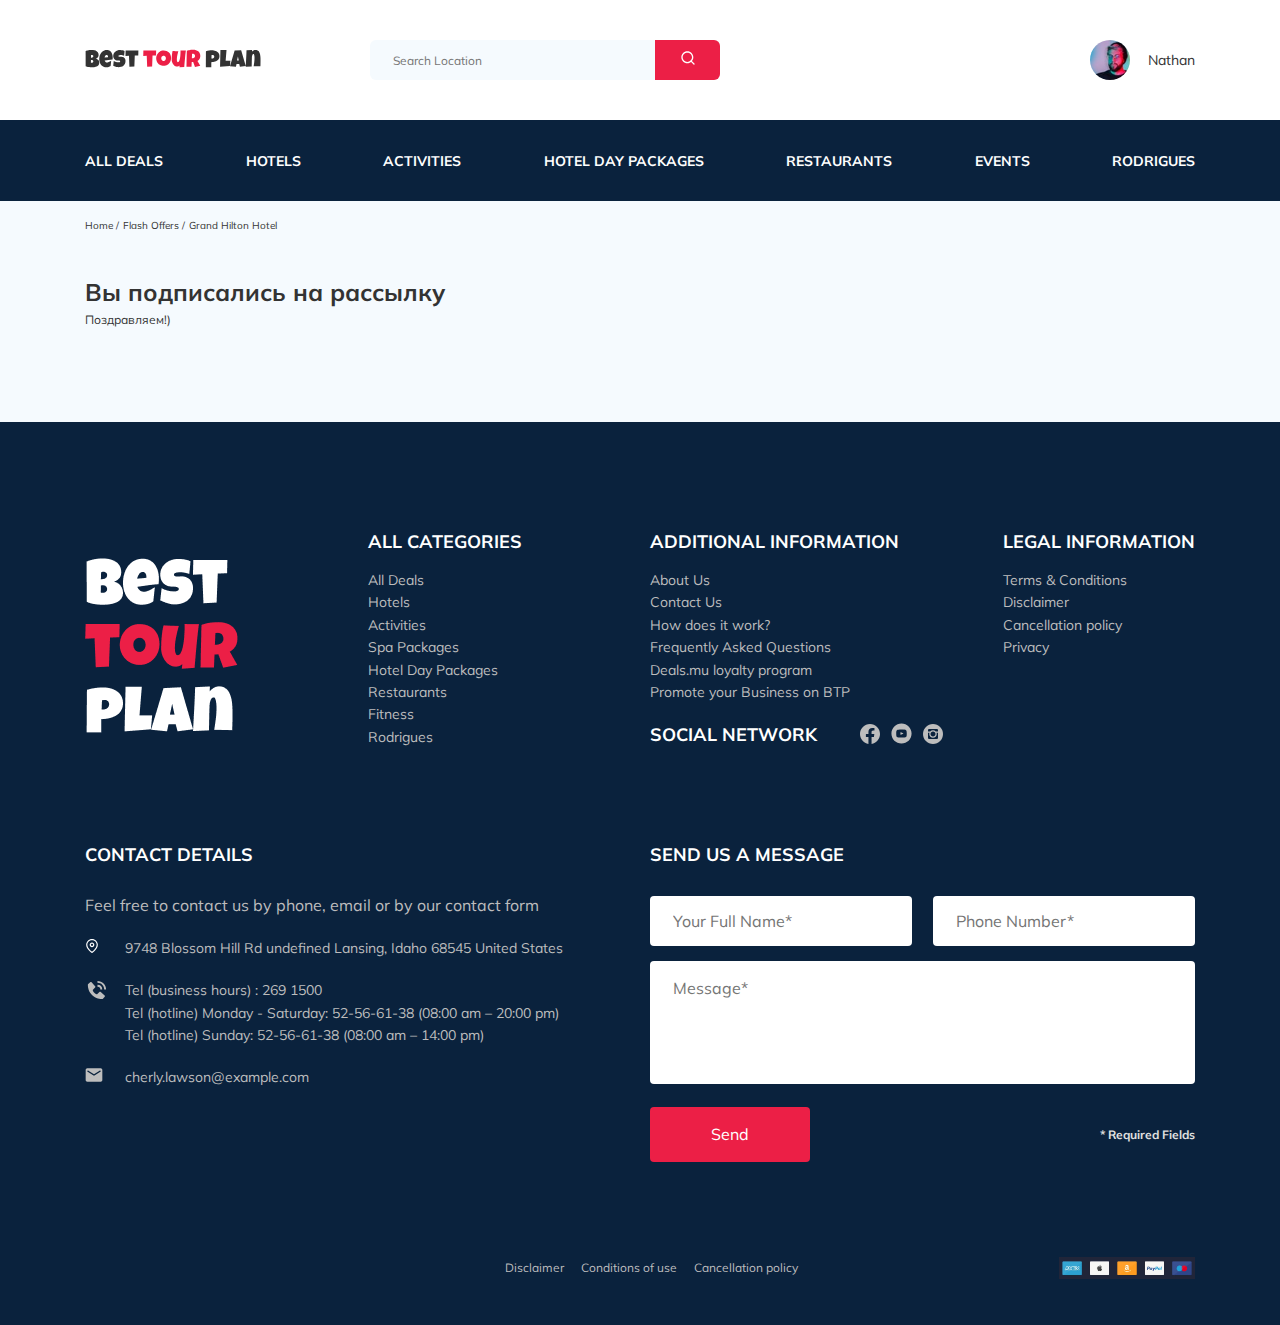
==== email.html @ 085a3705 "create: php mailer for form footer and newsletter" ====
<!DOCTYPE html>
<html lang="en">

<head>
  <meta charset="UTF-8">
  <meta http-equiv="X-UA-Compatible" content="IE=edge">
  <meta name="viewport" content="width=device-width, initial-scale=1.0">
  <title>Best tour plan - Hotel Booking</title>
  <link rel="preconnect" href="https://fonts.gstatic.com">
  <link
    href="https://fonts.googleapis.com/css2?family=Mulish:wght@400;600;700&family=Nunito:wght@400;600;800&display=swap"
    rel="stylesheet">
  <link rel="preconnect" href="https://fonts.gstatic.com">
  <link href="https://fonts.googleapis.com/css2?family=Nunito:wght@600&display=swap" rel="stylesheet">
  <link rel="stylesheet" href="css/swiper-bundle.min.css">
  <link rel="stylesheet" href="css/style.css">
</head>

<body>
  <header class="navbar navbar--mobile--fixed">
    <section class="container">
      <div class="navbar-top">

        <a href="#" class="logo">
          <img src="img/horizontal-logo.svg" alt="Logo: Best Tour Plan" class="logo__image">
        </a>

        <form action="#" class="search navbar__search navbar__search--mobile--hidden">
          <input type="text" class="search__input" placeholder="Search Location">
          <button class="search__button">
            <img src="img/search.svg" alt="Icon: Search">
          </button>
        </form>

        <a href="#" class="user navbar__user navbar__user--mobile--hidden">
          <img src="img/user-avatar.jpg" alt="Avatar: Nathan" class="user__avatar">
          <span class="user__name">Nathan</span>
        </a>
        <!-- /.user -->
        <button class="menu-button navbar-top__menu-button">
          <span class="menu-button__line"></span>
          <span class="menu-button__line"></span>
          <span class="menu-button__line"></span>
        </button>
      </div>

      <!-- /.navbar-top -->

    </section>
    <!-- /.container -->
    <div class="navbar-bottom">
      <div class="container">
        <ul class="navbar-menu">
          <li class="navbar-menu__item navbar-menu__item--mobile--visible">
            <a href="#" class="user navbar__user navbar__user--mobile--visible">
              <img src="img/user-avatar.jpg" alt="Avatar: Nathan" class="user__avatar">
              <span class="user__name user__name--light">Nathan</span>
            </a>
          </li>
          <li class="navbar-menu__item navbar-menu__item--mobile--visible">
            <form action="#" class="search navbar__search navbar__search--mobile--visible">
              <input type="text" class="search__input" placeholder="Search Location">
              <button class="search__button">
                <img src="img/search.svg" alt="Icon: Search">
              </button>
            </form>
          </li>
          <li class="navbar-menu__item">
            <a href="#" class="navbar-menu__link">All Deals</a>
          </li>
          <li class="navbar-menu__item">
            <a href="#" class="navbar-menu__link">Hotels</a>
          </li>
          <li class="navbar-menu__item">
            <a href="#" class="navbar-menu__link">Activities</a>
          </li>
          <li class="navbar-menu__item">
            <a href="#" class="navbar-menu__link">Hotel Day Packages</a>
          </li>
          <li class="navbar-menu__item">
            <a href="#" class="navbar-menu__link">Restaurants</a>
          </li>
          <li class="navbar-menu__item">
            <a href="#" class="navbar-menu__link">Events</a>
          </li>
          <li class="navbar-menu__item">
            <a href="#" class="navbar-menu__link">Rodrigues</a>
          </li>
        </ul>
        <!-- /.navbar-menu -->
      </div>
      <!-- /.container -->
    </div>
    <!-- /.navbar-bottom -->
  </header>
  <nav class="breadcrump">
    <div class="container">
      <ul class="breadcrump-list">
        <li class="breadcrump-list__item">
          <a href="#" class="breadcrump-list__link">Home</a>
        </li>
        <li class="breadcrump-list__item">
          <a href="#" class="breadcrump-list__link">Flash Offers</a>
        </li>
        <li class="breadcrump-list__item">
          Grand Hilton Hotel
        </li>
      </ul>
    </div>
    <!-- /.container -->
    <!-- /.breadcrump-list -->
  </nav>
  <!-- /.breadcrump -->
  <section class="hotel">
    <div class="container">
      <div class="hotel-info">
        <div class="hotel-info__text">
          <div class="hotel-wrapper">
            <h1 class="hotel-name hotel-info__name">Вы подписались на рассылку</h1>
          </div>
          <!-- /.hotel-wrapper -->
          <p class="hotel-description hotel-info__description">Поздравляем!)</p>
        </div>
        <!-- /.hotel-info__text -->

      </div>
      <!-- /.hotel-info -->
  </section>
  <footer class="footer">
    <div class="container">
      <div class="footer-wrapper">
        <a href="#" class="logo footer__logo"><img src="img/vertical-logo.png" alt="Logo: Best Tour Plan"></a>

        <div class="footer__list footer__categories">
          <h3 class="footer__title">ALL CATEGORIES</h3>
          <ul class="footer__ul">
            <li class="footer__item"><a href="#" class="footer__link">All Deals</a></li>
            <li class="footer__item"><a href="#" class="footer__link">Hotels</a></li>
            <li class="footer__item"><a href="#" class="footer__link">Activities</a></li>
            <li class="footer__item"><a href="#" class="footer__link">Spa Packages</a></li>
            <li class="footer__item"><a href="#" class="footer__link">Hotel Day Packages</a></li>
            <li class="footer__item"><a href="#" class="footer__link">Restaurants</a></li>
            <li class="footer__item"><a href="#" class="footer__link">Fitness</a></li>
            <li class="footer__item"><a href="#" class="footer__link">Rodrigues</a></li>
          </ul>
        </div>
        <!-- /.footer__list -->
        <div class="footer__list footer__additional">
          <h3 class="footer__title">ADDITIONAL INFORMATION</h3>
          <ul class="footer__ul">
            <li class="footer__item"><a href="#" class="footer__link">About Us</a></li>
            <li class="footer__item"><a href="#" class="footer__link">Contact Us</a></li>
            <li class="footer__item"><a href="#" class="footer__link">How does it work?</a></li>
            <li class="footer__item"><a href="#" class="footer__link">Frequently Asked Questions</a></li>
            <li class="footer__item"><a href="#" class="footer__link">Deals.mu loyalty program</a></li>
            <li class="footer__item"><a href="#" class="footer__link">Promote your Business on BTP</a></li>
          </ul>
        </div>
        <!-- /.footer__list -->
        <div class="footer__social-network">
          <h3 class="footer__title footer__title--inline">Social Network</h3>
          <div class="footer__social-links">
            <a href="#" class="footer__link"><img src="img/fb.svg" alt="Icon: Facebook"></a>
            <a href="#" class="footer__link"><img src="img/yt.svg" alt="Icon: YouTube"></a>
            <a href="#" class="footer__link"><img src="img/inst.svg" alt="Icon: Instagram"></a>
          </div>
          <!-- /.footer__social-links -->
        </div>
        <!-- /.footer__social-network -->
        <div class="footer__list footer__legal">
          <h3 class="footer__title">LEGAL INFORMATION</h3>
          <ul class="footer__ul">
            <li class="footer__item"><a href="#" class="footer__link">Terms & Conditions</a></li>
            <li class="footer__item"><a href="#" class="footer__link">Disclaimer</a></li>
            <li class="footer__item"><a href="#" class="footer__link">Cancellation policy</a></li>
            <li class="footer__item"><a href="#" class="footer__link">Privacy</a></li>
          </ul>
        </div>
        <!-- /.footer__list -->
        <div class="footer__contact-details">
          <h3 class="footer__title footer__title--mb-3">Contact Details</h3>
          <p class="footer__text">Feel free to contact us by phone, email or by our contact form</p>
          <ul class="footer__ul">
            <li class="footer__item footer__item--mb-2">
              <div class="footer__icon-wrapper">
                <img class="footer__icon" src="img/map-pin.svg" alt="Icon: Map">
              </div>
              9748 Blossom Hill Rd undefined Lansing, Idaho 68545 United States
            </li>
            <li class="footer__item footer__item--mb-2">
              <div class="footer__icon-wrapper">
                <img class="footer__icon" src="img/contact-phone-call.svg" alt="Icon: PhoneCall">
              </div>
              Tel (business hours) : 269 1500 <br>
              Tel (hotline) Monday - Saturday: 52-56-61-38 (08:00 am – 20:00 pm) <br>
              Tel (hotline) Sunday: 52-56-61-38 (08:00 am – 14:00 pm)
            </li>
            <li class="footer__item footer__item--mb-2">
              <div class="footer__icon-wrapper">
                <img class="footer__icon" src="img/e-mail.svg" alt="Icon: E-Mail">
              </div>
              cherly.lawson@example.com
            </li>
          </ul>
        </div>
        <!-- /.footer__contact-details -->
        <div class="footer__contact-form">
          <h3 class="footer__title footer__title--mb-3">Send us a message</h3>
          <form action="send.php" method="POST" class="footer-form">
            <input type="text" class="input footer__input" placeholder="Your Full Name*" name="name">
            <input type="text" class="input footer__input" placeholder="Phone Number*" name="phone">
            <textarea class="footer__message" placeholder="Message*" name="message"></textarea>
            <button class="button footer__button" type="submit">Send</button>
            <span class="footer__info">* Required Fields</span>
          </form>
        </div>
        <!-- /.footer__contact-form -->
      </div>
      <!-- /.footer-wrapper -->
      <div class="footer__bottom">
        <div class="footer__bottom-list">
          <a href="#" class="footer__bottom-link">Disclaimer</a>
          <a href="#" class="footer__bottom-link">Conditions of use</a>
          <a href="#" class="footer__bottom-link">Cancellation policy</a>
        </div>
        <img src="img/pay-systems.png" alt="Icons: Payment Systems" class="footer__bottom-pay">
      </div>
      <!-- /.footer__bottom -->
    </div>
    <!-- /.container -->
  </footer>
  <!-- /.footer -->
  <!-- <script src="https://api-maps.yandex.ru/2.1/?lang=ru_RU&amp;apikey=<6644a3e0-90c5-4b3d-82df-513abfeaaba8>" type="text/javascript"></script> -->
  <script src="https://ajax.googleapis.com/ajax/libs/jquery/1.11.0/jquery.min.js"></script>
  <script src="https://yakdm.ru/homeworks/tour-plan/js/parallax.min.js"></script>
  <script src="https://yakdm.ru/homeworks/tour-plan/js/swiper-bundle.min.js"></script>
  <script src="js/main.js"></script>
  <!-- <script src="js/mapparams.js" type="text/javascript"></script> -->

</body>

</html>
---- css/style.css ----
* {
  box-sizing: border-box;
}

body {
  font-family: 'Mulish', sans-serif;
  color: #333333;
  background-color: #F5FAFE;
}

.container {
  max-width: 1110px;
  margin: auto;
}

img {
  max-width: 100%;
}

/*! normalize.css v8.0.1 | MIT License | github.com/necolas/normalize.css */
/* Document
   ========================================================================== */
/**
 * 1. Correct the line height in all browsers.
 * 2. Prevent adjustments of font size after orientation changes in iOS.
 */
html {
  line-height: 1.15;
  /* 1 */
  -webkit-text-size-adjust: 100%;
  /* 2 */
}

/* Sections
   ========================================================================== */
/**
 * Remove the margin in all browsers.
 */
body {
  margin: 0;
}

/**
 * Render the `main` element consistently in IE.
 */
main {
  display: block;
}

/**
 * Correct the font size and margin on `h1` elements within `section` and
 * `article` contexts in Chrome, Firefox, and Safari.
 */
h1 {
  font-size: 2em;
  margin: 0.67em 0;
}

/* Grouping content
   ========================================================================== */
/**
 * 1. Add the correct box sizing in Firefox.
 * 2. Show the overflow in Edge and IE.
 */
hr {
  box-sizing: content-box;
  /* 1 */
  height: 0;
  /* 1 */
  overflow: visible;
  /* 2 */
}

/**
 * 1. Correct the inheritance and scaling of font size in all browsers.
 * 2. Correct the odd `em` font sizing in all browsers.
 */
pre {
  font-family: monospace, monospace;
  /* 1 */
  font-size: 1em;
  /* 2 */
}

/* Text-level semantics
   ========================================================================== */
/**
 * Remove the gray background on active links in IE 10.
 */
a {
  background-color: transparent;
}

/**
 * 1. Remove the bottom border in Chrome 57-
 * 2. Add the correct text decoration in Chrome, Edge, IE, Opera, and Safari.
 */
abbr[title] {
  border-bottom: none;
  /* 1 */
  text-decoration: underline;
  /* 2 */
  text-decoration: underline dotted;
  /* 2 */
}

/**
 * Add the correct font weight in Chrome, Edge, and Safari.
 */
b,
strong {
  font-weight: bolder;
}

/**
 * 1. Correct the inheritance and scaling of font size in all browsers.
 * 2. Correct the odd `em` font sizing in all browsers.
 */
code,
kbd,
samp {
  font-family: monospace, monospace;
  /* 1 */
  font-size: 1em;
  /* 2 */
}

/**
 * Add the correct font size in all browsers.
 */
small {
  font-size: 80%;
}

/**
 * Prevent `sub` and `sup` elements from affecting the line height in
 * all browsers.
 */
sub,
sup {
  font-size: 75%;
  line-height: 0;
  position: relative;
  vertical-align: baseline;
}

sub {
  bottom: -0.25em;
}

sup {
  top: -0.5em;
}

/* Embedded content
   ========================================================================== */
/**
 * Remove the border on images inside links in IE 10.
 */
img {
  border-style: none;
}

/* Forms
   ========================================================================== */
/**
 * 1. Change the font styles in all browsers.
 * 2. Remove the margin in Firefox and Safari.
 */
button,
input,
optgroup,
select,
textarea {
  font-family: inherit;
  /* 1 */
  font-size: 100%;
  /* 1 */
  line-height: 1.15;
  /* 1 */
  margin: 0;
  /* 2 */
}

/**
 * Show the overflow in IE.
 * 1. Show the overflow in Edge.
 */
button,
input {
  /* 1 */
  overflow: visible;
}

/**
 * Remove the inheritance of text transform in Edge, Firefox, and IE.
 * 1. Remove the inheritance of text transform in Firefox.
 */
button,
select {
  /* 1 */
  text-transform: none;
}

/**
 * Correct the inability to style clickable types in iOS and Safari.
 */
button,
[type="button"],
[type="reset"],
[type="submit"] {
  -webkit-appearance: button;
}

/**
 * Remove the inner border and padding in Firefox.
 */
button::-moz-focus-inner,
[type="button"]::-moz-focus-inner,
[type="reset"]::-moz-focus-inner,
[type="submit"]::-moz-focus-inner {
  border-style: none;
  padding: 0;
}

/**
 * Restore the focus styles unset by the previous rule.
 */
button:-moz-focusring,
[type="button"]:-moz-focusring,
[type="reset"]:-moz-focusring,
[type="submit"]:-moz-focusring {
  outline: 1px dotted ButtonText;
}

/**
 * Correct the padding in Firefox.
 */
fieldset {
  padding: 0.35em 0.75em 0.625em;
}

/**
 * 1. Correct the text wrapping in Edge and IE.
 * 2. Correct the color inheritance from `fieldset` elements in IE.
 * 3. Remove the padding so developers are not caught out when they zero out
 *    `fieldset` elements in all browsers.
 */
legend {
  box-sizing: border-box;
  /* 1 */
  color: inherit;
  /* 2 */
  display: table;
  /* 1 */
  max-width: 100%;
  /* 1 */
  padding: 0;
  /* 3 */
  white-space: normal;
  /* 1 */
}

/**
 * Add the correct vertical alignment in Chrome, Firefox, and Opera.
 */
progress {
  vertical-align: baseline;
}

/**
 * Remove the default vertical scrollbar in IE 10+.
 */
textarea {
  overflow: auto;
}

/**
 * 1. Add the correct box sizing in IE 10.
 * 2. Remove the padding in IE 10.
 */
[type="checkbox"],
[type="radio"] {
  box-sizing: border-box;
  /* 1 */
  padding: 0;
  /* 2 */
}

/**
 * Correct the cursor style of increment and decrement buttons in Chrome.
 */
[type="number"]::-webkit-inner-spin-button,
[type="number"]::-webkit-outer-spin-button {
  height: auto;
}

/**
 * 1. Correct the odd appearance in Chrome and Safari.
 * 2. Correct the outline style in Safari.
 */
[type="search"] {
  -webkit-appearance: textfield;
  /* 1 */
  outline-offset: -2px;
  /* 2 */
}

/**
 * Remove the inner padding in Chrome and Safari on macOS.
 */
[type="search"]::-webkit-search-decoration {
  -webkit-appearance: none;
}

/**
 * 1. Correct the inability to style clickable types in iOS and Safari.
 * 2. Change font properties to `inherit` in Safari.
 */
::-webkit-file-upload-button {
  -webkit-appearance: button;
  /* 1 */
  font: inherit;
  /* 2 */
}

/* Interactive
   ========================================================================== */
/*
 * Add the correct display in Edge, IE 10+, and Firefox.
 */
details {
  display: block;
}

/*
 * Add the correct display in all browsers.
 */
summary {
  display: list-item;
}

/* Misc
   ========================================================================== */
/**
 * Add the correct display in IE 10+.
 */
template {
  display: none;
}

/**
 * Add the correct display in IE 10.
 */
[hidden] {
  display: none;
}

.navbar {
  background-color: #fff;
}

.navbar-top {
  display: flex;
  align-items: center;
  justify-content: space-between;
  padding-top: 40px;
  padding-bottom: 40px;
}

.navbar-top__menu-button {
  display: none;
}

.navbar__search {
  margin: auto;
  margin-left: 108px;
}

.navbar-bottom {
  background-color: #0A223D;
}

.navbar-menu {
  list-style-type: none;
  margin: 0;
  padding: 31px 0;
  display: flex;
  align-items: center;
  justify-content: space-between;
  text-decoration: none;
  color: #fff;
}

.navbar-menu__link {
  color: inherit;
  text-decoration: none;
  text-transform: uppercase;
  font-size: 14px;
  line-height: 18px;
  font-weight: 700;
}

.navbar-menu__item--mobile--visible, .navbar-menu__user--mobile--visible {
  display: none;
}

.logo {
  width: 177px;
}

.search {
  display: flex;
  position: relative;
  overflow: hidden;
  height: 40px;
  border-radius: 6px;
}

.search__input {
  width: 350px;
  height: 100%;
  padding-left: 23px;
  padding-right: 75px;
  background-color: #F5FAFE;
  border: none;
  font-size: 12px;
  line-height: 15px;
  color: #333333;
}

.search__button {
  position: absolute;
  top: 0;
  right: 0;
  width: 65px;
  height: 100%;
  border: none;
  background-color: #EC1F46;
  cursor: pointer;
}

.user {
  display: flex;
  align-items: center;
  text-decoration: none;
}

.user__avatar {
  width: 40px;
  height: 40px;
  border-radius: 50%;
  object-fit: cover;
}

.user__name {
  font-size: 14px;
  line-height: 18px;
  color: #333333;
  margin-left: 18px;
}

.breadcrump {
  margin-bottom: 23px;
}

.breadcrump-list {
  list-style: none;
  display: flex;
  align-items: center;
  padding: 18px 0;
  margin: 0;
}

.breadcrump-list__item {
  font-size: 10px;
  line-height: 13px;
}

.breadcrump-list__item:not(:last-child)::after {
  content: '/';
  margin-right: 4px;
}

.breadcrump-list__link {
  text-decoration: none;
  color: inherit;
}

.hotel {
  padding-bottom: 70px;
}

.hotel-info {
  display: flex;
  align-items: center;
  justify-content: space-between;
  padding-bottom: 20px;
}

.hotel-info__offer {
  margin-left: 14px;
  margin-top: 4px;
}

.hotel-info__name {
  margin-top: 4px;
  margin-bottom: 0;
}

.hotel-info__description {
  margin: 5px 0;
}

.hotel-name {
  font-size: 24px;
  line-height: 30px;
  font-weight: 700;
}

.hotel-wrapper {
  display: flex;
  flex-wrap: wrap;
  align-items: center;
}

.hotel-description {
  font-size: 12px;
  line-height: 15px;
}

.hotel-grid {
  display: flex;
  justify-content: space-between;
}

.hotel-right {
  display: flex;
  flex-direction: column;
  justify-content: space-between;
}

.hotel-slider {
  width: 728px;
  height: 450px;
  margin-left: 0;
}

.hotel-slider__item {
  width: 100%;
  height: 100%;
  position: relative;
  border-radius: 8px;
  overflow: hidden;
}

.hotel-slider__item::after {
  content: '';
  position: absolute;
  width: 100%;
  height: 100%;
  top: 0;
  bottom: 0;
  left: 0;
  right: 0;
  background: linear-gradient(180deg, rgba(0, 122, 223, 0.48) 0%, rgba(255, 255, 255, 0.128) 100%);
  z-index: 10;
}

.hotel-slider__button {
  position: absolute;
  top: 50%;
  transform: translateY(-50%);
  z-index: 99;
  width: 30px;
  height: 30px;
  border: none;
  cursor: pointer;
  outline: none;
  background-repeat: no-repeat;
  background-position: center;
  background-size: 10px;
  background-color: transparent;
}

.hotel-slider__button--next {
  right: 18px;
  background-image: url(../img/arrow-next.svg);
}

.hotel-slider__button--prev {
  left: 18px;
  background-image: url(../img/arrow-prev.svg);
}

.stars {
  width: 100%;
}

.offer {
  font-weight: 600;
  font-size: 10px;
  line-height: 13px;
  padding: 4px 9px;
  background-color: #EC1F46;
  border-radius: 3px;
  color: #fff;
}

.rating {
  max-width: 65px;
  min-height: 45px;
  text-align: center;
  color: #fff;
  background-color: #EC1F46;
  border-radius: 4px;
}

.rating__text {
  font-size: 8px;
  line-height: 10px;
  font-weight: 600;
}

.rating__counter {
  font-size: 14px;
  line-height: 18px;
  font-weight: 700;
}

.booking {
  font-family: Nunito;
  background-color: #0A223D;
  color: #fff;
  border-radius: 8px;
  width: 100%;
  min-height: 210px;
  padding: 28px;
}

.booking__info {
  display: flex;
  justify-content: space-between;
  margin-bottom: 9px;
}

.booking__price {
  display: flex;
  flex-direction: column;
}

.booking__start {
  font-style: normal;
  font-weight: normal;
  font-size: 10px;
  line-height: 14px;
}

.booking__pricetag {
  font-style: normal;
  font-weight: 800;
  font-size: 24px;
  line-height: 33px;
}

.booking__per-room {
  font-style: normal;
  font-weight: normal;
  font-size: 12px;
  line-height: 16px;
}

.booking__room {
  margin-top: 4px;
}

.booking__text {
  font-weight: normal;
  font-size: 12px;
  line-height: 16px;
  display: flex;
  align-items: center;
  justify-content: space-between;
  margin-bottom: 8px;
}

.booking__description {
  margin-left: 9px;
}

.booking__call-center {
  display: flex;
  align-items: center;
  justify-content: space-between;
  margin-bottom: 17px;
}

.booking__heading {
  font-weight: 600;
  font-size: 18px;
  line-height: 25px;
}

.booking__number {
  display: flex;
  align-items: center;
  justify-content: space-between;
  color: inherit;
  text-decoration: none;
  font-weight: 600;
  font-size: 18px;
  line-height: 25px;
}

.booking__num {
  margin-left: 8px;
}

.booking__button {
  width: 100%;
  font-weight: 600;
  font-size: 14px;
  line-height: 19px;
  border-radius: 4px;
  background-color: #EC1F46;
  color: #fff;
  min-height: 45px;
  border: none;
  cursor: pointer;
  outline: none;
}

.map {
  width: 350px;
  height: 213px;
  overflow: hidden;
  border-radius: 10px;
  background-color: #000;
}

.test {
  height: 10000px;
}

.packages {
  padding: 40px 0 70px 0;
}

.packages__title {
  font-style: normal;
  font-weight: bold;
  font-size: 36px;
  line-height: 45px;
  text-align: center;
  text-transform: uppercase;
  margin-top: 0;
  margin-bottom: 65px;
}

.packages-wrapper {
  display: grid;
  grid-template-columns: 1fr 1fr 1fr;
  column-gap: 30px;
  row-gap: 30px;
}

.packages-card {
  background-color: #0A223D;
  color: #fff;
  height: 500px;
  border-radius: 8px;
  position: relative;
  overflow: hidden;
}

.packages-card__offer {
  position: absolute;
  text-align: center;
  background-color: #EC1F46;
  color: #fff;
  padding: 0 9px 4px 9px;
  top: 26px;
  border-radius: 0px 4px 4px 0px;
  min-width: 60px;
}

.packages-card__offer__text {
  font-style: normal;
  font-weight: 600;
  font-size: 8px;
  line-height: 10px;
}

.packages-card__image {
  height: 250px;
  width: 100%;
  object-fit: cover;
  border-radius: 8px 8px 0px 0px;
}

.packages-card__stars {
  margin-bottom: 5px;
}

.packages-card__icon {
  margin-right: 14px;
}

.packages-card__old-price {
  text-decoration: line-through;
  font-style: normal;
  font-weight: normal;
  font-size: 14px;
  line-height: 18px;
  margin-bottom: 5px;
}

.packages-card__new-price {
  font-style: normal;
  font-weight: bold;
  font-size: 24px;
  line-height: 30px;
}

.packages-card__info {
  padding: 30px 21px 20px 32px;
  display: flex;
  flex-direction: column;
  justify-content: space-between;
}

.packages-card__info__title {
  font-style: normal;
  font-weight: bold;
  font-size: 18px;
  line-height: 23px;
  margin-bottom: 27px;
}

.packages-card__info__text {
  font-style: normal;
  font-weight: normal;
  font-size: 14px;
  line-height: 22px;
  margin-bottom: 40px;
}

.packages-card__info__room {
  margin-bottom: 10px;
}

.packages-card__info__room-text {
  margin-bottom: 11px;
  font-style: normal;
  font-weight: normal;
  font-size: 12px;
  line-height: 15px;
}

.packages-card__info__price {
  display: flex;
  flex-direction: column;
}

.packages-card__info__bottom {
  display: flex;
  justify-content: space-between;
}

.packages-card__info__button {
  font-family: Nunito;
  min-width: 120px;
  min-height: 40px;
  padding: 11px 27px 10px 26px;
  background-color: #EC1F46;
  color: #fff;
  border-radius: 4px;
  cursor: pointer;
  border: none;
  outline: none;
}

.main-package {
  grid-column-start: 1;
  grid-column-end: 3;
  display: flex;
}

.main-package__offer {
  position: absolute;
  text-align: center;
  background-color: #EC1F46;
  color: #fff;
  padding: 9px 16px;
  top: 26px;
  min-width: 95px;
}

.main-package__offer__text {
  font-style: normal;
  font-weight: 600;
  font-size: 12px;
  line-height: 15px;
}

.main-package__image {
  width: 366px;
  border-radius: 8px 0px 0px 8px;
}

.main-package__info {
  padding: 46px 21px 30px 44px;
  display: flex;
  flex-direction: column;
  justify-content: space-between;
}

.main-package__info__title {
  margin-bottom: 0;
}

.newsletter {
  position: relative;
  padding: 98px 0 87px 0;
}

.newsletter::before {
  content: '';
  position: absolute;
  top: 0;
  left: 0;
  right: 0;
  bottom: 0;
  width: 100%;
  height: 100%;
  background-color: rgba(10, 34, 61, 0.8);
}

.newsletter-wrapper {
  display: flex;
  position: relative;
  max-width: 731px;
  margin: auto;
  align-items: center;
  justify-content: space-between;
}

.newsletter-title {
  color: #fff;
  font-style: normal;
  font-weight: 300;
  font-size: 24px;
  line-height: 30px;
}

.newsletter-title__strong {
  display: block;
  font-weight: 600;
  font-size: 36px;
  line-height: 45px;
  text-transform: uppercase;
}

.subscribe {
  position: relative;
  width: 350px;
  height: 55px;
  border-radius: 4px;
  overflow: hidden;
  outline: none;
}

.subscribe__input {
  position: absolute;
  width: 100%;
  height: 100%;
  border: none;
  padding-left: 33px;
  padding-right: 75px;
  font-style: normal;
  font-weight: 300;
  font-size: 14px;
  line-height: 18px;
}

.subscribe__button {
  position: absolute;
  min-width: 65px;
  max-width: 150px;
  cursor: pointer;
  right: 0;
  top: 0;
  height: 100%;
  border: none;
  background-color: #EC1F46;
  color: #fff;
}

.reviews {
  padding: 40px 0 70px 0;
}

.reviews__title {
  font-style: normal;
  font-weight: bold;
  font-size: 36px;
  line-height: 45px;
  text-align: center;
  text-transform: uppercase;
  margin-bottom: 70px;
}

.reviews-slider__item {
  position: relative;
  display: flex;
  flex-direction: column;
  align-items: center;
  max-width: 730px;
  margin: 45px auto 0;
  background-color: #fff;
  border-radius: 8px;
  padding: 0 62px 30px;
}

.reviews-slider__item::before {
  content: '';
  background-image: url(../img/quote-left.svg);
  background-repeat: no-repeat;
  left: 62px;
  top: 13px;
  width: 70px;
  height: 47px;
  position: absolute;
}

.reviews-slider__item::after {
  content: '';
  background-image: url(../img/quote-right.svg);
  background-repeat: no-repeat;
  right: 62px;
  top: 118px;
  width: 70px;
  height: 47px;
  position: absolute;
}

.reviews-slider__button {
  position: absolute;
  top: 50%;
  transform: translateY(-50%);
  width: 30px;
  height: 30px;
  cursor: pointer;
  background-repeat: no-repeat;
  background-size: 10px;
  background-position: center;
  border: none;
  background-color: transparent;
  outline: none;
  z-index: 99;
}

.reviews-slider__button--prev {
  background-image: url(../img/arrow-prev-secondary.svg);
  left: 0;
}

.reviews-slider__button--next {
  background-image: url(../img/arrow-next-secondary.svg);
  right: 0;
}

.reviews-slider__profile {
  display: flex;
  flex-direction: column;
  align-items: center;
  margin-top: -45px;
  margin-bottom: 30px;
}

.reviews-slider__avatar {
  width: 90px;
  height: 90px;
  border-radius: 50%;
  object-fit: cover;
  margin-bottom: 9px;
}

.reviews-slider__username {
  font-style: normal;
  font-weight: bold;
  font-size: 12px;
  line-height: 15px;
  color: #EC1F46;
  margin-bottom: 10px;
}

.reviews-slider__date {
  font-style: normal;
  font-weight: normal;
  font-size: 10px;
  line-height: 13px;
  margin-bottom: 4px;
}

.reviews-slider__rating {
  display: flex;
  align-items: center;
}

.reviews-slider__text {
  max-width: 537px;
  margin: auto;
  font-style: normal;
  font-weight: normal;
  font-size: 12px;
  line-height: 160%;
  text-align: justify;
}

.activities {
  padding: 60px 0 98px 0;
}

.activities__title {
  font-style: normal;
  font-weight: bold;
  font-size: 24px;
  line-height: 30px;
  text-transform: uppercase;
  margin-bottom: 57px;
}

.activities-wrapper {
  display: flex;
  justify-content: space-between;
}

.card {
  position: relative;
  display: flex;
  flex-direction: column;
  align-items: flex-start;
  padding: 24px 26px;
  width: 255px;
  height: 255px;
  border-radius: 6px;
  overflow: hidden;
}

.card::before {
  content: '';
  position: absolute;
  left: 0;
  right: 0;
  top: 0;
  bottom: 0;
  background: linear-gradient(179.83deg, rgba(196, 196, 196, 0) 35.34%, #0A223D 99.85%);
  z-index: -1;
}

.card__image {
  position: absolute;
  left: 0;
  right: 0;
  top: 0;
  bottom: 0;
  width: 100%;
  height: 100%;
  object-fit: cover;
  z-index: -2;
}

.card__title {
  margin-top: auto;
  margin-bottom: 18px;
  color: #fff;
  font-style: normal;
  font-weight: bold;
  font-size: 16px;
  line-height: 20px;
}

.card__button {
  font-family: Nunito;
  font-style: normal;
  font-weight: bold;
  font-size: 16px;
  line-height: 20px;
  background-color: #EC1F46;
  color: #fff;
  padding: 7px 22px;
  border-radius: 4px;
  cursor: pointer;
  border: none;
}

.footer {
  background-color: #0A223D;
  color: #fff;
  padding-top: 108px;
  padding-bottom: 46px;
}

.footer-wrapper {
  display: grid;
  grid-template-columns: repeat(4, minmax(min-content, 1fr));
  grid-gap: 20px;
  grid-auto-rows: minmax(40px, min-content);
  align-items: start;
  margin-bottom: 95px;
}

.footer__logo {
  width: 166px;
  grid-row: 1 / 3;
  align-self: center;
}

.footer__categories {
  grid-row: 1 / 4;
}

.footer__legal {
  justify-self: end;
}

.footer__social-links {
  display: flex;
  align-items: center;
  justify-content: space-between;
  min-width: 83px;
}

.footer__social-network {
  display: flex;
  align-content: center;
  grid-row: 2 / 4;
  grid-column: span 2;
}

.footer__contact-details {
  grid-column: span 2;
}

.footer__contact-form {
  grid-column: span 2;
}

.footer-form {
  display: flex;
  justify-content: space-between;
  flex-wrap: wrap;
  align-items: center;
}

.footer__text {
  color: #BDBDBD;
  margin-bottom: 22px;
}

.footer__ul {
  padding: 0;
  margin: 0;
  list-style: none;
}

.footer__title {
  font-style: normal;
  font-weight: bold;
  font-size: 18px;
  line-height: 23px;
  margin: 0 0 16px 0;
  text-transform: uppercase;
}

.footer__title--inline {
  margin: 0 43px 0 0;
}

.footer__title--mb-3 {
  margin-bottom: 30px;
}

.footer__item {
  display: flex;
  align-items: flex-start;
  font-style: normal;
  font-weight: normal;
  font-size: 14px;
  line-height: 160%;
  color: #BDBDBD;
}

.footer__item--mb-2 {
  margin-bottom: 20px;
}

.footer__link {
  text-decoration: none;
  color: inherit;
}

.footer__icon-wrapper {
  min-width: 40px;
}

.footer__input {
  background-color: #fff;
  border-radius: 4px;
  border: none;
  padding: 23px;
  height: 50px;
  margin-bottom: 15px;
  flex-basis: 48%;
}

.footer__message {
  width: 539px;
  height: 123px;
  background-color: #fff;
  border-radius: 4px;
  border: none;
  padding: 18px 23px;
  flex-basis: 100%;
  margin-bottom: 23px;
  resize: none;
}

.footer__button {
  min-width: 160px;
  min-height: 50px;
  padding: 18px;
  background-color: #EC1F46;
  color: #fff;
  border-radius: 4px;
  border: none;
  outline: none;
  cursor: pointer;
}

.footer__info {
  font-style: normal;
  font-weight: bold;
  font-size: 12px;
  line-height: 15px;
  color: #E0E0E0;
}

.footer__bottom {
  display: grid;
  grid-template-columns: repeat(5, 1fr);
}

.footer__bottom-list {
  grid-column: 3 / 6;
  margin-left: 30px;
}

.footer__bottom-link {
  color: #BDBDBD;
  margin-right: 13px;
  text-decoration: none;
  font-style: normal;
  font-weight: normal;
  font-size: 12px;
  line-height: 15px;
}

.footer__bottom-pay {
  width: 136px;
  height: 22px;
  justify-self: end;
  grid-column: 6;
}

@media (max-width: 1200px) {
  .container {
    max-width: 960px;
  }
  .hotel__slider {
    width: 590px;
  }
  .hotel-slider__image {
    width: 100%;
    height: 100%;
    object-fit: cover;
  }
  .card {
    width: 230px;
    height: 230px;
  }
  .packages-card__info__text {
    margin-bottom: 35px;
  }
  .main-package__info {
    padding: 20px 20px 30px 20px;
  }
  .main-package__image {
    min-width: 50%;
  }
  .footer-wrapper {
    margin-bottom: 56px;
  }
  .footer__input {
    flex-basis: 100%;
  }
  .footer__bottom {
    display: flex;
    justify-content: space-between;
  }
  .footer__bottom-list {
    margin-left: 0;
  }
}

@media (max-width: 992px) {
  .container, .newsletter-wrapper {
    max-width: 730px;
  }
  .navbar-top {
    padding-top: 30px;
    padding-bottom: 30px;
  }
  .navbar__search {
    margin-left: auto;
  }
  .navbar-menu {
    padding: 22px 14px;
  }
  .navbar-menu__link {
    font-size: 12px;
    line-height: 15px;
  }
  .logo {
    margin-right: 47px;
  }
  .search__input {
    width: 340px;
  }
  .hotel-grid {
    flex-direction: column;
  }
  .hotel__slider {
    margin-bottom: 30px;
  }
  .hotel-right {
    flex-direction: row;
  }
  .hotel-slider {
    width: 100%;
  }
  .booking {
    width: 350px;
  }
  .reviews-slider__item {
    max-width: 580px;
  }
  .reviews__title {
    font-size: 30px;
    line-height: 38px;
    margin-bottom: 50px;
  }
  .activities-wrapper {
    flex-wrap: wrap;
  }
  .activities__card {
    margin-bottom: 20px;
  }
  .card {
    width: 340px;
    height: 250px;
  }
  .packages-card__info__text {
    flex-basis: 60%;
    margin-bottom: 5px;
    font-style: normal;
    font-weight: normal;
    font-size: 12px;
    line-height: 20px;
  }
  .packages__title {
    font-size: 32px;
    margin-bottom: 60px;
  }
  .packages-wrapper {
    grid-template-columns: 1fr 1fr;
    column-gap: 20px;
    row-gap: 20px;
  }
  .main-package {
    flex-direction: column;
  }
  .main-package__description {
    display: flex;
    justify-content: space-between;
  }
  .main-package__info {
    padding: 5px 21px 30px 25px;
  }
  .main-package__info__title {
    margin-bottom: 5px;
  }
  .main-package-card {
    flex-direction: column;
    grid-column-start: 1;
    grid-column-end: -1;
  }
  .main-package-card__info {
    padding: 5px 23px 0 27px;
  }
  .main-package__image {
    border-radius: 8px 8px 0px 0px;
    width: 100%;
    height: 250px;
    object-fit: cover;
  }
  .footer-wrapper {
    grid-template-columns: repeat(6, 1fr);
    grid-gap: 40px;
  }
  .footer__input {
    flex-basis: 49%;
  }
  .footer__logo {
    grid-row: 1 / 2;
    grid-column: span 2;
  }
  .footer__social-network {
    grid-row: 1 / 2;
    grid-column: span 4;
    align-self: center;
  }
  .footer__categories {
    grid-row: 2 / 3;
    grid-column: span 2;
  }
  .footer__legal {
    grid-column: span 2;
  }
  .footer__additional {
    grid-column: span 2;
  }
  .footer__contact-details {
    grid-row: 3;
    grid-column: span 5;
  }
  .footer__contact-form {
    grid-row: 4;
    grid-column: span 5;
  }
}

@media (max-width: 768px) {
  .container {
    max-width: 576px;
    width: 92%;
  }
  .logo {
    width: 99px;
  }
  body {
    padding-top: 78px;
  }
  .navbar--mobile--fixed {
    position: fixed;
    left: 0;
    top: 0;
    right: 0;
    z-index: 99;
  }
  .navbar__user--mobile--hidden, .navbar__search--mobile--hidden {
    display: none;
  }
  .navbar__user--mobile--visible, .navbar__search--mobile--visible {
    display: flex;
  }
  .navbar__user {
    flex-direction: column;
    justify-content: center;
  }
  .navbar-bottom {
    display: none;
    position: fixed;
    left: 0;
    right: 0;
    bottom: 0;
    top: 72px;
    padding-top: 30px;
  }
  .navbar-bottom--visible {
    display: block;
    overflow: scroll;
  }
  .navbar-menu {
    flex-direction: column;
  }
  .navbar-menu__item {
    margin-bottom: 20px;
  }
  .navbar-menu__item--mobile--visible {
    display: block;
  }
  .navbar-top {
    padding-top: 28px;
    padding-bottom: 28px;
  }
  .menu-button {
    display: flex;
    height: 11px;
    width: 16px;
    padding: 0;
    align-items: center;
    justify-content: space-between;
    flex-direction: column;
    background-color: #fff;
    border: none;
    cursor: pointer;
  }
  .menu-button__line {
    width: 16px;
    height: 1px;
    background-color: #333333;
  }
  .user__name--light {
    color: #fff;
    margin-left: 0;
    margin-top: 10px;
  }
  .stars {
    flex-basis: auto;
    width: auto;
  }
  .hotel {
    padding-top: 0;
  }
  .hotel-name {
    flex-basis: 100%;
    padding-top: 5px;
  }
  .hotel-wrapper {
    justify-content: space-between;
  }
  .hotel-info__text {
    width: 100%;
  }
  .hotel-info__name {
    margin-top: 10px;
  }
  .hotel-info__rating {
    display: none;
  }
  .hotel-info__offer {
    order: -1;
    margin-left: 0;
  }
  .breadcrump {
    margin-bottom: 0;
  }
  .hotel-right {
    flex-direction: column;
    min-height: 450px;
  }
  .hotel-slider {
    height: 350px;
  }
  .booking {
    width: 100%;
  }
  .map {
    width: 100%;
  }
  .newsletter-wrapper {
    flex-direction: column;
    max-width: 576px;
    width: 92%;
    align-items: flex-start;
  }
  .reviews-slider__item {
    padding: 0 30px 30px;
  }
  .reviews-slider__item::after, .reviews-slider__item::before {
    display: none;
  }
  .reviews-slider__button {
    top: 32px;
  }
  .reviews-slider__button--prev {
    margin-left: -65px;
    left: 50%;
    transform: translate(-50%, 0);
  }
  .reviews-slider__button--next {
    right: 50%;
    margin-right: -65px;
    transform: translate(50%, 0);
  }
  .activities {
    padding-top: 40px;
    padding-bottom: 60px;
  }
  .card {
    width: 48%;
    height: 255px;
  }
  .packages__title {
    font-size: 24px;
    margin-bottom: 30px;
  }
  .packages-wrapper {
    grid-template-columns: 1fr;
    column-gap: 20px;
    row-gap: 20px;
  }
  .packages-card {
    flex-direction: column;
  }
  .packages-card__info {
    padding: 25px 25px 20px 25px;
  }
  .packages-card__info__room {
    margin-bottom: 15px;
  }
  .packages-card__info__text {
    display: none;
  }
  .packages-card__image {
    height: 250px;
  }
  .main-package {
    grid-column-start: 1;
    grid-column-end: -1;
  }
  .main-package__info {
    padding: 18px 25px 20px 25px;
  }
  .main-package__info__title {
    margin-bottom: 10px;
  }
  .footer__input {
    flex-basis: 100%;
  }
  .footer__bottom-list {
    margin-left: 0;
  }
  .footer__bottom-link {
    margin-right: 5px;
  }
}

@media (max-width: 576px) {
  .logo {
    width: 99px;
  }
  .slider {
    height: 250px;
  }
  .hotel__slider {
    margin-bottom: 20px;
  }
  .hotel-slider {
    height: 250px;
  }
  .newsletter {
    padding: 76px 0 83px 0;
  }
  .newsletter__title {
    margin-bottom: 37px;
  }
  .subscribe {
    width: 100%;
  }
  .reviews {
    padding-bottom: 50px;
  }
  .reviews__title {
    font-size: 18px;
    line-height: 23px;
    margin-bottom: 42px;
  }
  .card {
    width: 100%;
  }
  .footer-wrapper {
    grid-template-columns: 1fr;
  }
  .footer__logo {
    grid-row: 1;
    grid-column: 1;
  }
  .footer__social-network {
    flex-direction: column;
    grid-row: 2;
    grid-column: 1;
  }
  .footer__social-links {
    justify-content: start;
  }
  .footer__title--inline {
    margin-bottom: 20px;
  }
  .footer__link {
    margin-right: 10px;
  }
  .footer__additional {
    grid-row: 3;
    grid-column: 1;
  }
  .footer__categories {
    grid-row: 4;
    grid-column: 1;
  }
  .footer__legal {
    grid-row: 5;
    grid-column: 1;
    justify-self: start;
  }
  .footer__contact-details {
    grid-row: 6;
    grid-column: 1;
  }
  .footer__contact-form {
    grid-row: 7;
    grid-column: 1;
  }
  .footer__contact-form__info {
    grid-row: 8;
    grid-column: 1;
  }
  .footer__message {
    width: 100%;
    margin-bottom: 0;
  }
  .footer-form {
    display: grid;
    grid-template-columns: 100%;
  }
  .footer__button {
    max-width: fit-content;
  }
  .footer__info {
    grid-row: 4;
    margin-top: 15px;
    margin-bottom: 15px;
  }
  .footer__bottom {
    flex-direction: column;
  }
  .footer__bottom-list {
    margin-bottom: 10px;
  }
}

@media (max-width: 350px) {
  .search__input {
    width: 100%;
  }
}

@media (max-width: 340px) {
  .hotel-slider {
    height: 179px;
  }
  .reviews__title {
    width: 245px;
    margin: auto;
    margin-bottom: 42px;
  }
}
/*# sourceMappingURL=style.css.map */
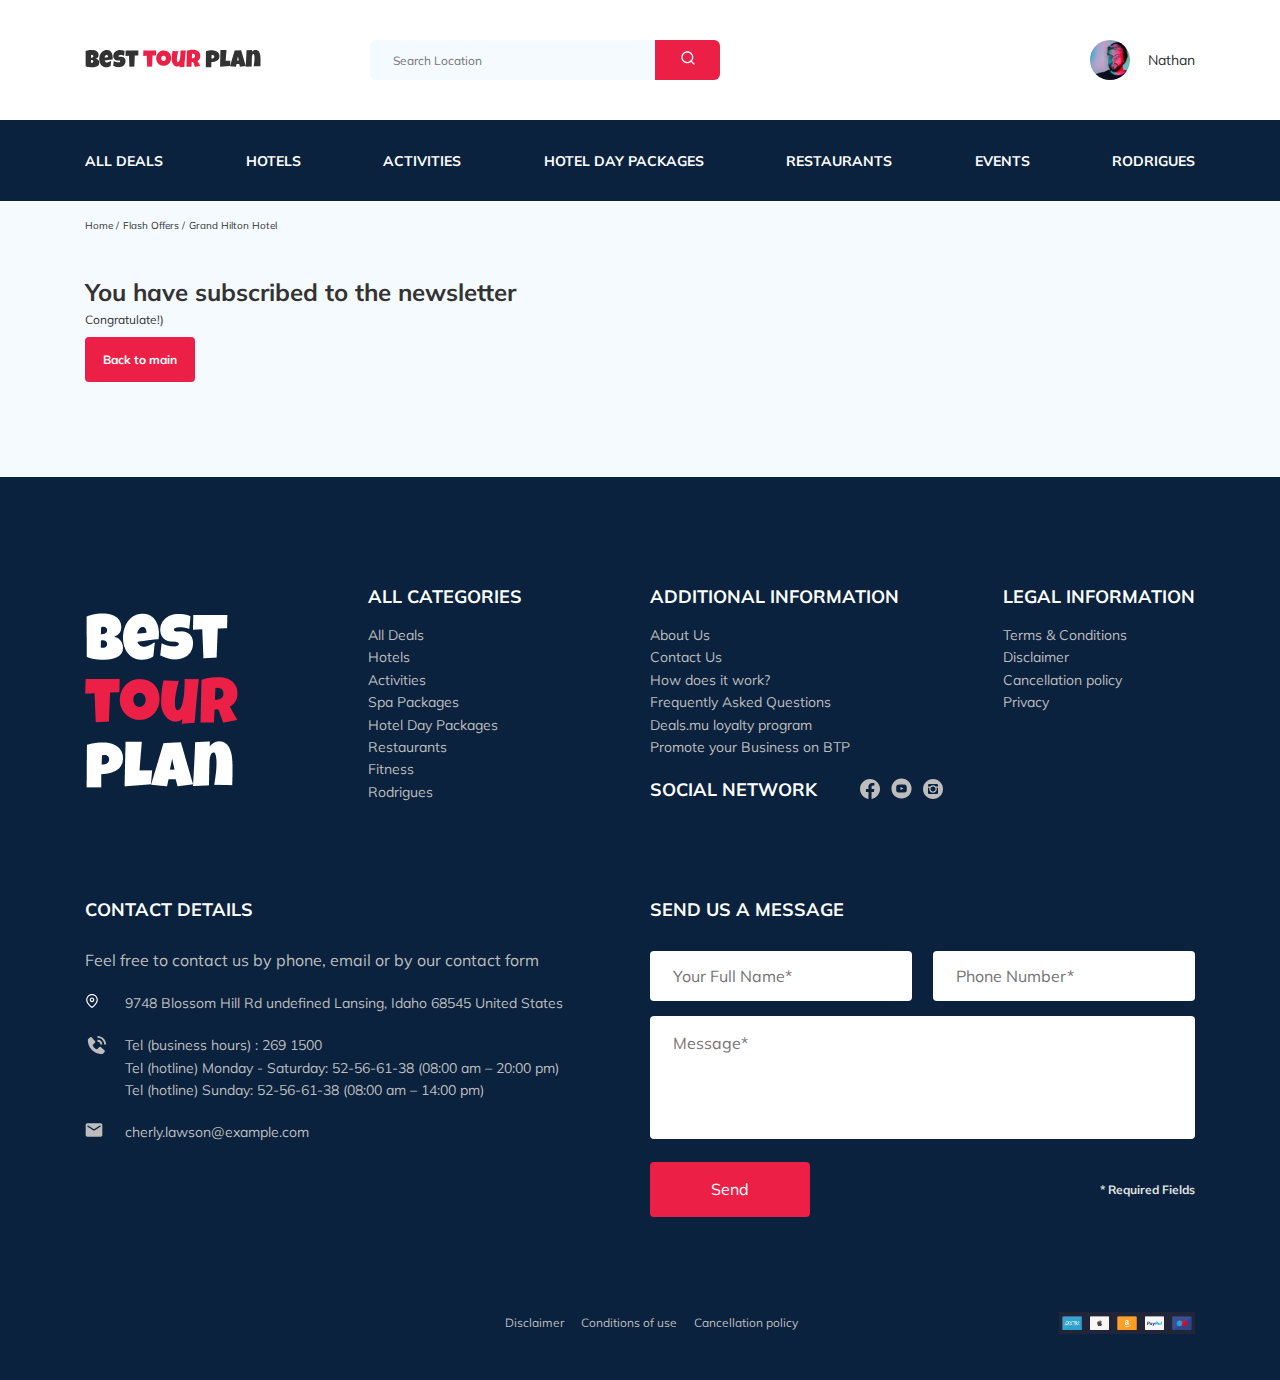
==== commit 87adb881: "fixed: added back to main on thankyou.html" ====
--- a/email.html
+++ b/email.html
@@ -116,10 +116,13 @@
       <div class="hotel-info">
         <div class="hotel-info__text">
           <div class="hotel-wrapper">
-            <h1 class="hotel-name hotel-info__name">Вы подписались на рассылку</h1>
+            <h1 class="hotel-name hotel-info__name">You have subscribed to the newsletter</h1>
           </div>
           <!-- /.hotel-wrapper -->
-          <p class="hotel-description hotel-info__description">Поздравляем!)</p>
+          <p class="hotel-description hotel-info__description">Congratulate!)</p>
+          <p class="hotel-description hotel-info__description">
+            <a class="back-link" href="index.html">Back to main</a>
+          </p>
         </div>
         <!-- /.hotel-info__text -->
 
--- a/css/style.css
+++ b/css/style.css
@@ -593,6 +593,25 @@
   background-image: url(../img/arrow-prev.svg);
 }
 
+.back-link {
+  border: none;
+  cursor: pointer;
+  outline: none;
+  background-color: #EC1F46;
+  color: #fff;
+  padding: 15px;
+  border-radius: 4px;
+  margin-top: 10px;
+  display: block;
+  max-width: 110px;
+  text-align: center;
+  text-decoration: none;
+  font-style: normal;
+  font-weight: bold;
+  font-size: 12px;
+  line-height: 15px;
+}
+
 .stars {
   width: 100%;
 }
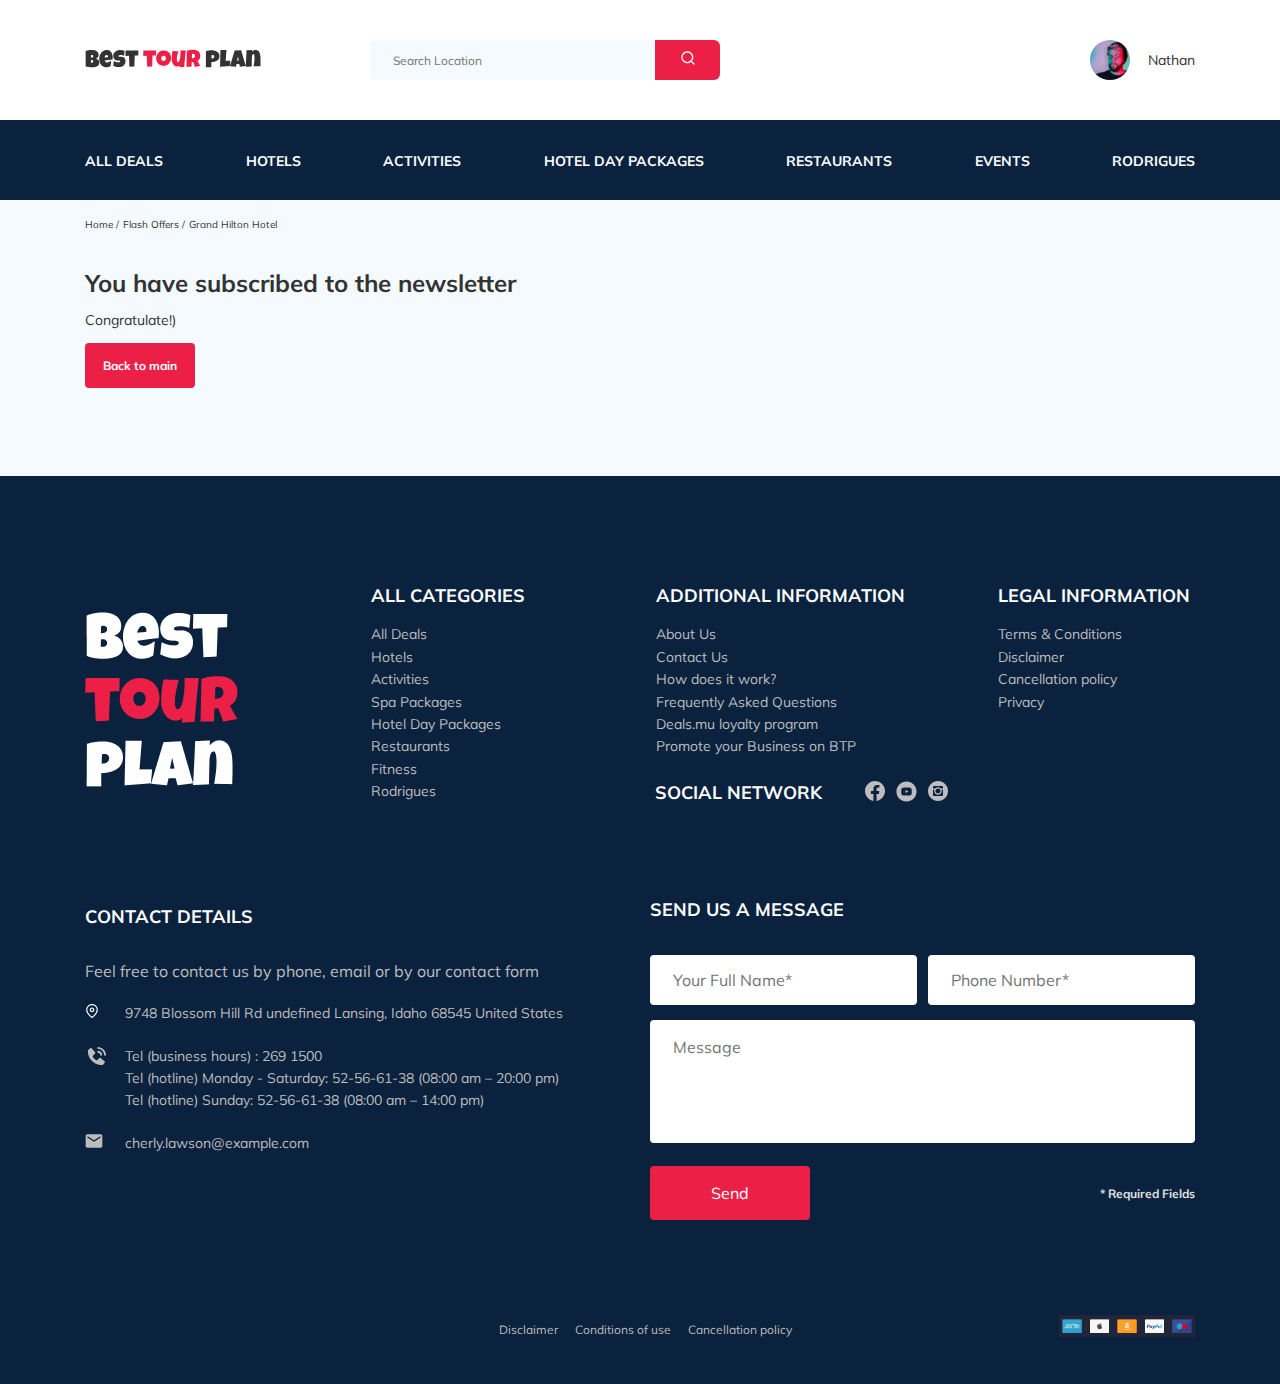
==== commit d1888198: "fix: pixel perfect correction" ====
--- a/email.html
+++ b/email.html
@@ -18,10 +18,10 @@
 
 <body>
   <header class="navbar navbar--mobile--fixed">
-    <section class="container">
+    <div class="container">
       <div class="navbar-top">
 
-        <a href="#" class="logo">
+        <a href="https://yakdm.ru/tour-plan/index.html" class="logo">
           <img src="img/horizontal-logo.svg" alt="Logo: Best Tour Plan" class="logo__image">
         </a>
 
@@ -32,7 +32,7 @@
           </button>
         </form>
 
-        <a href="#" class="user navbar__user navbar__user--mobile--hidden">
+        <a href="https://yakdm.ru/tour-plan/index.html" class="user navbar__user navbar__user--mobile--hidden">
           <img src="img/user-avatar.jpg" alt="Avatar: Nathan" class="user__avatar">
           <span class="user__name">Nathan</span>
         </a>
@@ -46,13 +46,13 @@
 
       <!-- /.navbar-top -->
 
-    </section>
+    </div>
     <!-- /.container -->
     <div class="navbar-bottom">
       <div class="container">
         <ul class="navbar-menu">
           <li class="navbar-menu__item navbar-menu__item--mobile--visible">
-            <a href="#" class="user navbar__user navbar__user--mobile--visible">
+            <a href="https://yakdm.ru/tour-plan/index.html" class="user navbar__user navbar__user--mobile--visible">
               <img src="img/user-avatar.jpg" alt="Avatar: Nathan" class="user__avatar">
               <span class="user__name user__name--light">Nathan</span>
             </a>
@@ -66,25 +66,25 @@
             </form>
           </li>
           <li class="navbar-menu__item">
-            <a href="#" class="navbar-menu__link">All Deals</a>
-          </li>
-          <li class="navbar-menu__item">
-            <a href="#" class="navbar-menu__link">Hotels</a>
-          </li>
-          <li class="navbar-menu__item">
-            <a href="#" class="navbar-menu__link">Activities</a>
-          </li>
-          <li class="navbar-menu__item">
-            <a href="#" class="navbar-menu__link">Hotel Day Packages</a>
-          </li>
-          <li class="navbar-menu__item">
-            <a href="#" class="navbar-menu__link">Restaurants</a>
-          </li>
-          <li class="navbar-menu__item">
-            <a href="#" class="navbar-menu__link">Events</a>
-          </li>
-          <li class="navbar-menu__item">
-            <a href="#" class="navbar-menu__link">Rodrigues</a>
+            <a href="https://yakdm.ru/tour-plan/index.html" class="navbar-menu__link">All Deals</a>
+          </li>
+          <li class="navbar-menu__item">
+            <a href="https://yakdm.ru/tour-plan/index.html" class="navbar-menu__link">Hotels</a>
+          </li>
+          <li class="navbar-menu__item">
+            <a href="https://yakdm.ru/tour-plan/index.html" class="navbar-menu__link">Activities</a>
+          </li>
+          <li class="navbar-menu__item">
+            <a href="https://yakdm.ru/tour-plan/index.html" class="navbar-menu__link">Hotel Day Packages</a>
+          </li>
+          <li class="navbar-menu__item">
+            <a href="https://yakdm.ru/tour-plan/index.html" class="navbar-menu__link">Restaurants</a>
+          </li>
+          <li class="navbar-menu__item">
+            <a href="https://yakdm.ru/tour-plan/index.html" class="navbar-menu__link">Events</a>
+          </li>
+          <li class="navbar-menu__item">
+            <a href="https://yakdm.ru/tour-plan/index.html" class="navbar-menu__link">Rodrigues</a>
           </li>
         </ul>
         <!-- /.navbar-menu -->
@@ -97,10 +97,10 @@
     <div class="container">
       <ul class="breadcrump-list">
         <li class="breadcrump-list__item">
-          <a href="#" class="breadcrump-list__link">Home</a>
+          <a href="https://yakdm.ru/tour-plan/index.html" class="breadcrump-list__link">Home</a>
         </li>
         <li class="breadcrump-list__item">
-          <a href="#" class="breadcrump-list__link">Flash Offers</a>
+          <a href="https://yakdm.ru/tour-plan/index.html" class="breadcrump-list__link">Flash Offers</a>
         </li>
         <li class="breadcrump-list__item">
           Grand Hilton Hotel
@@ -116,10 +116,10 @@
       <div class="hotel-info">
         <div class="hotel-info__text">
           <div class="hotel-wrapper">
-            <h1 class="hotel-name hotel-info__name">You have subscribed to the newsletter</h1>
+            <h1 class="hotel-name hotel-info__name hotel-name__subscribe">You have subscribed to the newsletter</h1>
           </div>
           <!-- /.hotel-wrapper -->
-          <p class="hotel-description hotel-info__description">Congratulate!)</p>
+          <p class="hotel-description hotel-info__description hotel-description__subscribe">Congratulate!)</p>
           <p class="hotel-description hotel-info__description">
             <a class="back-link" href="index.html">Back to main</a>
           </p>
@@ -130,109 +130,279 @@
       <!-- /.hotel-info -->
   </section>
   <footer class="footer">
-    <div class="container">
-      <div class="footer-wrapper">
-        <a href="#" class="logo footer__logo"><img src="img/vertical-logo.png" alt="Logo: Best Tour Plan"></a>
-
-        <div class="footer__list footer__categories">
-          <h3 class="footer__title">ALL CATEGORIES</h3>
-          <ul class="footer__ul">
-            <li class="footer__item"><a href="#" class="footer__link">All Deals</a></li>
-            <li class="footer__item"><a href="#" class="footer__link">Hotels</a></li>
-            <li class="footer__item"><a href="#" class="footer__link">Activities</a></li>
-            <li class="footer__item"><a href="#" class="footer__link">Spa Packages</a></li>
-            <li class="footer__item"><a href="#" class="footer__link">Hotel Day Packages</a></li>
-            <li class="footer__item"><a href="#" class="footer__link">Restaurants</a></li>
-            <li class="footer__item"><a href="#" class="footer__link">Fitness</a></li>
-            <li class="footer__item"><a href="#" class="footer__link">Rodrigues</a></li>
-          </ul>
+      <div class="container">
+        <div class="footer-wrapper">
+          <a
+            href="https://yakdm.ru/tour-plan/index.html"
+            class="logo footer__logo"
+            ><img src="img/vertical-logo.png" alt="Logo: Best Tour Plan"
+          /></a>
+
+          <div class="footer__list footer__categories">
+            <h3 class="footer__title">ALL CATEGORIES</h3>
+            <ul class="footer__ul">
+              <li class="footer__item">
+                <a
+                  href="https://yakdm.ru/tour-plan/index.html"
+                  class="footer__link"
+                  >All Deals</a
+                >
+              </li>
+              <li class="footer__item">
+                <a
+                  href="https://yakdm.ru/tour-plan/index.html"
+                  class="footer__link"
+                  >Hotels</a
+                >
+              </li>
+              <li class="footer__item">
+                <a
+                  href="https://yakdm.ru/tour-plan/index.html"
+                  class="footer__link"
+                  >Activities</a
+                >
+              </li>
+              <li class="footer__item">
+                <a
+                  href="https://yakdm.ru/tour-plan/index.html"
+                  class="footer__link"
+                  >Spa Packages</a
+                >
+              </li>
+              <li class="footer__item">
+                <a
+                  href="https://yakdm.ru/tour-plan/index.html"
+                  class="footer__link"
+                  >Hotel Day Packages</a
+                >
+              </li>
+              <li class="footer__item">
+                <a
+                  href="https://yakdm.ru/tour-plan/index.html"
+                  class="footer__link"
+                  >Restaurants</a
+                >
+              </li>
+              <li class="footer__item">
+                <a
+                  href="https://yakdm.ru/tour-plan/index.html"
+                  class="footer__link"
+                  >Fitness</a
+                >
+              </li>
+              <li class="footer__item">
+                <a
+                  href="https://yakdm.ru/tour-plan/index.html"
+                  class="footer__link"
+                  >Rodrigues</a
+                >
+              </li>
+            </ul>
+          </div>
+          <!-- /.footer__list -->
+          <div class="footer__list footer__additional">
+            <h3 class="footer__title">ADDITIONAL INFORMATION</h3>
+            <ul class="footer__ul">
+              <li class="footer__item">
+                <a
+                  href="https://yakdm.ru/tour-plan/index.html"
+                  class="footer__link"
+                  >About Us</a
+                >
+              </li>
+              <li class="footer__item">
+                <a
+                  href="https://yakdm.ru/tour-plan/index.html"
+                  class="footer__link"
+                  >Contact Us</a
+                >
+              </li>
+              <li class="footer__item">
+                <a
+                  href="https://yakdm.ru/tour-plan/index.html"
+                  class="footer__link"
+                  >How does it work?</a
+                >
+              </li>
+              <li class="footer__item">
+                <a
+                  href="https://yakdm.ru/tour-plan/index.html"
+                  class="footer__link"
+                  >Frequently Asked Questions</a
+                >
+              </li>
+              <li class="footer__item">
+                <a
+                  href="https://yakdm.ru/tour-plan/index.html"
+                  class="footer__link"
+                  >Deals.mu loyalty program</a
+                >
+              </li>
+              <li class="footer__item">
+                <a
+                  href="https://yakdm.ru/tour-plan/index.html"
+                  class="footer__link"
+                  >Promote your Business on BTP</a
+                >
+              </li>
+            </ul>
+          </div>
+          <!-- /.footer__list -->
+          <div class="footer__social-network">
+            <h3 class="footer__title footer__title--inline">Social Network</h3>
+            <div class="footer__social-links">
+              <a href="https://facebook.com" class="footer__link"
+                ><img src="img/fb.svg" alt="Icon: Facebook"
+              /></a>
+              <a href="https://youtube.com" class="footer__link"
+                ><img src="img/yt.svg" alt="Icon: YouTube"
+              /></a>
+              <a href="https://instagram.com" class="footer__link"
+                ><img src="img/inst.svg" alt="Icon: Instagram"
+              /></a>
+            </div>
+            <!-- /.footer__social-links -->
+          </div>
+          <!-- /.footer__social-network -->
+          <div class="footer__list footer__legal">
+            <h3 class="footer__title">LEGAL INFORMATION</h3>
+            <ul class="footer__ul">
+              <li class="footer__item">
+                <a
+                  href="https://yakdm.ru/tour-plan/index.html"
+                  class="footer__link"
+                  >Terms & Conditions</a
+                >
+              </li>
+              <li class="footer__item">
+                <a
+                  href="https://yakdm.ru/tour-plan/index.html"
+                  class="footer__link"
+                  >Disclaimer</a
+                >
+              </li>
+              <li class="footer__item">
+                <a
+                  href="https://yakdm.ru/tour-plan/index.html"
+                  class="footer__link"
+                  >Cancellation policy</a
+                >
+              </li>
+              <li class="footer__item">
+                <a
+                  href="https://yakdm.ru/tour-plan/index.html"
+                  class="footer__link"
+                  >Privacy</a
+                >
+              </li>
+            </ul>
+          </div>
+          <!-- /.footer__list -->
+          <div class="footer__contact-details">
+            <h3 class="footer__title footer__title--mb-3">Contact Details</h3>
+            <p class="footer__text">
+              Feel free to contact us by phone, email or by our contact form
+            </p>
+            <ul class="footer__ul">
+              <li class="footer__item footer__item--mb-2">
+                <div class="footer__icon-wrapper">
+                  <img
+                    class="footer__icon"
+                    src="img/map-pin.svg"
+                    alt="Icon: Map"
+                  />
+                </div>
+                9748 Blossom Hill Rd undefined Lansing, Idaho 68545 United
+                States
+              </li>
+              <li class="footer__item footer__item--mb-2">
+                <div class="footer__icon-wrapper">
+                  <img
+                    class="footer__icon"
+                    src="img/contact-phone-call.svg"
+                    alt="Icon: PhoneCall"
+                  />
+                </div>
+                Tel (business hours) : 269 1500 <br />
+                Tel (hotline) Monday - Saturday: 52-56-61-38 (08:00 am – 20:00
+                pm) <br />
+                Tel (hotline) Sunday: 52-56-61-38 (08:00 am – 14:00 pm)
+              </li>
+              <li class="footer__item footer__item--mb-2">
+                <div class="footer__icon-wrapper">
+                  <img
+                    class="footer__icon"
+                    src="img/e-mail.svg"
+                    alt="Icon: E-Mail"
+                  />
+                </div>
+                cherly.lawson@example.com
+              </li>
+            </ul>
+          </div>
+          <!-- /.footer__contact-details -->
+          <div class="footer__contact-form">
+            <h3 class="footer__title footer__title--mb-3">Send us a message</h3>
+            <form action="send.php" method="POST" class="footer-form form">
+              <div class="footer__input-group">
+                <input
+                  type="text"
+                  class="input footer__input"
+                  placeholder="Your Full Name*"
+                  name="name"
+                  required
+                />
+              </div>
+              <div class="footer__input-group">
+                <input
+                  type="tel"
+                  class="input footer__input phone"
+                  placeholder="Phone Number*"
+                  name="phone"
+                  required
+                />
+              </div>
+              <textarea
+                class="message footer__message"
+                placeholder="Message"
+                name="message"
+              ></textarea>
+              <button class="button footer__button" type="submit">Send</button>
+              <span class="footer__info">* Required Fields</span>
+            </form>
+          </div>
+          <!-- /.footer__contact-form -->
         </div>
-        <!-- /.footer__list -->
-        <div class="footer__list footer__additional">
-          <h3 class="footer__title">ADDITIONAL INFORMATION</h3>
-          <ul class="footer__ul">
-            <li class="footer__item"><a href="#" class="footer__link">About Us</a></li>
-            <li class="footer__item"><a href="#" class="footer__link">Contact Us</a></li>
-            <li class="footer__item"><a href="#" class="footer__link">How does it work?</a></li>
-            <li class="footer__item"><a href="#" class="footer__link">Frequently Asked Questions</a></li>
-            <li class="footer__item"><a href="#" class="footer__link">Deals.mu loyalty program</a></li>
-            <li class="footer__item"><a href="#" class="footer__link">Promote your Business on BTP</a></li>
-          </ul>
+        <!-- /.footer-wrapper -->
+        <div class="footer__bottom">
+          <div class="footer__bottom-list">
+            <a
+              href="https://yakdm.ru/tour-plan/index.html"
+              class="footer__bottom-link"
+              >Disclaimer</a
+            >
+            <a
+              href="https://yakdm.ru/tour-plan/index.html"
+              class="footer__bottom-link"
+              >Conditions of use</a
+            >
+            <a
+              href="https://yakdm.ru/tour-plan/index.html"
+              class="footer__bottom-link"
+              >Cancellation policy</a
+            >
+          </div>
+          <img
+            src="img/pay-systems.png"
+            alt="Icons: Payment Systems"
+            class="footer__bottom-pay"
+          />
         </div>
-        <!-- /.footer__list -->
-        <div class="footer__social-network">
-          <h3 class="footer__title footer__title--inline">Social Network</h3>
-          <div class="footer__social-links">
-            <a href="#" class="footer__link"><img src="img/fb.svg" alt="Icon: Facebook"></a>
-            <a href="#" class="footer__link"><img src="img/yt.svg" alt="Icon: YouTube"></a>
-            <a href="#" class="footer__link"><img src="img/inst.svg" alt="Icon: Instagram"></a>
-          </div>
-          <!-- /.footer__social-links -->
-        </div>
-        <!-- /.footer__social-network -->
-        <div class="footer__list footer__legal">
-          <h3 class="footer__title">LEGAL INFORMATION</h3>
-          <ul class="footer__ul">
-            <li class="footer__item"><a href="#" class="footer__link">Terms & Conditions</a></li>
-            <li class="footer__item"><a href="#" class="footer__link">Disclaimer</a></li>
-            <li class="footer__item"><a href="#" class="footer__link">Cancellation policy</a></li>
-            <li class="footer__item"><a href="#" class="footer__link">Privacy</a></li>
-          </ul>
-        </div>
-        <!-- /.footer__list -->
-        <div class="footer__contact-details">
-          <h3 class="footer__title footer__title--mb-3">Contact Details</h3>
-          <p class="footer__text">Feel free to contact us by phone, email or by our contact form</p>
-          <ul class="footer__ul">
-            <li class="footer__item footer__item--mb-2">
-              <div class="footer__icon-wrapper">
-                <img class="footer__icon" src="img/map-pin.svg" alt="Icon: Map">
-              </div>
-              9748 Blossom Hill Rd undefined Lansing, Idaho 68545 United States
-            </li>
-            <li class="footer__item footer__item--mb-2">
-              <div class="footer__icon-wrapper">
-                <img class="footer__icon" src="img/contact-phone-call.svg" alt="Icon: PhoneCall">
-              </div>
-              Tel (business hours) : 269 1500 <br>
-              Tel (hotline) Monday - Saturday: 52-56-61-38 (08:00 am – 20:00 pm) <br>
-              Tel (hotline) Sunday: 52-56-61-38 (08:00 am – 14:00 pm)
-            </li>
-            <li class="footer__item footer__item--mb-2">
-              <div class="footer__icon-wrapper">
-                <img class="footer__icon" src="img/e-mail.svg" alt="Icon: E-Mail">
-              </div>
-              cherly.lawson@example.com
-            </li>
-          </ul>
-        </div>
-        <!-- /.footer__contact-details -->
-        <div class="footer__contact-form">
-          <h3 class="footer__title footer__title--mb-3">Send us a message</h3>
-          <form action="send.php" method="POST" class="footer-form">
-            <input type="text" class="input footer__input" placeholder="Your Full Name*" name="name">
-            <input type="text" class="input footer__input" placeholder="Phone Number*" name="phone">
-            <textarea class="footer__message" placeholder="Message*" name="message"></textarea>
-            <button class="button footer__button" type="submit">Send</button>
-            <span class="footer__info">* Required Fields</span>
-          </form>
-        </div>
-        <!-- /.footer__contact-form -->
+        <!-- /.footer__bottom -->
       </div>
-      <!-- /.footer-wrapper -->
-      <div class="footer__bottom">
-        <div class="footer__bottom-list">
-          <a href="#" class="footer__bottom-link">Disclaimer</a>
-          <a href="#" class="footer__bottom-link">Conditions of use</a>
-          <a href="#" class="footer__bottom-link">Cancellation policy</a>
-        </div>
-        <img src="img/pay-systems.png" alt="Icons: Payment Systems" class="footer__bottom-pay">
-      </div>
-      <!-- /.footer__bottom -->
-    </div>
-    <!-- /.container -->
-  </footer>
-  <!-- /.footer -->
+      <!-- /.container -->
+    </footer>
+    <!-- /.footer -->
   <!-- <script src="https://api-maps.yandex.ru/2.1/?lang=ru_RU&amp;apikey=<6644a3e0-90c5-4b3d-82df-513abfeaaba8>" type="text/javascript"></script> -->
   <script src="https://ajax.googleapis.com/ajax/libs/jquery/1.11.0/jquery.min.js"></script>
   <script src="https://yakdm.ru/homeworks/tour-plan/js/parallax.min.js"></script>
--- a/css/style.css
+++ b/css/style.css
@@ -1,1889 +1 @@
-* {
-  box-sizing: border-box;
-}
-
-body {
-  font-family: 'Mulish', sans-serif;
-  color: #333333;
-  background-color: #F5FAFE;
-}
-
-.container {
-  max-width: 1110px;
-  margin: auto;
-}
-
-img {
-  max-width: 100%;
-}
-
-/*! normalize.css v8.0.1 | MIT License | github.com/necolas/normalize.css */
-/* Document
-   ========================================================================== */
-/**
- * 1. Correct the line height in all browsers.
- * 2. Prevent adjustments of font size after orientation changes in iOS.
- */
-html {
-  line-height: 1.15;
-  /* 1 */
-  -webkit-text-size-adjust: 100%;
-  /* 2 */
-}
-
-/* Sections
-   ========================================================================== */
-/**
- * Remove the margin in all browsers.
- */
-body {
-  margin: 0;
-}
-
-/**
- * Render the `main` element consistently in IE.
- */
-main {
-  display: block;
-}
-
-/**
- * Correct the font size and margin on `h1` elements within `section` and
- * `article` contexts in Chrome, Firefox, and Safari.
- */
-h1 {
-  font-size: 2em;
-  margin: 0.67em 0;
-}
-
-/* Grouping content
-   ========================================================================== */
-/**
- * 1. Add the correct box sizing in Firefox.
- * 2. Show the overflow in Edge and IE.
- */
-hr {
-  box-sizing: content-box;
-  /* 1 */
-  height: 0;
-  /* 1 */
-  overflow: visible;
-  /* 2 */
-}
-
-/**
- * 1. Correct the inheritance and scaling of font size in all browsers.
- * 2. Correct the odd `em` font sizing in all browsers.
- */
-pre {
-  font-family: monospace, monospace;
-  /* 1 */
-  font-size: 1em;
-  /* 2 */
-}
-
-/* Text-level semantics
-   ========================================================================== */
-/**
- * Remove the gray background on active links in IE 10.
- */
-a {
-  background-color: transparent;
-}
-
-/**
- * 1. Remove the bottom border in Chrome 57-
- * 2. Add the correct text decoration in Chrome, Edge, IE, Opera, and Safari.
- */
-abbr[title] {
-  border-bottom: none;
-  /* 1 */
-  text-decoration: underline;
-  /* 2 */
-  text-decoration: underline dotted;
-  /* 2 */
-}
-
-/**
- * Add the correct font weight in Chrome, Edge, and Safari.
- */
-b,
-strong {
-  font-weight: bolder;
-}
-
-/**
- * 1. Correct the inheritance and scaling of font size in all browsers.
- * 2. Correct the odd `em` font sizing in all browsers.
- */
-code,
-kbd,
-samp {
-  font-family: monospace, monospace;
-  /* 1 */
-  font-size: 1em;
-  /* 2 */
-}
-
-/**
- * Add the correct font size in all browsers.
- */
-small {
-  font-size: 80%;
-}
-
-/**
- * Prevent `sub` and `sup` elements from affecting the line height in
- * all browsers.
- */
-sub,
-sup {
-  font-size: 75%;
-  line-height: 0;
-  position: relative;
-  vertical-align: baseline;
-}
-
-sub {
-  bottom: -0.25em;
-}
-
-sup {
-  top: -0.5em;
-}
-
-/* Embedded content
-   ========================================================================== */
-/**
- * Remove the border on images inside links in IE 10.
- */
-img {
-  border-style: none;
-}
-
-/* Forms
-   ========================================================================== */
-/**
- * 1. Change the font styles in all browsers.
- * 2. Remove the margin in Firefox and Safari.
- */
-button,
-input,
-optgroup,
-select,
-textarea {
-  font-family: inherit;
-  /* 1 */
-  font-size: 100%;
-  /* 1 */
-  line-height: 1.15;
-  /* 1 */
-  margin: 0;
-  /* 2 */
-}
-
-/**
- * Show the overflow in IE.
- * 1. Show the overflow in Edge.
- */
-button,
-input {
-  /* 1 */
-  overflow: visible;
-}
-
-/**
- * Remove the inheritance of text transform in Edge, Firefox, and IE.
- * 1. Remove the inheritance of text transform in Firefox.
- */
-button,
-select {
-  /* 1 */
-  text-transform: none;
-}
-
-/**
- * Correct the inability to style clickable types in iOS and Safari.
- */
-button,
-[type="button"],
-[type="reset"],
-[type="submit"] {
-  -webkit-appearance: button;
-}
-
-/**
- * Remove the inner border and padding in Firefox.
- */
-button::-moz-focus-inner,
-[type="button"]::-moz-focus-inner,
-[type="reset"]::-moz-focus-inner,
-[type="submit"]::-moz-focus-inner {
-  border-style: none;
-  padding: 0;
-}
-
-/**
- * Restore the focus styles unset by the previous rule.
- */
-button:-moz-focusring,
-[type="button"]:-moz-focusring,
-[type="reset"]:-moz-focusring,
-[type="submit"]:-moz-focusring {
-  outline: 1px dotted ButtonText;
-}
-
-/**
- * Correct the padding in Firefox.
- */
-fieldset {
-  padding: 0.35em 0.75em 0.625em;
-}
-
-/**
- * 1. Correct the text wrapping in Edge and IE.
- * 2. Correct the color inheritance from `fieldset` elements in IE.
- * 3. Remove the padding so developers are not caught out when they zero out
- *    `fieldset` elements in all browsers.
- */
-legend {
-  box-sizing: border-box;
-  /* 1 */
-  color: inherit;
-  /* 2 */
-  display: table;
-  /* 1 */
-  max-width: 100%;
-  /* 1 */
-  padding: 0;
-  /* 3 */
-  white-space: normal;
-  /* 1 */
-}
-
-/**
- * Add the correct vertical alignment in Chrome, Firefox, and Opera.
- */
-progress {
-  vertical-align: baseline;
-}
-
-/**
- * Remove the default vertical scrollbar in IE 10+.
- */
-textarea {
-  overflow: auto;
-}
-
-/**
- * 1. Add the correct box sizing in IE 10.
- * 2. Remove the padding in IE 10.
- */
-[type="checkbox"],
-[type="radio"] {
-  box-sizing: border-box;
-  /* 1 */
-  padding: 0;
-  /* 2 */
-}
-
-/**
- * Correct the cursor style of increment and decrement buttons in Chrome.
- */
-[type="number"]::-webkit-inner-spin-button,
-[type="number"]::-webkit-outer-spin-button {
-  height: auto;
-}
-
-/**
- * 1. Correct the odd appearance in Chrome and Safari.
- * 2. Correct the outline style in Safari.
- */
-[type="search"] {
-  -webkit-appearance: textfield;
-  /* 1 */
-  outline-offset: -2px;
-  /* 2 */
-}
-
-/**
- * Remove the inner padding in Chrome and Safari on macOS.
- */
-[type="search"]::-webkit-search-decoration {
-  -webkit-appearance: none;
-}
-
-/**
- * 1. Correct the inability to style clickable types in iOS and Safari.
- * 2. Change font properties to `inherit` in Safari.
- */
-::-webkit-file-upload-button {
-  -webkit-appearance: button;
-  /* 1 */
-  font: inherit;
-  /* 2 */
-}
-
-/* Interactive
-   ========================================================================== */
-/*
- * Add the correct display in Edge, IE 10+, and Firefox.
- */
-details {
-  display: block;
-}
-
-/*
- * Add the correct display in all browsers.
- */
-summary {
-  display: list-item;
-}
-
-/* Misc
-   ========================================================================== */
-/**
- * Add the correct display in IE 10+.
- */
-template {
-  display: none;
-}
-
-/**
- * Add the correct display in IE 10.
- */
-[hidden] {
-  display: none;
-}
-
-.navbar {
-  background-color: #fff;
-}
-
-.navbar-top {
-  display: flex;
-  align-items: center;
-  justify-content: space-between;
-  padding-top: 40px;
-  padding-bottom: 40px;
-}
-
-.navbar-top__menu-button {
-  display: none;
-}
-
-.navbar__search {
-  margin: auto;
-  margin-left: 108px;
-}
-
-.navbar-bottom {
-  background-color: #0A223D;
-}
-
-.navbar-menu {
-  list-style-type: none;
-  margin: 0;
-  padding: 31px 0;
-  display: flex;
-  align-items: center;
-  justify-content: space-between;
-  text-decoration: none;
-  color: #fff;
-}
-
-.navbar-menu__link {
-  color: inherit;
-  text-decoration: none;
-  text-transform: uppercase;
-  font-size: 14px;
-  line-height: 18px;
-  font-weight: 700;
-}
-
-.navbar-menu__item--mobile--visible, .navbar-menu__user--mobile--visible {
-  display: none;
-}
-
-.logo {
-  width: 177px;
-}
-
-.search {
-  display: flex;
-  position: relative;
-  overflow: hidden;
-  height: 40px;
-  border-radius: 6px;
-}
-
-.search__input {
-  width: 350px;
-  height: 100%;
-  padding-left: 23px;
-  padding-right: 75px;
-  background-color: #F5FAFE;
-  border: none;
-  font-size: 12px;
-  line-height: 15px;
-  color: #333333;
-}
-
-.search__button {
-  position: absolute;
-  top: 0;
-  right: 0;
-  width: 65px;
-  height: 100%;
-  border: none;
-  background-color: #EC1F46;
-  cursor: pointer;
-}
-
-.user {
-  display: flex;
-  align-items: center;
-  text-decoration: none;
-}
-
-.user__avatar {
-  width: 40px;
-  height: 40px;
-  border-radius: 50%;
-  object-fit: cover;
-}
-
-.user__name {
-  font-size: 14px;
-  line-height: 18px;
-  color: #333333;
-  margin-left: 18px;
-}
-
-.breadcrump {
-  margin-bottom: 23px;
-}
-
-.breadcrump-list {
-  list-style: none;
-  display: flex;
-  align-items: center;
-  padding: 18px 0;
-  margin: 0;
-}
-
-.breadcrump-list__item {
-  font-size: 10px;
-  line-height: 13px;
-}
-
-.breadcrump-list__item:not(:last-child)::after {
-  content: '/';
-  margin-right: 4px;
-}
-
-.breadcrump-list__link {
-  text-decoration: none;
-  color: inherit;
-}
-
-.hotel {
-  padding-bottom: 70px;
-}
-
-.hotel-info {
-  display: flex;
-  align-items: center;
-  justify-content: space-between;
-  padding-bottom: 20px;
-}
-
-.hotel-info__offer {
-  margin-left: 14px;
-  margin-top: 4px;
-}
-
-.hotel-info__name {
-  margin-top: 4px;
-  margin-bottom: 0;
-}
-
-.hotel-info__description {
-  margin: 5px 0;
-}
-
-.hotel-name {
-  font-size: 24px;
-  line-height: 30px;
-  font-weight: 700;
-}
-
-.hotel-wrapper {
-  display: flex;
-  flex-wrap: wrap;
-  align-items: center;
-}
-
-.hotel-description {
-  font-size: 12px;
-  line-height: 15px;
-}
-
-.hotel-grid {
-  display: flex;
-  justify-content: space-between;
-}
-
-.hotel-right {
-  display: flex;
-  flex-direction: column;
-  justify-content: space-between;
-}
-
-.hotel-slider {
-  width: 728px;
-  height: 450px;
-  margin-left: 0;
-}
-
-.hotel-slider__item {
-  width: 100%;
-  height: 100%;
-  position: relative;
-  border-radius: 8px;
-  overflow: hidden;
-}
-
-.hotel-slider__item::after {
-  content: '';
-  position: absolute;
-  width: 100%;
-  height: 100%;
-  top: 0;
-  bottom: 0;
-  left: 0;
-  right: 0;
-  background: linear-gradient(180deg, rgba(0, 122, 223, 0.48) 0%, rgba(255, 255, 255, 0.128) 100%);
-  z-index: 10;
-}
-
-.hotel-slider__button {
-  position: absolute;
-  top: 50%;
-  transform: translateY(-50%);
-  z-index: 99;
-  width: 30px;
-  height: 30px;
-  border: none;
-  cursor: pointer;
-  outline: none;
-  background-repeat: no-repeat;
-  background-position: center;
-  background-size: 10px;
-  background-color: transparent;
-}
-
-.hotel-slider__button--next {
-  right: 18px;
-  background-image: url(../img/arrow-next.svg);
-}
-
-.hotel-slider__button--prev {
-  left: 18px;
-  background-image: url(../img/arrow-prev.svg);
-}
-
-.back-link {
-  border: none;
-  cursor: pointer;
-  outline: none;
-  background-color: #EC1F46;
-  color: #fff;
-  padding: 15px;
-  border-radius: 4px;
-  margin-top: 10px;
-  display: block;
-  max-width: 110px;
-  text-align: center;
-  text-decoration: none;
-  font-style: normal;
-  font-weight: bold;
-  font-size: 12px;
-  line-height: 15px;
-}
-
-.stars {
-  width: 100%;
-}
-
-.offer {
-  font-weight: 600;
-  font-size: 10px;
-  line-height: 13px;
-  padding: 4px 9px;
-  background-color: #EC1F46;
-  border-radius: 3px;
-  color: #fff;
-}
-
-.rating {
-  max-width: 65px;
-  min-height: 45px;
-  text-align: center;
-  color: #fff;
-  background-color: #EC1F46;
-  border-radius: 4px;
-}
-
-.rating__text {
-  font-size: 8px;
-  line-height: 10px;
-  font-weight: 600;
-}
-
-.rating__counter {
-  font-size: 14px;
-  line-height: 18px;
-  font-weight: 700;
-}
-
-.booking {
-  font-family: Nunito;
-  background-color: #0A223D;
-  color: #fff;
-  border-radius: 8px;
-  width: 100%;
-  min-height: 210px;
-  padding: 28px;
-}
-
-.booking__info {
-  display: flex;
-  justify-content: space-between;
-  margin-bottom: 9px;
-}
-
-.booking__price {
-  display: flex;
-  flex-direction: column;
-}
-
-.booking__start {
-  font-style: normal;
-  font-weight: normal;
-  font-size: 10px;
-  line-height: 14px;
-}
-
-.booking__pricetag {
-  font-style: normal;
-  font-weight: 800;
-  font-size: 24px;
-  line-height: 33px;
-}
-
-.booking__per-room {
-  font-style: normal;
-  font-weight: normal;
-  font-size: 12px;
-  line-height: 16px;
-}
-
-.booking__room {
-  margin-top: 4px;
-}
-
-.booking__text {
-  font-weight: normal;
-  font-size: 12px;
-  line-height: 16px;
-  display: flex;
-  align-items: center;
-  justify-content: space-between;
-  margin-bottom: 8px;
-}
-
-.booking__description {
-  margin-left: 9px;
-}
-
-.booking__call-center {
-  display: flex;
-  align-items: center;
-  justify-content: space-between;
-  margin-bottom: 17px;
-}
-
-.booking__heading {
-  font-weight: 600;
-  font-size: 18px;
-  line-height: 25px;
-}
-
-.booking__number {
-  display: flex;
-  align-items: center;
-  justify-content: space-between;
-  color: inherit;
-  text-decoration: none;
-  font-weight: 600;
-  font-size: 18px;
-  line-height: 25px;
-}
-
-.booking__num {
-  margin-left: 8px;
-}
-
-.booking__button {
-  width: 100%;
-  font-weight: 600;
-  font-size: 14px;
-  line-height: 19px;
-  border-radius: 4px;
-  background-color: #EC1F46;
-  color: #fff;
-  min-height: 45px;
-  border: none;
-  cursor: pointer;
-  outline: none;
-}
-
-.map {
-  width: 350px;
-  height: 213px;
-  overflow: hidden;
-  border-radius: 10px;
-  background-color: #000;
-}
-
-.test {
-  height: 10000px;
-}
-
-.packages {
-  padding: 40px 0 70px 0;
-}
-
-.packages__title {
-  font-style: normal;
-  font-weight: bold;
-  font-size: 36px;
-  line-height: 45px;
-  text-align: center;
-  text-transform: uppercase;
-  margin-top: 0;
-  margin-bottom: 65px;
-}
-
-.packages-wrapper {
-  display: grid;
-  grid-template-columns: 1fr 1fr 1fr;
-  column-gap: 30px;
-  row-gap: 30px;
-}
-
-.packages-card {
-  background-color: #0A223D;
-  color: #fff;
-  height: 500px;
-  border-radius: 8px;
-  position: relative;
-  overflow: hidden;
-}
-
-.packages-card__offer {
-  position: absolute;
-  text-align: center;
-  background-color: #EC1F46;
-  color: #fff;
-  padding: 0 9px 4px 9px;
-  top: 26px;
-  border-radius: 0px 4px 4px 0px;
-  min-width: 60px;
-}
-
-.packages-card__offer__text {
-  font-style: normal;
-  font-weight: 600;
-  font-size: 8px;
-  line-height: 10px;
-}
-
-.packages-card__image {
-  height: 250px;
-  width: 100%;
-  object-fit: cover;
-  border-radius: 8px 8px 0px 0px;
-}
-
-.packages-card__stars {
-  margin-bottom: 5px;
-}
-
-.packages-card__icon {
-  margin-right: 14px;
-}
-
-.packages-card__old-price {
-  text-decoration: line-through;
-  font-style: normal;
-  font-weight: normal;
-  font-size: 14px;
-  line-height: 18px;
-  margin-bottom: 5px;
-}
-
-.packages-card__new-price {
-  font-style: normal;
-  font-weight: bold;
-  font-size: 24px;
-  line-height: 30px;
-}
-
-.packages-card__info {
-  padding: 30px 21px 20px 32px;
-  display: flex;
-  flex-direction: column;
-  justify-content: space-between;
-}
-
-.packages-card__info__title {
-  font-style: normal;
-  font-weight: bold;
-  font-size: 18px;
-  line-height: 23px;
-  margin-bottom: 27px;
-}
-
-.packages-card__info__text {
-  font-style: normal;
-  font-weight: normal;
-  font-size: 14px;
-  line-height: 22px;
-  margin-bottom: 40px;
-}
-
-.packages-card__info__room {
-  margin-bottom: 10px;
-}
-
-.packages-card__info__room-text {
-  margin-bottom: 11px;
-  font-style: normal;
-  font-weight: normal;
-  font-size: 12px;
-  line-height: 15px;
-}
-
-.packages-card__info__price {
-  display: flex;
-  flex-direction: column;
-}
-
-.packages-card__info__bottom {
-  display: flex;
-  justify-content: space-between;
-}
-
-.packages-card__info__button {
-  font-family: Nunito;
-  min-width: 120px;
-  min-height: 40px;
-  padding: 11px 27px 10px 26px;
-  background-color: #EC1F46;
-  color: #fff;
-  border-radius: 4px;
-  cursor: pointer;
-  border: none;
-  outline: none;
-}
-
-.main-package {
-  grid-column-start: 1;
-  grid-column-end: 3;
-  display: flex;
-}
-
-.main-package__offer {
-  position: absolute;
-  text-align: center;
-  background-color: #EC1F46;
-  color: #fff;
-  padding: 9px 16px;
-  top: 26px;
-  min-width: 95px;
-}
-
-.main-package__offer__text {
-  font-style: normal;
-  font-weight: 600;
-  font-size: 12px;
-  line-height: 15px;
-}
-
-.main-package__image {
-  width: 366px;
-  border-radius: 8px 0px 0px 8px;
-}
-
-.main-package__info {
-  padding: 46px 21px 30px 44px;
-  display: flex;
-  flex-direction: column;
-  justify-content: space-between;
-}
-
-.main-package__info__title {
-  margin-bottom: 0;
-}
-
-.newsletter {
-  position: relative;
-  padding: 98px 0 87px 0;
-}
-
-.newsletter::before {
-  content: '';
-  position: absolute;
-  top: 0;
-  left: 0;
-  right: 0;
-  bottom: 0;
-  width: 100%;
-  height: 100%;
-  background-color: rgba(10, 34, 61, 0.8);
-}
-
-.newsletter-wrapper {
-  display: flex;
-  position: relative;
-  max-width: 731px;
-  margin: auto;
-  align-items: center;
-  justify-content: space-between;
-}
-
-.newsletter-title {
-  color: #fff;
-  font-style: normal;
-  font-weight: 300;
-  font-size: 24px;
-  line-height: 30px;
-}
-
-.newsletter-title__strong {
-  display: block;
-  font-weight: 600;
-  font-size: 36px;
-  line-height: 45px;
-  text-transform: uppercase;
-}
-
-.subscribe {
-  position: relative;
-  width: 350px;
-  height: 55px;
-  border-radius: 4px;
-  overflow: hidden;
-  outline: none;
-}
-
-.subscribe__input {
-  position: absolute;
-  width: 100%;
-  height: 100%;
-  border: none;
-  padding-left: 33px;
-  padding-right: 75px;
-  font-style: normal;
-  font-weight: 300;
-  font-size: 14px;
-  line-height: 18px;
-}
-
-.subscribe__button {
-  position: absolute;
-  min-width: 65px;
-  max-width: 150px;
-  cursor: pointer;
-  right: 0;
-  top: 0;
-  height: 100%;
-  border: none;
-  background-color: #EC1F46;
-  color: #fff;
-}
-
-.reviews {
-  padding: 40px 0 70px 0;
-}
-
-.reviews__title {
-  font-style: normal;
-  font-weight: bold;
-  font-size: 36px;
-  line-height: 45px;
-  text-align: center;
-  text-transform: uppercase;
-  margin-bottom: 70px;
-}
-
-.reviews-slider__item {
-  position: relative;
-  display: flex;
-  flex-direction: column;
-  align-items: center;
-  max-width: 730px;
-  margin: 45px auto 0;
-  background-color: #fff;
-  border-radius: 8px;
-  padding: 0 62px 30px;
-}
-
-.reviews-slider__item::before {
-  content: '';
-  background-image: url(../img/quote-left.svg);
-  background-repeat: no-repeat;
-  left: 62px;
-  top: 13px;
-  width: 70px;
-  height: 47px;
-  position: absolute;
-}
-
-.reviews-slider__item::after {
-  content: '';
-  background-image: url(../img/quote-right.svg);
-  background-repeat: no-repeat;
-  right: 62px;
-  top: 118px;
-  width: 70px;
-  height: 47px;
-  position: absolute;
-}
-
-.reviews-slider__button {
-  position: absolute;
-  top: 50%;
-  transform: translateY(-50%);
-  width: 30px;
-  height: 30px;
-  cursor: pointer;
-  background-repeat: no-repeat;
-  background-size: 10px;
-  background-position: center;
-  border: none;
-  background-color: transparent;
-  outline: none;
-  z-index: 99;
-}
-
-.reviews-slider__button--prev {
-  background-image: url(../img/arrow-prev-secondary.svg);
-  left: 0;
-}
-
-.reviews-slider__button--next {
-  background-image: url(../img/arrow-next-secondary.svg);
-  right: 0;
-}
-
-.reviews-slider__profile {
-  display: flex;
-  flex-direction: column;
-  align-items: center;
-  margin-top: -45px;
-  margin-bottom: 30px;
-}
-
-.reviews-slider__avatar {
-  width: 90px;
-  height: 90px;
-  border-radius: 50%;
-  object-fit: cover;
-  margin-bottom: 9px;
-}
-
-.reviews-slider__username {
-  font-style: normal;
-  font-weight: bold;
-  font-size: 12px;
-  line-height: 15px;
-  color: #EC1F46;
-  margin-bottom: 10px;
-}
-
-.reviews-slider__date {
-  font-style: normal;
-  font-weight: normal;
-  font-size: 10px;
-  line-height: 13px;
-  margin-bottom: 4px;
-}
-
-.reviews-slider__rating {
-  display: flex;
-  align-items: center;
-}
-
-.reviews-slider__text {
-  max-width: 537px;
-  margin: auto;
-  font-style: normal;
-  font-weight: normal;
-  font-size: 12px;
-  line-height: 160%;
-  text-align: justify;
-}
-
-.activities {
-  padding: 60px 0 98px 0;
-}
-
-.activities__title {
-  font-style: normal;
-  font-weight: bold;
-  font-size: 24px;
-  line-height: 30px;
-  text-transform: uppercase;
-  margin-bottom: 57px;
-}
-
-.activities-wrapper {
-  display: flex;
-  justify-content: space-between;
-}
-
-.card {
-  position: relative;
-  display: flex;
-  flex-direction: column;
-  align-items: flex-start;
-  padding: 24px 26px;
-  width: 255px;
-  height: 255px;
-  border-radius: 6px;
-  overflow: hidden;
-}
-
-.card::before {
-  content: '';
-  position: absolute;
-  left: 0;
-  right: 0;
-  top: 0;
-  bottom: 0;
-  background: linear-gradient(179.83deg, rgba(196, 196, 196, 0) 35.34%, #0A223D 99.85%);
-  z-index: -1;
-}
-
-.card__image {
-  position: absolute;
-  left: 0;
-  right: 0;
-  top: 0;
-  bottom: 0;
-  width: 100%;
-  height: 100%;
-  object-fit: cover;
-  z-index: -2;
-}
-
-.card__title {
-  margin-top: auto;
-  margin-bottom: 18px;
-  color: #fff;
-  font-style: normal;
-  font-weight: bold;
-  font-size: 16px;
-  line-height: 20px;
-}
-
-.card__button {
-  font-family: Nunito;
-  font-style: normal;
-  font-weight: bold;
-  font-size: 16px;
-  line-height: 20px;
-  background-color: #EC1F46;
-  color: #fff;
-  padding: 7px 22px;
-  border-radius: 4px;
-  cursor: pointer;
-  border: none;
-}
-
-.footer {
-  background-color: #0A223D;
-  color: #fff;
-  padding-top: 108px;
-  padding-bottom: 46px;
-}
-
-.footer-wrapper {
-  display: grid;
-  grid-template-columns: repeat(4, minmax(min-content, 1fr));
-  grid-gap: 20px;
-  grid-auto-rows: minmax(40px, min-content);
-  align-items: start;
-  margin-bottom: 95px;
-}
-
-.footer__logo {
-  width: 166px;
-  grid-row: 1 / 3;
-  align-self: center;
-}
-
-.footer__categories {
-  grid-row: 1 / 4;
-}
-
-.footer__legal {
-  justify-self: end;
-}
-
-.footer__social-links {
-  display: flex;
-  align-items: center;
-  justify-content: space-between;
-  min-width: 83px;
-}
-
-.footer__social-network {
-  display: flex;
-  align-content: center;
-  grid-row: 2 / 4;
-  grid-column: span 2;
-}
-
-.footer__contact-details {
-  grid-column: span 2;
-}
-
-.footer__contact-form {
-  grid-column: span 2;
-}
-
-.footer-form {
-  display: flex;
-  justify-content: space-between;
-  flex-wrap: wrap;
-  align-items: center;
-}
-
-.footer__text {
-  color: #BDBDBD;
-  margin-bottom: 22px;
-}
-
-.footer__ul {
-  padding: 0;
-  margin: 0;
-  list-style: none;
-}
-
-.footer__title {
-  font-style: normal;
-  font-weight: bold;
-  font-size: 18px;
-  line-height: 23px;
-  margin: 0 0 16px 0;
-  text-transform: uppercase;
-}
-
-.footer__title--inline {
-  margin: 0 43px 0 0;
-}
-
-.footer__title--mb-3 {
-  margin-bottom: 30px;
-}
-
-.footer__item {
-  display: flex;
-  align-items: flex-start;
-  font-style: normal;
-  font-weight: normal;
-  font-size: 14px;
-  line-height: 160%;
-  color: #BDBDBD;
-}
-
-.footer__item--mb-2 {
-  margin-bottom: 20px;
-}
-
-.footer__link {
-  text-decoration: none;
-  color: inherit;
-}
-
-.footer__icon-wrapper {
-  min-width: 40px;
-}
-
-.footer__input {
-  background-color: #fff;
-  border-radius: 4px;
-  border: none;
-  padding: 23px;
-  height: 50px;
-  margin-bottom: 15px;
-  flex-basis: 48%;
-}
-
-.footer__message {
-  width: 539px;
-  height: 123px;
-  background-color: #fff;
-  border-radius: 4px;
-  border: none;
-  padding: 18px 23px;
-  flex-basis: 100%;
-  margin-bottom: 23px;
-  resize: none;
-}
-
-.footer__button {
-  min-width: 160px;
-  min-height: 50px;
-  padding: 18px;
-  background-color: #EC1F46;
-  color: #fff;
-  border-radius: 4px;
-  border: none;
-  outline: none;
-  cursor: pointer;
-}
-
-.footer__info {
-  font-style: normal;
-  font-weight: bold;
-  font-size: 12px;
-  line-height: 15px;
-  color: #E0E0E0;
-}
-
-.footer__bottom {
-  display: grid;
-  grid-template-columns: repeat(5, 1fr);
-}
-
-.footer__bottom-list {
-  grid-column: 3 / 6;
-  margin-left: 30px;
-}
-
-.footer__bottom-link {
-  color: #BDBDBD;
-  margin-right: 13px;
-  text-decoration: none;
-  font-style: normal;
-  font-weight: normal;
-  font-size: 12px;
-  line-height: 15px;
-}
-
-.footer__bottom-pay {
-  width: 136px;
-  height: 22px;
-  justify-self: end;
-  grid-column: 6;
-}
-
-@media (max-width: 1200px) {
-  .container {
-    max-width: 960px;
-  }
-  .hotel__slider {
-    width: 590px;
-  }
-  .hotel-slider__image {
-    width: 100%;
-    height: 100%;
-    object-fit: cover;
-  }
-  .card {
-    width: 230px;
-    height: 230px;
-  }
-  .packages-card__info__text {
-    margin-bottom: 35px;
-  }
-  .main-package__info {
-    padding: 20px 20px 30px 20px;
-  }
-  .main-package__image {
-    min-width: 50%;
-  }
-  .footer-wrapper {
-    margin-bottom: 56px;
-  }
-  .footer__input {
-    flex-basis: 100%;
-  }
-  .footer__bottom {
-    display: flex;
-    justify-content: space-between;
-  }
-  .footer__bottom-list {
-    margin-left: 0;
-  }
-}
-
-@media (max-width: 992px) {
-  .container, .newsletter-wrapper {
-    max-width: 730px;
-  }
-  .navbar-top {
-    padding-top: 30px;
-    padding-bottom: 30px;
-  }
-  .navbar__search {
-    margin-left: auto;
-  }
-  .navbar-menu {
-    padding: 22px 14px;
-  }
-  .navbar-menu__link {
-    font-size: 12px;
-    line-height: 15px;
-  }
-  .logo {
-    margin-right: 47px;
-  }
-  .search__input {
-    width: 340px;
-  }
-  .hotel-grid {
-    flex-direction: column;
-  }
-  .hotel__slider {
-    margin-bottom: 30px;
-  }
-  .hotel-right {
-    flex-direction: row;
-  }
-  .hotel-slider {
-    width: 100%;
-  }
-  .booking {
-    width: 350px;
-  }
-  .reviews-slider__item {
-    max-width: 580px;
-  }
-  .reviews__title {
-    font-size: 30px;
-    line-height: 38px;
-    margin-bottom: 50px;
-  }
-  .activities-wrapper {
-    flex-wrap: wrap;
-  }
-  .activities__card {
-    margin-bottom: 20px;
-  }
-  .card {
-    width: 340px;
-    height: 250px;
-  }
-  .packages-card__info__text {
-    flex-basis: 60%;
-    margin-bottom: 5px;
-    font-style: normal;
-    font-weight: normal;
-    font-size: 12px;
-    line-height: 20px;
-  }
-  .packages__title {
-    font-size: 32px;
-    margin-bottom: 60px;
-  }
-  .packages-wrapper {
-    grid-template-columns: 1fr 1fr;
-    column-gap: 20px;
-    row-gap: 20px;
-  }
-  .main-package {
-    flex-direction: column;
-  }
-  .main-package__description {
-    display: flex;
-    justify-content: space-between;
-  }
-  .main-package__info {
-    padding: 5px 21px 30px 25px;
-  }
-  .main-package__info__title {
-    margin-bottom: 5px;
-  }
-  .main-package-card {
-    flex-direction: column;
-    grid-column-start: 1;
-    grid-column-end: -1;
-  }
-  .main-package-card__info {
-    padding: 5px 23px 0 27px;
-  }
-  .main-package__image {
-    border-radius: 8px 8px 0px 0px;
-    width: 100%;
-    height: 250px;
-    object-fit: cover;
-  }
-  .footer-wrapper {
-    grid-template-columns: repeat(6, 1fr);
-    grid-gap: 40px;
-  }
-  .footer__input {
-    flex-basis: 49%;
-  }
-  .footer__logo {
-    grid-row: 1 / 2;
-    grid-column: span 2;
-  }
-  .footer__social-network {
-    grid-row: 1 / 2;
-    grid-column: span 4;
-    align-self: center;
-  }
-  .footer__categories {
-    grid-row: 2 / 3;
-    grid-column: span 2;
-  }
-  .footer__legal {
-    grid-column: span 2;
-  }
-  .footer__additional {
-    grid-column: span 2;
-  }
-  .footer__contact-details {
-    grid-row: 3;
-    grid-column: span 5;
-  }
-  .footer__contact-form {
-    grid-row: 4;
-    grid-column: span 5;
-  }
-}
-
-@media (max-width: 768px) {
-  .container {
-    max-width: 576px;
-    width: 92%;
-  }
-  .logo {
-    width: 99px;
-  }
-  body {
-    padding-top: 78px;
-  }
-  .navbar--mobile--fixed {
-    position: fixed;
-    left: 0;
-    top: 0;
-    right: 0;
-    z-index: 99;
-  }
-  .navbar__user--mobile--hidden, .navbar__search--mobile--hidden {
-    display: none;
-  }
-  .navbar__user--mobile--visible, .navbar__search--mobile--visible {
-    display: flex;
-  }
-  .navbar__user {
-    flex-direction: column;
-    justify-content: center;
-  }
-  .navbar-bottom {
-    display: none;
-    position: fixed;
-    left: 0;
-    right: 0;
-    bottom: 0;
-    top: 72px;
-    padding-top: 30px;
-  }
-  .navbar-bottom--visible {
-    display: block;
-    overflow: scroll;
-  }
-  .navbar-menu {
-    flex-direction: column;
-  }
-  .navbar-menu__item {
-    margin-bottom: 20px;
-  }
-  .navbar-menu__item--mobile--visible {
-    display: block;
-  }
-  .navbar-top {
-    padding-top: 28px;
-    padding-bottom: 28px;
-  }
-  .menu-button {
-    display: flex;
-    height: 11px;
-    width: 16px;
-    padding: 0;
-    align-items: center;
-    justify-content: space-between;
-    flex-direction: column;
-    background-color: #fff;
-    border: none;
-    cursor: pointer;
-  }
-  .menu-button__line {
-    width: 16px;
-    height: 1px;
-    background-color: #333333;
-  }
-  .user__name--light {
-    color: #fff;
-    margin-left: 0;
-    margin-top: 10px;
-  }
-  .stars {
-    flex-basis: auto;
-    width: auto;
-  }
-  .hotel {
-    padding-top: 0;
-  }
-  .hotel-name {
-    flex-basis: 100%;
-    padding-top: 5px;
-  }
-  .hotel-wrapper {
-    justify-content: space-between;
-  }
-  .hotel-info__text {
-    width: 100%;
-  }
-  .hotel-info__name {
-    margin-top: 10px;
-  }
-  .hotel-info__rating {
-    display: none;
-  }
-  .hotel-info__offer {
-    order: -1;
-    margin-left: 0;
-  }
-  .breadcrump {
-    margin-bottom: 0;
-  }
-  .hotel-right {
-    flex-direction: column;
-    min-height: 450px;
-  }
-  .hotel-slider {
-    height: 350px;
-  }
-  .booking {
-    width: 100%;
-  }
-  .map {
-    width: 100%;
-  }
-  .newsletter-wrapper {
-    flex-direction: column;
-    max-width: 576px;
-    width: 92%;
-    align-items: flex-start;
-  }
-  .reviews-slider__item {
-    padding: 0 30px 30px;
-  }
-  .reviews-slider__item::after, .reviews-slider__item::before {
-    display: none;
-  }
-  .reviews-slider__button {
-    top: 32px;
-  }
-  .reviews-slider__button--prev {
-    margin-left: -65px;
-    left: 50%;
-    transform: translate(-50%, 0);
-  }
-  .reviews-slider__button--next {
-    right: 50%;
-    margin-right: -65px;
-    transform: translate(50%, 0);
-  }
-  .activities {
-    padding-top: 40px;
-    padding-bottom: 60px;
-  }
-  .card {
-    width: 48%;
-    height: 255px;
-  }
-  .packages__title {
-    font-size: 24px;
-    margin-bottom: 30px;
-  }
-  .packages-wrapper {
-    grid-template-columns: 1fr;
-    column-gap: 20px;
-    row-gap: 20px;
-  }
-  .packages-card {
-    flex-direction: column;
-  }
-  .packages-card__info {
-    padding: 25px 25px 20px 25px;
-  }
-  .packages-card__info__room {
-    margin-bottom: 15px;
-  }
-  .packages-card__info__text {
-    display: none;
-  }
-  .packages-card__image {
-    height: 250px;
-  }
-  .main-package {
-    grid-column-start: 1;
-    grid-column-end: -1;
-  }
-  .main-package__info {
-    padding: 18px 25px 20px 25px;
-  }
-  .main-package__info__title {
-    margin-bottom: 10px;
-  }
-  .footer__input {
-    flex-basis: 100%;
-  }
-  .footer__bottom-list {
-    margin-left: 0;
-  }
-  .footer__bottom-link {
-    margin-right: 5px;
-  }
-}
-
-@media (max-width: 576px) {
-  .logo {
-    width: 99px;
-  }
-  .slider {
-    height: 250px;
-  }
-  .hotel__slider {
-    margin-bottom: 20px;
-  }
-  .hotel-slider {
-    height: 250px;
-  }
-  .newsletter {
-    padding: 76px 0 83px 0;
-  }
-  .newsletter__title {
-    margin-bottom: 37px;
-  }
-  .subscribe {
-    width: 100%;
-  }
-  .reviews {
-    padding-bottom: 50px;
-  }
-  .reviews__title {
-    font-size: 18px;
-    line-height: 23px;
-    margin-bottom: 42px;
-  }
-  .card {
-    width: 100%;
-  }
-  .footer-wrapper {
-    grid-template-columns: 1fr;
-  }
-  .footer__logo {
-    grid-row: 1;
-    grid-column: 1;
-  }
-  .footer__social-network {
-    flex-direction: column;
-    grid-row: 2;
-    grid-column: 1;
-  }
-  .footer__social-links {
-    justify-content: start;
-  }
-  .footer__title--inline {
-    margin-bottom: 20px;
-  }
-  .footer__link {
-    margin-right: 10px;
-  }
-  .footer__additional {
-    grid-row: 3;
-    grid-column: 1;
-  }
-  .footer__categories {
-    grid-row: 4;
-    grid-column: 1;
-  }
-  .footer__legal {
-    grid-row: 5;
-    grid-column: 1;
-    justify-self: start;
-  }
-  .footer__contact-details {
-    grid-row: 6;
-    grid-column: 1;
-  }
-  .footer__contact-form {
-    grid-row: 7;
-    grid-column: 1;
-  }
-  .footer__contact-form__info {
-    grid-row: 8;
-    grid-column: 1;
-  }
-  .footer__message {
-    width: 100%;
-    margin-bottom: 0;
-  }
-  .footer-form {
-    display: grid;
-    grid-template-columns: 100%;
-  }
-  .footer__button {
-    max-width: fit-content;
-  }
-  .footer__info {
-    grid-row: 4;
-    margin-top: 15px;
-    margin-bottom: 15px;
-  }
-  .footer__bottom {
-    flex-direction: column;
-  }
-  .footer__bottom-list {
-    margin-bottom: 10px;
-  }
-}
-
-@media (max-width: 350px) {
-  .search__input {
-    width: 100%;
-  }
-}
-
-@media (max-width: 340px) {
-  .hotel-slider {
-    height: 179px;
-  }
-  .reviews__title {
-    width: 245px;
-    margin: auto;
-    margin-bottom: 42px;
-  }
-}
-/*# sourceMappingURL=style.css.map */+*{box-sizing:border-box}body{font-family:'Mulish', sans-serif;color:#333;background-color:#F5FAFE}.container{max-width:1110px;margin:auto}img{max-width:100%}.input{background-color:#fff;border-radius:4px;border:none;padding:23px;height:50px}.message{background-color:#fff;border-radius:4px;border:none;padding:18px 23px}.button{min-width:160px;min-height:50px;padding:18px;background-color:#EC1F46;color:#fff;border-radius:4px;border:none;outline:none;cursor:pointer}.invalid{color:#EC1F46;border-bottom:1px solid #EC1F46}/*! normalize.css v8.0.1 | MIT License | github.com/necolas/normalize.css */html{line-height:1.15;-webkit-text-size-adjust:100%}body{margin:0}main{display:block}h1{font-size:2em;margin:0.67em 0}hr{box-sizing:content-box;height:0;overflow:visible}pre{font-family:monospace, monospace;font-size:1em}a{background-color:transparent}abbr[title]{border-bottom:none;text-decoration:underline;text-decoration:underline dotted}b,strong{font-weight:bolder}code,kbd,samp{font-family:monospace, monospace;font-size:1em}small{font-size:80%}sub,sup{font-size:75%;line-height:0;position:relative;vertical-align:baseline}sub{bottom:-0.25em}sup{top:-0.5em}img{border-style:none}button,input,optgroup,select,textarea{font-family:inherit;font-size:100%;line-height:1.15;margin:0}button,input{overflow:visible}button,select{text-transform:none}button,[type="button"],[type="reset"],[type="submit"]{-webkit-appearance:button}button::-moz-focus-inner,[type="button"]::-moz-focus-inner,[type="reset"]::-moz-focus-inner,[type="submit"]::-moz-focus-inner{border-style:none;padding:0}button:-moz-focusring,[type="button"]:-moz-focusring,[type="reset"]:-moz-focusring,[type="submit"]:-moz-focusring{outline:1px dotted ButtonText}fieldset{padding:0.35em 0.75em 0.625em}legend{box-sizing:border-box;color:inherit;display:table;max-width:100%;padding:0;white-space:normal}progress{vertical-align:baseline}textarea{overflow:auto}[type="checkbox"],[type="radio"]{box-sizing:border-box;padding:0}[type="number"]::-webkit-inner-spin-button,[type="number"]::-webkit-outer-spin-button{height:auto}[type="search"]{-webkit-appearance:textfield;outline-offset:-2px}[type="search"]::-webkit-search-decoration{-webkit-appearance:none}::-webkit-file-upload-button{-webkit-appearance:button;font:inherit}details{display:block}summary{display:list-item}template{display:none}[hidden]{display:none}.navbar{background-color:#fff}.navbar-top{display:flex;align-items:center;justify-content:space-between;padding-top:40px;padding-bottom:40px}.navbar-top__menu-button{display:none}.navbar__search{margin:auto;margin-left:108px}.navbar-bottom{background-color:#0A223D}.navbar-menu{list-style-type:none;margin:0;padding:31px 0;display:flex;align-items:center;justify-content:space-between;text-decoration:none;color:#fff}.navbar-menu__link{color:inherit;text-decoration:none;text-transform:uppercase;font-size:14px;line-height:18px;font-weight:700}.navbar-menu__item--mobile--visible,.navbar-menu__user--mobile--visible{display:none}.logo{width:177px}.search{display:flex;position:relative;overflow:hidden;height:40px;border-radius:6px}.search__input{width:350px;height:100%;padding-left:23px;padding-right:75px;background-color:#F5FAFE;border:none;font-size:12px;line-height:15px;color:#333}.search__button{position:absolute;top:0;right:0;width:65px;height:100%;border:none;background-color:#EC1F46;cursor:pointer;box-shadow:inset 0 0 20px rgba(255,255,255,0);outline:1px solid;outline-color:rgba(255,255,255,0.5);outline-offset:0px;text-shadow:none;transition:all 1250ms cubic-bezier(0.19, 1, 0.22, 1)}.search__button:hover{box-shadow:inset 0 0 20px rgba(255,255,255,0.5),0 0 20px rgba(255,255,255,0.2);outline-color:rgba(255,255,255,0);outline-offset:15px;text-shadow:1px 1px 2px #427388}.user{display:flex;align-items:center;text-decoration:none}.user__avatar{width:40px;height:40px;border-radius:50%;object-fit:cover}.user__name{font-size:14px;line-height:18px;color:#333;margin-left:18px}.breadcrump{margin-bottom:15px}.breadcrump-list{list-style:none;display:flex;align-items:center;padding:18px 0;margin:0}.breadcrump-list__item{font-size:10px;line-height:13px}.breadcrump-list__item:not(:last-child)::after{content:'/';margin-right:4px}.breadcrump-list__link{text-decoration:none;color:inherit}.hotel{padding-bottom:70px}.hotel-info{display:flex;align-items:center;justify-content:space-between;padding-bottom:13px}.hotel-info__offer{margin-left:14px;margin-top:4px}.hotel-info__name{margin-top:4px;margin-bottom:-6px}.hotel-info__description{margin:5px 0}.hotel-info__message{margin-bottom:10px}.hotel-name{font-size:24px;line-height:30px;font-weight:700}.hotel-name__subscribe{margin-bottom:10px}.hotel-wrapper{display:flex;flex-wrap:wrap;align-items:center}.hotel-description{font-size:12px;line-height:15px}.hotel-description__message,.hotel-description__subscribe{font-size:14px;margin-bottom:15px}.hotel-grid{display:flex;justify-content:space-between}.hotel-right{display:flex;flex-direction:column;justify-content:space-between}.hotel-slider{width:728px;height:450px;margin-left:0}.hotel-slider__item{width:100%;height:100%;position:relative;border-radius:8px;overflow:hidden}.hotel-slider__item::after{content:'';position:absolute;width:100%;height:100%;top:0;bottom:0;left:0;right:0;background:linear-gradient(180deg, rgba(0,122,223,0.48) 0%, rgba(255,255,255,0.128) 100%);z-index:10}.hotel-slider__button{position:absolute;top:50%;transform:translateY(-50%);z-index:99;width:30px;height:30px;border:none;cursor:pointer;outline:none;background-repeat:no-repeat;background-position:center;background-size:10px;background-color:transparent}.hotel-slider__button--next{right:18px;background-image:url(../img/arrow-next.svg)}.hotel-slider__button--prev{left:18px;background-image:url(../img/arrow-prev.svg)}.back-link{border:none;cursor:pointer;outline:none;background-color:#EC1F46;color:#fff;padding:15px;border-radius:4px;margin-top:10px;display:block;max-width:110px;text-align:center;text-decoration:none;font-style:normal;font-weight:bold;font-size:12px;line-height:15px}.stars{width:100%}.offer{font-weight:600;font-size:10px;line-height:13px;padding:4px 9px;background-color:#EC1F46;border-radius:3px;color:#fff}.rating{max-width:65px;min-height:45px;text-align:center;color:#fff;background-color:#EC1F46;border-radius:4px}.rating__text{font-size:8px;line-height:10px;font-weight:600}.rating__counter{font-size:14px;line-height:18px;font-weight:700}.booking{font-family:Nunito;background-color:#0A223D;color:#fff;border-radius:8px;width:100%;min-height:210px;padding:28px}.booking__info{display:flex;justify-content:space-between;margin-bottom:9px}.booking__price{display:flex;flex-direction:column}.booking__start{font-style:normal;font-weight:normal;font-size:10px;line-height:14px}.booking__pricetag{font-style:normal;font-weight:800;font-size:24px;line-height:33px}.booking__per-room{font-style:normal;font-weight:normal;font-size:12px;line-height:16px}.booking__room{margin-top:4px}.booking__text{font-weight:normal;font-size:12px;line-height:16px;display:flex;align-items:center;justify-content:space-between;margin-bottom:8px}.booking__description{margin-left:9px}.booking__call-center{display:flex;align-items:center;justify-content:space-between;margin-bottom:9px}.booking__heading{font-weight:600;font-size:18px;line-height:25px}.booking__number{display:flex;align-items:center;justify-content:space-between;color:inherit;text-decoration:none;font-weight:600;font-size:18px;line-height:25px}.booking__num{margin-left:8px}.booking__button{width:100%;font-weight:600;font-size:14px;line-height:19px;border-radius:4px;background-color:#EC1F46;color:#fff;min-height:45px;border:none;cursor:pointer;outline:none}.map{width:350px;height:213px;overflow:hidden;border-radius:10px;background-color:#000}.map-google{width:100%}.packages{padding:40px 0 50px 0;margin-bottom:20px}.packages__title{font-style:normal;font-weight:bold;font-size:36px;line-height:45px;text-align:center;text-transform:uppercase;margin-top:0;margin-bottom:65px}.packages-wrapper{display:grid;grid-template-columns:1fr 1fr 1fr;column-gap:30px;row-gap:30px}.packages-card{background-color:#0A223D;color:#fff;height:500px;border-radius:8px;position:relative;overflow:hidden}.packages-card__stars__item{margin-right:-3px}.packages-card__offer{position:absolute;text-align:center;background-color:#EC1F46;color:#fff;padding:0 9px 4px 9px;top:26px;border-radius:0px 4px 4px 0px;min-width:60px}.packages-card__offer__text{font-style:normal;font-weight:600;font-size:8px;line-height:10px}.packages-card__image{height:250px;width:100%;object-fit:cover;border-radius:8px 8px 0px 0px}.packages-card__stars{margin-bottom:0}.packages-card__icon{margin-right:12px}.packages-card__old-price{text-decoration:line-through;font-style:normal;font-weight:normal;font-size:14px;line-height:18px;margin-bottom:5px}.packages-card__new-price{font-style:normal;font-weight:bold;font-size:24px;line-height:30px}.packages-card__info{padding:27px 21px 20px 32px;display:flex;flex-direction:column;justify-content:space-between}.packages-card__info__title{font-style:normal;font-weight:bold;font-size:18px;line-height:23px;margin-bottom:23px}.packages-card__info__text{font-style:normal;font-weight:normal;font-size:14px;line-height:22px;margin-bottom:40px}.packages-card__info__room{margin-bottom:0px}.packages-card__info__room-text{margin-bottom:10px;font-style:normal;font-weight:normal;font-size:12px;line-height:15px}.packages-card__info__price{display:flex;flex-direction:column}.packages-card__info__bottom{display:flex;justify-content:space-between;margin-top:13px}.packages-card__info__button{font-family:Nunito;font-style:normal;font-weight:600;font-size:14px;line-height:19px;min-width:120px;max-height:40px;margin-top:13px;padding:11px 27px 10px 26px;background-color:#EC1F46;color:#fff;border-radius:4px;cursor:pointer;border:none;outline:none;box-shadow:inset 0 0 20px rgba(255,255,255,0);outline-color:rgba(255,255,255,0.5);outline-offset:0px;text-shadow:none;transition:all 1250ms cubic-bezier(0.19, 1, 0.22, 1)}.packages-card__info__button:hover{box-shadow:inset 0 0 20px rgba(255,255,255,0.5),0 0 20px rgba(255,255,255,0.2);outline-color:rgba(255,255,255,0);outline-offset:15px;text-shadow:1px 1px 2px #427388}.main-package{grid-column-start:1;grid-column-end:3;display:flex}.main-package__description{margin-top:-15px}.main-package__offer{position:absolute;text-align:center;background-color:#EC1F46;color:#fff;padding:9px 16px;top:26px;min-width:95px}.main-package__offer__text{font-style:normal;font-weight:600;font-size:12px;line-height:15px}.main-package__image{width:366px;border-radius:8px 0px 0px 8px}.main-package__info{padding:37px 21px 32px 44px;display:flex;flex-direction:column;justify-content:space-between}.main-package__info__title{margin-bottom:13px}.newsletter{position:relative;padding:79px 0 87px 0;height:260px;background:transparent}.newsletter::before{content:'';position:absolute;top:0;left:0;right:0;bottom:0;width:100%;height:100%;background-color:rgba(10,34,61,0.8)}.newsletter-wrapper{display:flex;position:relative;max-width:731px;margin:auto;align-items:center;justify-content:space-between}.newsletter-title{color:#fff;font-style:normal;font-weight:300;font-size:24px;line-height:30px}.newsletter-title__strong{display:block;font-weight:600;font-size:36px;line-height:45px;text-transform:uppercase}.subscribe{position:relative;width:350px;height:55px;border-radius:4px;outline:none}.subscribe__input{width:100%;height:100%;border:none;padding-left:33px;padding-right:75px;font-style:normal;font-weight:300;font-size:14px;line-height:18px}.subscribe__button{position:absolute;min-width:65px;max-width:150px;cursor:pointer;right:0;top:0;height:100%;border:none;background-color:#EC1F46;color:#fff;box-shadow:inset 0 0 20px rgba(255,255,255,0);outline-color:rgba(255,255,255,0.5);outline-offset:0px;text-shadow:none;transition:all 1250ms cubic-bezier(0.19, 1, 0.22, 1)}.subscribe__button:hover{box-shadow:inset 0 0 20px rgba(255,255,255,0.5),0 0 20px rgba(255,255,255,0.2);outline-color:rgba(255,255,255,0);outline-offset:15px;text-shadow:1px 1px 2px #427388}.reviews{padding:11px 0 52px 0}.reviews__title{font-style:normal;font-weight:bold;font-size:36px;line-height:45px;text-align:center;text-transform:uppercase;letter-spacing:1px;margin-bottom:70px}.reviews-slider__item{position:relative;display:flex;flex-direction:column;align-items:center;max-width:730px;margin:45px auto 0;background-color:#fff;border-radius:8px;padding:0 65px 30px;padding-left:68px}.reviews-slider__item::before{content:'';background-image:url(../img/quote-left.svg);background-repeat:no-repeat;left:62px;top:13px;width:70px;height:47px;position:absolute}.reviews-slider__item::after{content:'';background-image:url(../img/quote-right.svg);background-repeat:no-repeat;right:62px;top:118px;width:70px;height:47px;position:absolute}.reviews-slider__button{position:absolute;top:46%;transform:translateY(-50%);width:30px;height:30px;cursor:pointer;background-repeat:no-repeat;background-size:10px;background-position:center;border:none;background-color:transparent;outline:none;z-index:99}.reviews-slider__button--prev{background-image:url(../img/arrow-prev-secondary.svg);left:18px}.reviews-slider__button--next{background-image:url(../img/arrow-next-secondary.svg);right:18px}.reviews-slider__profile{display:flex;flex-direction:column;align-items:center;margin-top:-45px;margin-bottom:30px}.reviews-slider__avatar{width:90px;height:90px;border-radius:50%;object-fit:cover;margin-bottom:-2px}.reviews-slider__username{font-style:normal;font-weight:bold;font-size:12px;line-height:15px;color:#EC1F46;margin-bottom:10px}.reviews-slider__date{font-style:normal;font-weight:normal;font-size:10px;line-height:13px;margin-bottom:4px}.reviews-slider__rating{display:flex;align-items:center}.reviews-slider__text{max-width:537px;margin:auto;font-style:normal;font-weight:normal;font-size:12px;line-height:160%;text-align:justify}.activities{padding:60px 0 98px 0}.activities__title{font-style:normal;font-weight:bold;font-size:24px;line-height:30px;text-transform:uppercase;margin-bottom:57px}.activities-wrapper{display:flex;justify-content:space-between}.card{position:relative;display:flex;flex-direction:column;align-items:flex-start;padding:24px 26px;width:255px;height:255px;border-radius:6px;overflow:hidden}.card::before{content:'';position:absolute;left:0;right:0;top:0;bottom:0;background:linear-gradient(179.83deg, rgba(196,196,196,0) 35.34%, #0A223D 99.85%);z-index:-1}.card__image{position:absolute;left:0;right:0;top:0;bottom:0;width:100%;height:100%;object-fit:cover;z-index:-2}.card__title{margin-top:auto;margin-bottom:18px;color:#fff;font-style:normal;font-weight:bold;font-size:16px;line-height:20px}.card__button{font-family:Nunito;font-style:normal;font-weight:600;font-size:12px;line-height:16px;background-color:#EC1F46;color:#fff;padding:7px 22px;border-radius:4px;cursor:pointer;border:none;box-shadow:inset 0 0 20px rgba(255,255,255,0);outline-color:rgba(255,255,255,0.5);outline-offset:0px;text-shadow:none;transition:all 1250ms cubic-bezier(0.19, 1, 0.22, 1)}.card__button:hover{box-shadow:inset 0 0 20px rgba(255,255,255,0.5),0 0 20px rgba(255,255,255,0.2);outline-color:rgba(255,255,255,0);outline-offset:15px;text-shadow:1px 1px 2px #427388}.footer{background-color:#0A223D;color:#fff;padding-top:108px;padding-bottom:46px}.footer-wrapper{display:grid;grid-template-columns:repeat(4, minmax(min-content, 1fr));grid-gap:20px;grid-auto-rows:minmax(40px, min-content);align-items:start;margin-bottom:95px}.footer__logo{width:166px;grid-row:1 / 3;align-self:center}.footer__categories{grid-row:1 / 4;margin-left:3px}.footer__legal{justify-self:end;margin-right:5px}.footer__social-links{display:flex;align-items:center;justify-content:space-between;min-width:83px}.footer__social-network{display:flex;align-content:center;grid-row:2 / 4;grid-column:span 2;margin-left:5px;margin-top:3px}.footer__contact-details{grid-column:span 2;margin-top:7px}.footer__contact-form{grid-column:span 2}.footer-form{display:flex;justify-content:space-between;flex-wrap:wrap;align-items:center}.footer__text{color:#BDBDBD;margin-bottom:22px}.footer__ul{padding:0;margin:0;list-style:none}.footer__title{font-style:normal;font-weight:bold;font-size:18px;line-height:23px;margin:0 0 16px 0;text-transform:uppercase}.footer__title--inline{margin:0 43px 0 0}.footer__title--mb-3{margin-bottom:34px}.footer__item{display:flex;align-items:flex-start;font-style:normal;font-weight:normal;font-size:14px;line-height:160%;color:#BDBDBD}.footer__item--mb-2{margin-bottom:20px}.footer__link{text-decoration:none;color:inherit}.footer__icon-wrapper{min-width:40px}.footer__input{width:100%}.footer__input-group{flex-basis:49%;align-self:end}.footer__message{resize:none;height:123px;width:539px;flex-basis:100%;margin-top:15px;margin-bottom:23px}.footer__additional{margin-left:6px}.footer__info{font-style:normal;font-weight:bold;font-size:12px;line-height:15px;color:#E0E0E0}.footer__bottom{display:grid;grid-template-columns:repeat(5, 1fr)}.footer__bottom-list{grid-column:3 / 6;margin-top:4px;margin-left:24px}.footer__bottom-link{color:#BDBDBD;margin-right:13px;text-decoration:none;font-style:normal;font-weight:normal;font-size:12px;line-height:15px}.footer__bottom-pay{width:136px;height:22px;justify-self:end;grid-column:6}.modal__overlay{position:fixed;top:0;left:0;right:0;bottom:0;background-color:rgba(0,143,223,0.39);z-index:100;visibility:hidden;opacity:0;transition:opacity 0.2s}.modal__overlay--visible{visibility:visible;opacity:1}.modal__dialog{position:fixed;top:50%;left:50%;padding:33px 88px;border-radius:8px;background-color:#0A223D;color:#fff;z-index:101;max-width:478px;transform:translate(-50%, -50%);visibility:hidden;opacity:0;transition:opacity 0.2s}.modal__dialog--visible{visibility:visible;opacity:1}.modal__close{position:absolute;right:18px;top:17px;text-decoration:none;cursor:pointer}.modal__input{width:100%;margin-top:15px}.modal__message{width:100%;min-width:123px;min-height:123px;resize:none;margin-top:15px}.modal__button{margin-top:15px}.modal__info{font-style:normal;font-weight:bold;font-size:12px;line-height:15px;color:#E0E0E0}.modal__title{font-style:normal;font-weight:bold;font-size:18px;line-height:23px;margin-bottom:15px;text-transform:uppercase;text-align:center}.modal-form{display:flex;justify-content:space-between;flex-wrap:wrap;align-items:center}@media (min-width: 993px){.button{box-shadow:inset 0 0 20px rgba(255,255,255,0);outline-color:rgba(255,255,255,0.5);outline-offset:0px;text-shadow:none;transition:all 1250ms cubic-bezier(0.19, 1, 0.22, 1)}.button:hover{box-shadow:inset 0 0 20px rgba(255,255,255,0.5),0 0 20px rgba(255,255,255,0.2);outline-color:rgba(255,255,255,0);outline-offset:15px;text-shadow:1px 1px 2px #427388}.navbar-menu__link{display:inline-block;line-height:1;text-decoration:none;cursor:pointer;position:relative}.navbar-menu__link::after{display:block;content:"";height:3px;width:0%;left:50%;position:absolute;background-color:#fff;-webkit-transition:width .3s ease-in-out;-moz--transition:width .3s ease-in-out;transition:width .3s ease-in-out;transform:translateX(-50%);margin-top:3px}.navbar-menu__link:hover::after,.navbar-menu__link:focus::after{width:100%}.footer__link{display:inline-block;line-height:0,5;text-decoration:none;cursor:pointer;position:relative}.footer__link::after{display:block;content:"";height:1px;width:0%;left:50%;position:absolute;background-color:#fff;-webkit-transition:width .3s ease-in-out;-moz--transition:width .3s ease-in-out;transition:width .3s ease-in-out;transform:translateX(-50%)}.footer__link:hover::after,.footer__link:focus::after{width:100%}.footer__bottom-link{display:inline-block;line-height:0,5;text-decoration:none;cursor:pointer;position:relative}.footer__bottom-link::after{display:block;content:"";height:1px;width:0%;left:50%;position:absolute;background-color:#fff;-webkit-transition:width .3s ease-in-out;-moz--transition:width .3s ease-in-out;transition:width .3s ease-in-out;transform:translateX(-50%)}.footer__bottom-link:hover::after,.footer__bottom-link:focus::after{width:100%}}@media (max-width: 1200px){.container{max-width:960px}.invalid{font-size:14px}.hotel__slider{width:590px}.hotel-slider__image{width:100%;height:100%;object-fit:cover}.card{width:230px;height:230px}.packages-card__info__text{margin-bottom:35px}.main-package__info{padding:20px 20px 30px 20px}.main-package__image{min-width:50%}.footer-wrapper{margin-bottom:56px}.footer__input{flex-basis:100%}.footer__bottom{display:flex;justify-content:space-between}.footer__bottom-list{margin-left:0}}@media (max-width: 992px){.container,.newsletter-wrapper{max-width:700px}.navbar-top{padding-top:30px;padding-bottom:30px}.navbar__search{margin-left:48px}.navbar-menu{padding:22px 14px}.navbar-menu__link{font-size:12px;line-height:15px}.logo{width:133px}.search__input{width:340px}.hotel-grid{flex-direction:column}.hotel__slider{margin-bottom:30px}.hotel-right{flex-direction:row}.hotel-slider{width:100%}.booking{width:340px}.map{width:340px}.reviews-slider__item{max-width:580px}.reviews__title{font-size:30px;line-height:38px;margin-bottom:50px}.activities-wrapper{flex-wrap:wrap}.activities__card{margin-bottom:20px}.card{width:340px;height:250px}.packages-card__info__text{flex-basis:60%;margin-bottom:5px;font-style:normal;font-weight:normal;font-size:12px;line-height:20px}.packages__title{font-size:32px;margin-bottom:60px}.packages-wrapper{grid-template-columns:1fr 1fr;column-gap:20px;row-gap:20px}.main-package{flex-direction:column}.main-package__description{display:flex;justify-content:space-between;margin-top:0}.main-package__info{padding:5px 21px 30px 25px}.main-package__info__title{margin-bottom:5px}.main-package-card{flex-direction:column;grid-column-start:1;grid-column-end:-1}.main-package-card__info{padding:5px 23px 0 27px}.main-package__image{border-radius:8px 8px 0px 0px;width:100%;height:250px;object-fit:cover}.newsletter{padding-top:72px}.reviews{padding-top:15px}.reviews__title{letter-spacing:0}.reviews-slider__button--prev{top:50%;left:0}.reviews-slider__button--next{top:50%;right:0}.activities{padding:51px 0}.activities__card-two{margin-bottom:27px}.card__title{width:200px}.footer{padding-top:73px;padding-right:2px}.footer-wrapper{grid-template-columns:repeat(6, 1fr);grid-gap:40px}.footer__input{flex-basis:49%}.footer__logo{width:96px;height:120px;grid-row:1 / 2;grid-column:span 2}.footer__social-network{grid-row:1 / 2;grid-column:span 7;align-self:center}.footer__title--inline{margin-left:28px}.footer__title--mb-3{margin-bottom:25px}.footer__categories{grid-row:2 / 3;grid-column:span 4}.footer__legal{grid-column:8;margin-right:-30px}.footer__additional{grid-column:span 3;margin-left:-105px}.footer__contact-details{grid-row:3;grid-column:span 5;margin-top:24px;width:539px}.footer__contact-form{grid-row:4;grid-column:span 6;width:539px;margin-top:4px}.footer__text{font-style:normal;font-weight:normal;font-size:14px;line-height:160%}.footer__icon{width:24px}.footer__icon-wrapper{margin-left:5px}.footer__item--mb-2{margin-bottom:13px}.footer__item__email{margin-top:22px}.footer-form{padding-top:9px}.footer__input-group{flex-basis:47%}.footer__bottom{margin-top:-5px;padding-left:3px}.footer__bottom-link{margin-right:8px}.modal__dialog{padding:30px 60px}}@media (max-width: 768px){.container{max-width:576px;width:92%}.logo{width:99px}body{padding-top:78px}.navbar--mobile--fixed{position:fixed;left:0;top:0;right:0;z-index:99}.navbar__user--mobile--hidden,.navbar__search--mobile--hidden{display:none}.navbar__user--mobile--visible,.navbar__search--mobile--visible{display:flex}.navbar__user{flex-direction:column;justify-content:center}.navbar-bottom{display:none;position:fixed;left:0;right:0;bottom:0;top:72px;padding-top:30px}.navbar-bottom--visible{display:block;overflow:scroll}.navbar-menu{flex-direction:column}.navbar-menu__item{margin-bottom:20px}.navbar-menu__item--mobile--visible{display:block}.navbar-top{padding-top:28px;padding-bottom:28px}.menu-button{display:flex;height:11px;width:16px;padding:0;align-items:center;justify-content:space-between;flex-direction:column;background-color:#fff;border:none;cursor:pointer}.menu-button__line{width:16px;height:1px;background-color:#333}.user__name--light{color:#fff;margin-left:0;margin-top:10px}.stars{flex-basis:auto;width:auto}.hotel{padding-top:0}.hotel-name{flex-basis:100%;padding-top:5px}.hotel-wrapper{justify-content:space-between}.hotel-info__text{width:100%}.hotel-info__name{margin-top:10px}.hotel-info__rating{display:none}.hotel-info__offer{order:-1;margin-left:0}.breadcrump{margin-bottom:0}.hotel-right{flex-direction:column;min-height:450px}.hotel-slider{height:350px}.booking{width:100%}.map{width:100%}.newsletter{padding:35px 0 87px 0}.newsletter-wrapper{flex-direction:column;max-width:576px;width:92%;align-items:flex-start}.reviews-slider__item{padding:0 30px 30px}.reviews-slider__item::after,.reviews-slider__item::before{display:none}.reviews-slider__button{top:32px}.reviews-slider__button--prev{margin-left:-65px;left:50%;transform:translate(-50%, 0)}.reviews-slider__button--next{right:50%;margin-right:-65px;transform:translate(50%, 0)}.activities{padding-top:40px;padding-bottom:60px}.card{width:48%;height:255px}.packages__title{font-size:24px;margin-bottom:30px}.packages-wrapper{grid-template-columns:1fr;column-gap:20px;row-gap:20px}.packages-card{flex-direction:column}.packages-card__info{padding:25px 25px 20px 25px}.packages-card__info__room{margin-bottom:15px}.packages-card__info__text{display:none}.packages-card__image{height:250px}.main-package{grid-column-start:1;grid-column-end:-1}.main-package__info{padding:18px 25px 20px 25px}.main-package__info__title{margin-bottom:10px}.footer__categories{grid-column:span 2}.footer__additional{grid-column:span 2;margin-left:0}.footer__social-network{grid-column:span 4;margin-left:-50px}.footer__legal{grid-column:span 2}.footer__input{margin-top:15px}.footer__input-group{flex-basis:100%}.footer__bottom-list{margin-left:0}.footer__bottom-link{margin-right:5px}.modal__dialog{padding:30px 40px;width:80%}.modal-form{display:grid;justify-content:center;grid-template-columns:90%}.modal__button{grid-row:10}.modal__info{grid-row:9;margin-bottom:15px}}@media (max-width: 576px){.logo{width:99px}.slider{height:250px}.hotel__slider{margin-bottom:20px}.hotel-slider{height:250px}.newsletter{padding:20px 0 83px 0}.newsletter__title{margin-bottom:37px}.subscribe{width:100%}.reviews{padding-bottom:0px}.reviews__title{font-size:18px;line-height:23px;margin-bottom:42px}.card{width:100%}.footer-wrapper{grid-template-columns:1fr}.footer__logo{grid-row:1;grid-column:1}.footer__social-network{flex-direction:column;grid-row:2;grid-column:1;width:100%;margin-left:0}.footer__social-links{justify-content:start}.footer__title--inline{margin-bottom:20px;margin-left:0}.footer__link{margin-right:10px}.footer__additional{grid-row:4;grid-column:1}.footer__categories{grid-row:5;grid-column:1}.footer__legal{grid-row:3;grid-column:1;justify-self:start}.footer__contact-details{grid-row:6;grid-column:1;width:100%}.footer__contact-form{grid-row:7;grid-column:1;width:100%}.footer__contact-form__info{grid-row:8;grid-column:1}.footer__message{width:100%;margin-bottom:0}.footer-form{display:grid;grid-template-columns:100%}.footer__button{max-width:fit-content}.footer__info{grid-row:4;margin-top:15px;margin-bottom:15px}.footer__bottom{flex-direction:column}.footer__bottom-list{margin-bottom:10px}.invalid{font-size:12px}.modal__dialog{width:80%}.modal-form{grid-template-columns:90%}}@media (max-width: 350px){.search__input-group{width:100%}.modal-form{grid-template-columns:100%}}@media (max-width: 340px){.hotel-slider{height:179px}.reviews__title{width:245px;margin:auto;margin-bottom:42px}.modal__dialog{width:90%}}@media (max-width: 320px){.container{width:87%}.navbar-top{padding-top:34px}.navbar-top__menu-button{padding-right:0px;margin-top:7px}.breadcrump{padding-top:5px}.stars{padding-right:32px}.hotel-star{margin-right:-2px}.hotel-info{padding-bottom:32px}.hotel-info__name{margin-top:6px}.newsletter{height:319px;padding:58px 0px 83px 0px}.newsletter__title{font-style:normal;font-weight:300;font-size:20px;line-height:25px;padding-left:6px}.newsletter-title__strong{font-weight:600;font-size:30px;line-height:38px;margin-top:5px}.newsletter__subscribe{padding-left:5px;padding-right:10px}.newsletter__button{margin-right:8px;font-style:normal;font-weight:bold;font-size:12px;line-height:15px}.subscribe__button{font-style:normal;font-weight:bold;font-size:12px;line-height:15px;padding-right:4px;margin-right:8px}.reviews{padding-top:39px}.reviews__title{letter-spacing:0px}.reviews-slider__text{width:219px}.reviews-slider__button--prev{left:41%}.reviews-slider__button--next{right:42%}.activities{padding-top:82px;padding-bottom:40px}.activities__title{font-weight:bold;font-size:18px;line-height:23px;margin-bottom:35px}.activities-wrapper{width:100%}.activities__card-two{margin-bottom:28px}.footer{padding-top:69px;padding-right:100px}.footer__ul{width:100%}.footer__logo{padding-left:5px;margin-bottom:-11px}.footer__social-network{margin-bottom:-12px;padding-left:7px}.footer__social-links{padding-left:4px}.footer__legal{padding-left:6px;margin-bottom:-10px;margin-top:2px}.footer__categories{margin-top:-10px;margin-left:7px}.footer__additional{padding-left:8px}.footer__title-cat{margin-bottom:19px}.footer__title--mb-3{margin-bottom:25px}.footer__contact-details{margin-top:0;margin-left:5px;width:280px}.footer__contact-form{margin-top:-2px;padding-left:5px}.footer__text{font-style:normal;font-weight:normal;font-size:14px;line-height:160%}.footer__item--mb-2{margin-bottom:20px}.footer__icon{width:24px}.footer__icon-wrapper{margin-right:-9px;margin-left:1px}.footer-form{margin-top:-35px}.footer__button{font-style:normal;font-weight:bold;font-size:12px;line-height:15px}.footer-wrapper{margin-bottom:20px}.footer__bottom{padding-left:5px;margin-top:0}}
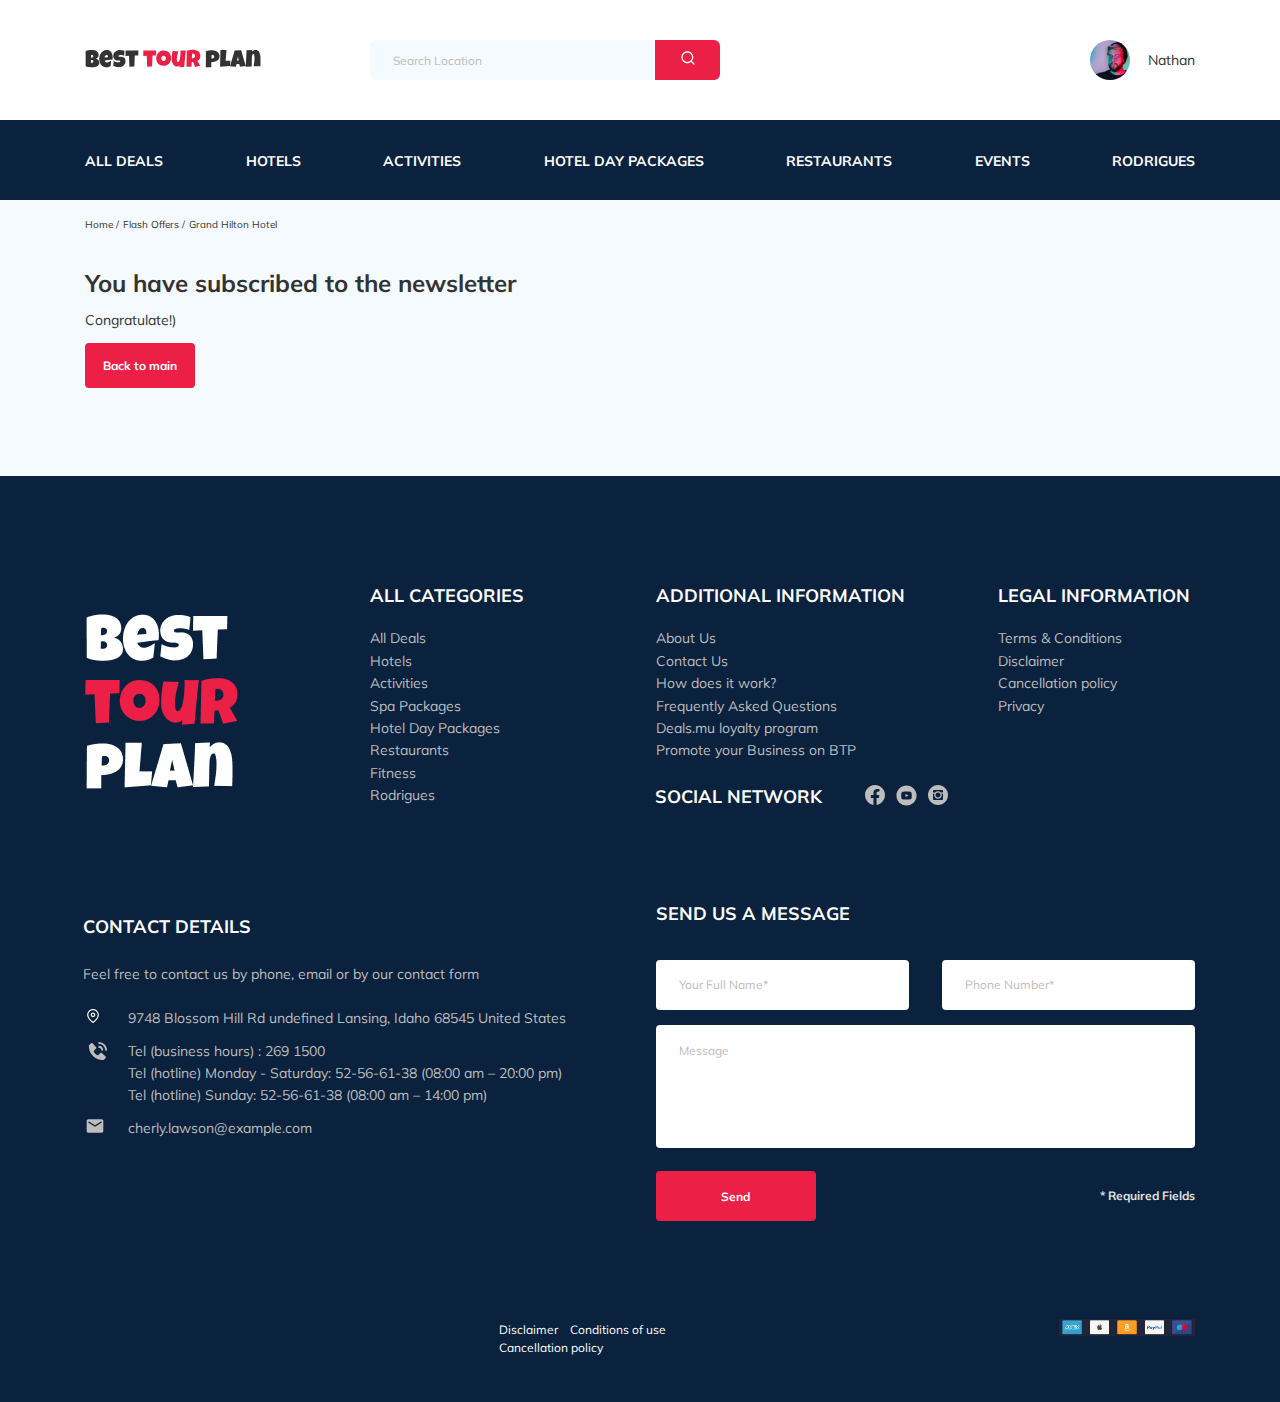
==== commit 13bb8e69: "fix: second check" ====
--- a/email.html
+++ b/email.html
@@ -403,12 +403,13 @@
       <!-- /.container -->
     </footer>
     <!-- /.footer -->
-  <!-- <script src="https://api-maps.yandex.ru/2.1/?lang=ru_RU&amp;apikey=<6644a3e0-90c5-4b3d-82df-513abfeaaba8>" type="text/javascript"></script> -->
-  <script src="https://ajax.googleapis.com/ajax/libs/jquery/1.11.0/jquery.min.js"></script>
-  <script src="https://yakdm.ru/homeworks/tour-plan/js/parallax.min.js"></script>
-  <script src="https://yakdm.ru/homeworks/tour-plan/js/swiper-bundle.min.js"></script>
-  <script src="js/main.js"></script>
-  <!-- <script src="js/mapparams.js" type="text/javascript"></script> -->
+  <script src="js/jquery-3.6.0.min.js"></script>
+    <script src="js/jquery.validate.min.js"></script>
+    <script src="js/jquery.mask.min.js"></script>
+    <script src="js/aos.js"></script>
+    <script src="https://yakdm.ru/tour-plan/js/parallax.min.js"></script>
+    <script src="https://yakdm.ru/tour-plan/js/swiper-bundle.min.js"></script>
+    <script src="js/main.js"></script>
 
 </body>
 
--- a/css/style.css
+++ b/css/style.css
@@ -1 +1 @@
-*{box-sizing:border-box}body{font-family:'Mulish', sans-serif;color:#333;background-color:#F5FAFE}.container{max-width:1110px;margin:auto}img{max-width:100%}.input{background-color:#fff;border-radius:4px;border:none;padding:23px;height:50px}.message{background-color:#fff;border-radius:4px;border:none;padding:18px 23px}.button{min-width:160px;min-height:50px;padding:18px;background-color:#EC1F46;color:#fff;border-radius:4px;border:none;outline:none;cursor:pointer}.invalid{color:#EC1F46;border-bottom:1px solid #EC1F46}/*! normalize.css v8.0.1 | MIT License | github.com/necolas/normalize.css */html{line-height:1.15;-webkit-text-size-adjust:100%}body{margin:0}main{display:block}h1{font-size:2em;margin:0.67em 0}hr{box-sizing:content-box;height:0;overflow:visible}pre{font-family:monospace, monospace;font-size:1em}a{background-color:transparent}abbr[title]{border-bottom:none;text-decoration:underline;text-decoration:underline dotted}b,strong{font-weight:bolder}code,kbd,samp{font-family:monospace, monospace;font-size:1em}small{font-size:80%}sub,sup{font-size:75%;line-height:0;position:relative;vertical-align:baseline}sub{bottom:-0.25em}sup{top:-0.5em}img{border-style:none}button,input,optgroup,select,textarea{font-family:inherit;font-size:100%;line-height:1.15;margin:0}button,input{overflow:visible}button,select{text-transform:none}button,[type="button"],[type="reset"],[type="submit"]{-webkit-appearance:button}button::-moz-focus-inner,[type="button"]::-moz-focus-inner,[type="reset"]::-moz-focus-inner,[type="submit"]::-moz-focus-inner{border-style:none;padding:0}button:-moz-focusring,[type="button"]:-moz-focusring,[type="reset"]:-moz-focusring,[type="submit"]:-moz-focusring{outline:1px dotted ButtonText}fieldset{padding:0.35em 0.75em 0.625em}legend{box-sizing:border-box;color:inherit;display:table;max-width:100%;padding:0;white-space:normal}progress{vertical-align:baseline}textarea{overflow:auto}[type="checkbox"],[type="radio"]{box-sizing:border-box;padding:0}[type="number"]::-webkit-inner-spin-button,[type="number"]::-webkit-outer-spin-button{height:auto}[type="search"]{-webkit-appearance:textfield;outline-offset:-2px}[type="search"]::-webkit-search-decoration{-webkit-appearance:none}::-webkit-file-upload-button{-webkit-appearance:button;font:inherit}details{display:block}summary{display:list-item}template{display:none}[hidden]{display:none}.navbar{background-color:#fff}.navbar-top{display:flex;align-items:center;justify-content:space-between;padding-top:40px;padding-bottom:40px}.navbar-top__menu-button{display:none}.navbar__search{margin:auto;margin-left:108px}.navbar-bottom{background-color:#0A223D}.navbar-menu{list-style-type:none;margin:0;padding:31px 0;display:flex;align-items:center;justify-content:space-between;text-decoration:none;color:#fff}.navbar-menu__link{color:inherit;text-decoration:none;text-transform:uppercase;font-size:14px;line-height:18px;font-weight:700}.navbar-menu__item--mobile--visible,.navbar-menu__user--mobile--visible{display:none}.logo{width:177px}.search{display:flex;position:relative;overflow:hidden;height:40px;border-radius:6px}.search__input{width:350px;height:100%;padding-left:23px;padding-right:75px;background-color:#F5FAFE;border:none;font-size:12px;line-height:15px;color:#333}.search__button{position:absolute;top:0;right:0;width:65px;height:100%;border:none;background-color:#EC1F46;cursor:pointer;box-shadow:inset 0 0 20px rgba(255,255,255,0);outline:1px solid;outline-color:rgba(255,255,255,0.5);outline-offset:0px;text-shadow:none;transition:all 1250ms cubic-bezier(0.19, 1, 0.22, 1)}.search__button:hover{box-shadow:inset 0 0 20px rgba(255,255,255,0.5),0 0 20px rgba(255,255,255,0.2);outline-color:rgba(255,255,255,0);outline-offset:15px;text-shadow:1px 1px 2px #427388}.user{display:flex;align-items:center;text-decoration:none}.user__avatar{width:40px;height:40px;border-radius:50%;object-fit:cover}.user__name{font-size:14px;line-height:18px;color:#333;margin-left:18px}.breadcrump{margin-bottom:15px}.breadcrump-list{list-style:none;display:flex;align-items:center;padding:18px 0;margin:0}.breadcrump-list__item{font-size:10px;line-height:13px}.breadcrump-list__item:not(:last-child)::after{content:'/';margin-right:4px}.breadcrump-list__link{text-decoration:none;color:inherit}.hotel{padding-bottom:70px}.hotel-info{display:flex;align-items:center;justify-content:space-between;padding-bottom:13px}.hotel-info__offer{margin-left:14px;margin-top:4px}.hotel-info__name{margin-top:4px;margin-bottom:-6px}.hotel-info__description{margin:5px 0}.hotel-info__message{margin-bottom:10px}.hotel-name{font-size:24px;line-height:30px;font-weight:700}.hotel-name__subscribe{margin-bottom:10px}.hotel-wrapper{display:flex;flex-wrap:wrap;align-items:center}.hotel-description{font-size:12px;line-height:15px}.hotel-description__message,.hotel-description__subscribe{font-size:14px;margin-bottom:15px}.hotel-grid{display:flex;justify-content:space-between}.hotel-right{display:flex;flex-direction:column;justify-content:space-between}.hotel-slider{width:728px;height:450px;margin-left:0}.hotel-slider__item{width:100%;height:100%;position:relative;border-radius:8px;overflow:hidden}.hotel-slider__item::after{content:'';position:absolute;width:100%;height:100%;top:0;bottom:0;left:0;right:0;background:linear-gradient(180deg, rgba(0,122,223,0.48) 0%, rgba(255,255,255,0.128) 100%);z-index:10}.hotel-slider__button{position:absolute;top:50%;transform:translateY(-50%);z-index:99;width:30px;height:30px;border:none;cursor:pointer;outline:none;background-repeat:no-repeat;background-position:center;background-size:10px;background-color:transparent}.hotel-slider__button--next{right:18px;background-image:url(../img/arrow-next.svg)}.hotel-slider__button--prev{left:18px;background-image:url(../img/arrow-prev.svg)}.back-link{border:none;cursor:pointer;outline:none;background-color:#EC1F46;color:#fff;padding:15px;border-radius:4px;margin-top:10px;display:block;max-width:110px;text-align:center;text-decoration:none;font-style:normal;font-weight:bold;font-size:12px;line-height:15px}.stars{width:100%}.offer{font-weight:600;font-size:10px;line-height:13px;padding:4px 9px;background-color:#EC1F46;border-radius:3px;color:#fff}.rating{max-width:65px;min-height:45px;text-align:center;color:#fff;background-color:#EC1F46;border-radius:4px}.rating__text{font-size:8px;line-height:10px;font-weight:600}.rating__counter{font-size:14px;line-height:18px;font-weight:700}.booking{font-family:Nunito;background-color:#0A223D;color:#fff;border-radius:8px;width:100%;min-height:210px;padding:28px}.booking__info{display:flex;justify-content:space-between;margin-bottom:9px}.booking__price{display:flex;flex-direction:column}.booking__start{font-style:normal;font-weight:normal;font-size:10px;line-height:14px}.booking__pricetag{font-style:normal;font-weight:800;font-size:24px;line-height:33px}.booking__per-room{font-style:normal;font-weight:normal;font-size:12px;line-height:16px}.booking__room{margin-top:4px}.booking__text{font-weight:normal;font-size:12px;line-height:16px;display:flex;align-items:center;justify-content:space-between;margin-bottom:8px}.booking__description{margin-left:9px}.booking__call-center{display:flex;align-items:center;justify-content:space-between;margin-bottom:9px}.booking__heading{font-weight:600;font-size:18px;line-height:25px}.booking__number{display:flex;align-items:center;justify-content:space-between;color:inherit;text-decoration:none;font-weight:600;font-size:18px;line-height:25px}.booking__num{margin-left:8px}.booking__button{width:100%;font-weight:600;font-size:14px;line-height:19px;border-radius:4px;background-color:#EC1F46;color:#fff;min-height:45px;border:none;cursor:pointer;outline:none}.map{width:350px;height:213px;overflow:hidden;border-radius:10px;background-color:#000}.map-google{width:100%}.packages{padding:40px 0 50px 0;margin-bottom:20px}.packages__title{font-style:normal;font-weight:bold;font-size:36px;line-height:45px;text-align:center;text-transform:uppercase;margin-top:0;margin-bottom:65px}.packages-wrapper{display:grid;grid-template-columns:1fr 1fr 1fr;column-gap:30px;row-gap:30px}.packages-card{background-color:#0A223D;color:#fff;height:500px;border-radius:8px;position:relative;overflow:hidden}.packages-card__stars__item{margin-right:-3px}.packages-card__offer{position:absolute;text-align:center;background-color:#EC1F46;color:#fff;padding:0 9px 4px 9px;top:26px;border-radius:0px 4px 4px 0px;min-width:60px}.packages-card__offer__text{font-style:normal;font-weight:600;font-size:8px;line-height:10px}.packages-card__image{height:250px;width:100%;object-fit:cover;border-radius:8px 8px 0px 0px}.packages-card__stars{margin-bottom:0}.packages-card__icon{margin-right:12px}.packages-card__old-price{text-decoration:line-through;font-style:normal;font-weight:normal;font-size:14px;line-height:18px;margin-bottom:5px}.packages-card__new-price{font-style:normal;font-weight:bold;font-size:24px;line-height:30px}.packages-card__info{padding:27px 21px 20px 32px;display:flex;flex-direction:column;justify-content:space-between}.packages-card__info__title{font-style:normal;font-weight:bold;font-size:18px;line-height:23px;margin-bottom:23px}.packages-card__info__text{font-style:normal;font-weight:normal;font-size:14px;line-height:22px;margin-bottom:40px}.packages-card__info__room{margin-bottom:0px}.packages-card__info__room-text{margin-bottom:10px;font-style:normal;font-weight:normal;font-size:12px;line-height:15px}.packages-card__info__price{display:flex;flex-direction:column}.packages-card__info__bottom{display:flex;justify-content:space-between;margin-top:13px}.packages-card__info__button{font-family:Nunito;font-style:normal;font-weight:600;font-size:14px;line-height:19px;min-width:120px;max-height:40px;margin-top:13px;padding:11px 27px 10px 26px;background-color:#EC1F46;color:#fff;border-radius:4px;cursor:pointer;border:none;outline:none;box-shadow:inset 0 0 20px rgba(255,255,255,0);outline-color:rgba(255,255,255,0.5);outline-offset:0px;text-shadow:none;transition:all 1250ms cubic-bezier(0.19, 1, 0.22, 1)}.packages-card__info__button:hover{box-shadow:inset 0 0 20px rgba(255,255,255,0.5),0 0 20px rgba(255,255,255,0.2);outline-color:rgba(255,255,255,0);outline-offset:15px;text-shadow:1px 1px 2px #427388}.main-package{grid-column-start:1;grid-column-end:3;display:flex}.main-package__description{margin-top:-15px}.main-package__offer{position:absolute;text-align:center;background-color:#EC1F46;color:#fff;padding:9px 16px;top:26px;min-width:95px}.main-package__offer__text{font-style:normal;font-weight:600;font-size:12px;line-height:15px}.main-package__image{width:366px;border-radius:8px 0px 0px 8px}.main-package__info{padding:37px 21px 32px 44px;display:flex;flex-direction:column;justify-content:space-between}.main-package__info__title{margin-bottom:13px}.newsletter{position:relative;padding:79px 0 87px 0;height:260px;background:transparent}.newsletter::before{content:'';position:absolute;top:0;left:0;right:0;bottom:0;width:100%;height:100%;background-color:rgba(10,34,61,0.8)}.newsletter-wrapper{display:flex;position:relative;max-width:731px;margin:auto;align-items:center;justify-content:space-between}.newsletter-title{color:#fff;font-style:normal;font-weight:300;font-size:24px;line-height:30px}.newsletter-title__strong{display:block;font-weight:600;font-size:36px;line-height:45px;text-transform:uppercase}.subscribe{position:relative;width:350px;height:55px;border-radius:4px;outline:none}.subscribe__input{width:100%;height:100%;border:none;padding-left:33px;padding-right:75px;font-style:normal;font-weight:300;font-size:14px;line-height:18px}.subscribe__button{position:absolute;min-width:65px;max-width:150px;cursor:pointer;right:0;top:0;height:100%;border:none;background-color:#EC1F46;color:#fff;box-shadow:inset 0 0 20px rgba(255,255,255,0);outline-color:rgba(255,255,255,0.5);outline-offset:0px;text-shadow:none;transition:all 1250ms cubic-bezier(0.19, 1, 0.22, 1)}.subscribe__button:hover{box-shadow:inset 0 0 20px rgba(255,255,255,0.5),0 0 20px rgba(255,255,255,0.2);outline-color:rgba(255,255,255,0);outline-offset:15px;text-shadow:1px 1px 2px #427388}.reviews{padding:11px 0 52px 0}.reviews__title{font-style:normal;font-weight:bold;font-size:36px;line-height:45px;text-align:center;text-transform:uppercase;letter-spacing:1px;margin-bottom:70px}.reviews-slider__item{position:relative;display:flex;flex-direction:column;align-items:center;max-width:730px;margin:45px auto 0;background-color:#fff;border-radius:8px;padding:0 65px 30px;padding-left:68px}.reviews-slider__item::before{content:'';background-image:url(../img/quote-left.svg);background-repeat:no-repeat;left:62px;top:13px;width:70px;height:47px;position:absolute}.reviews-slider__item::after{content:'';background-image:url(../img/quote-right.svg);background-repeat:no-repeat;right:62px;top:118px;width:70px;height:47px;position:absolute}.reviews-slider__button{position:absolute;top:46%;transform:translateY(-50%);width:30px;height:30px;cursor:pointer;background-repeat:no-repeat;background-size:10px;background-position:center;border:none;background-color:transparent;outline:none;z-index:99}.reviews-slider__button--prev{background-image:url(../img/arrow-prev-secondary.svg);left:18px}.reviews-slider__button--next{background-image:url(../img/arrow-next-secondary.svg);right:18px}.reviews-slider__profile{display:flex;flex-direction:column;align-items:center;margin-top:-45px;margin-bottom:30px}.reviews-slider__avatar{width:90px;height:90px;border-radius:50%;object-fit:cover;margin-bottom:-2px}.reviews-slider__username{font-style:normal;font-weight:bold;font-size:12px;line-height:15px;color:#EC1F46;margin-bottom:10px}.reviews-slider__date{font-style:normal;font-weight:normal;font-size:10px;line-height:13px;margin-bottom:4px}.reviews-slider__rating{display:flex;align-items:center}.reviews-slider__text{max-width:537px;margin:auto;font-style:normal;font-weight:normal;font-size:12px;line-height:160%;text-align:justify}.activities{padding:60px 0 98px 0}.activities__title{font-style:normal;font-weight:bold;font-size:24px;line-height:30px;text-transform:uppercase;margin-bottom:57px}.activities-wrapper{display:flex;justify-content:space-between}.card{position:relative;display:flex;flex-direction:column;align-items:flex-start;padding:24px 26px;width:255px;height:255px;border-radius:6px;overflow:hidden}.card::before{content:'';position:absolute;left:0;right:0;top:0;bottom:0;background:linear-gradient(179.83deg, rgba(196,196,196,0) 35.34%, #0A223D 99.85%);z-index:-1}.card__image{position:absolute;left:0;right:0;top:0;bottom:0;width:100%;height:100%;object-fit:cover;z-index:-2}.card__title{margin-top:auto;margin-bottom:18px;color:#fff;font-style:normal;font-weight:bold;font-size:16px;line-height:20px}.card__button{font-family:Nunito;font-style:normal;font-weight:600;font-size:12px;line-height:16px;background-color:#EC1F46;color:#fff;padding:7px 22px;border-radius:4px;cursor:pointer;border:none;box-shadow:inset 0 0 20px rgba(255,255,255,0);outline-color:rgba(255,255,255,0.5);outline-offset:0px;text-shadow:none;transition:all 1250ms cubic-bezier(0.19, 1, 0.22, 1)}.card__button:hover{box-shadow:inset 0 0 20px rgba(255,255,255,0.5),0 0 20px rgba(255,255,255,0.2);outline-color:rgba(255,255,255,0);outline-offset:15px;text-shadow:1px 1px 2px #427388}.footer{background-color:#0A223D;color:#fff;padding-top:108px;padding-bottom:46px}.footer-wrapper{display:grid;grid-template-columns:repeat(4, minmax(min-content, 1fr));grid-gap:20px;grid-auto-rows:minmax(40px, min-content);align-items:start;margin-bottom:95px}.footer__logo{width:166px;grid-row:1 / 3;align-self:center}.footer__categories{grid-row:1 / 4;margin-left:3px}.footer__legal{justify-self:end;margin-right:5px}.footer__social-links{display:flex;align-items:center;justify-content:space-between;min-width:83px}.footer__social-network{display:flex;align-content:center;grid-row:2 / 4;grid-column:span 2;margin-left:5px;margin-top:3px}.footer__contact-details{grid-column:span 2;margin-top:7px}.footer__contact-form{grid-column:span 2}.footer-form{display:flex;justify-content:space-between;flex-wrap:wrap;align-items:center}.footer__text{color:#BDBDBD;margin-bottom:22px}.footer__ul{padding:0;margin:0;list-style:none}.footer__title{font-style:normal;font-weight:bold;font-size:18px;line-height:23px;margin:0 0 16px 0;text-transform:uppercase}.footer__title--inline{margin:0 43px 0 0}.footer__title--mb-3{margin-bottom:34px}.footer__item{display:flex;align-items:flex-start;font-style:normal;font-weight:normal;font-size:14px;line-height:160%;color:#BDBDBD}.footer__item--mb-2{margin-bottom:20px}.footer__link{text-decoration:none;color:inherit}.footer__icon-wrapper{min-width:40px}.footer__input{width:100%}.footer__input-group{flex-basis:49%;align-self:end}.footer__message{resize:none;height:123px;width:539px;flex-basis:100%;margin-top:15px;margin-bottom:23px}.footer__additional{margin-left:6px}.footer__info{font-style:normal;font-weight:bold;font-size:12px;line-height:15px;color:#E0E0E0}.footer__bottom{display:grid;grid-template-columns:repeat(5, 1fr)}.footer__bottom-list{grid-column:3 / 6;margin-top:4px;margin-left:24px}.footer__bottom-link{color:#BDBDBD;margin-right:13px;text-decoration:none;font-style:normal;font-weight:normal;font-size:12px;line-height:15px}.footer__bottom-pay{width:136px;height:22px;justify-self:end;grid-column:6}.modal__overlay{position:fixed;top:0;left:0;right:0;bottom:0;background-color:rgba(0,143,223,0.39);z-index:100;visibility:hidden;opacity:0;transition:opacity 0.2s}.modal__overlay--visible{visibility:visible;opacity:1}.modal__dialog{position:fixed;top:50%;left:50%;padding:33px 88px;border-radius:8px;background-color:#0A223D;color:#fff;z-index:101;max-width:478px;transform:translate(-50%, -50%);visibility:hidden;opacity:0;transition:opacity 0.2s}.modal__dialog--visible{visibility:visible;opacity:1}.modal__close{position:absolute;right:18px;top:17px;text-decoration:none;cursor:pointer}.modal__input{width:100%;margin-top:15px}.modal__message{width:100%;min-width:123px;min-height:123px;resize:none;margin-top:15px}.modal__button{margin-top:15px}.modal__info{font-style:normal;font-weight:bold;font-size:12px;line-height:15px;color:#E0E0E0}.modal__title{font-style:normal;font-weight:bold;font-size:18px;line-height:23px;margin-bottom:15px;text-transform:uppercase;text-align:center}.modal-form{display:flex;justify-content:space-between;flex-wrap:wrap;align-items:center}@media (min-width: 993px){.button{box-shadow:inset 0 0 20px rgba(255,255,255,0);outline-color:rgba(255,255,255,0.5);outline-offset:0px;text-shadow:none;transition:all 1250ms cubic-bezier(0.19, 1, 0.22, 1)}.button:hover{box-shadow:inset 0 0 20px rgba(255,255,255,0.5),0 0 20px rgba(255,255,255,0.2);outline-color:rgba(255,255,255,0);outline-offset:15px;text-shadow:1px 1px 2px #427388}.navbar-menu__link{display:inline-block;line-height:1;text-decoration:none;cursor:pointer;position:relative}.navbar-menu__link::after{display:block;content:"";height:3px;width:0%;left:50%;position:absolute;background-color:#fff;-webkit-transition:width .3s ease-in-out;-moz--transition:width .3s ease-in-out;transition:width .3s ease-in-out;transform:translateX(-50%);margin-top:3px}.navbar-menu__link:hover::after,.navbar-menu__link:focus::after{width:100%}.footer__link{display:inline-block;line-height:0,5;text-decoration:none;cursor:pointer;position:relative}.footer__link::after{display:block;content:"";height:1px;width:0%;left:50%;position:absolute;background-color:#fff;-webkit-transition:width .3s ease-in-out;-moz--transition:width .3s ease-in-out;transition:width .3s ease-in-out;transform:translateX(-50%)}.footer__link:hover::after,.footer__link:focus::after{width:100%}.footer__bottom-link{display:inline-block;line-height:0,5;text-decoration:none;cursor:pointer;position:relative}.footer__bottom-link::after{display:block;content:"";height:1px;width:0%;left:50%;position:absolute;background-color:#fff;-webkit-transition:width .3s ease-in-out;-moz--transition:width .3s ease-in-out;transition:width .3s ease-in-out;transform:translateX(-50%)}.footer__bottom-link:hover::after,.footer__bottom-link:focus::after{width:100%}}@media (max-width: 1200px){.container{max-width:960px}.invalid{font-size:14px}.hotel__slider{width:590px}.hotel-slider__image{width:100%;height:100%;object-fit:cover}.card{width:230px;height:230px}.packages-card__info__text{margin-bottom:35px}.main-package__info{padding:20px 20px 30px 20px}.main-package__image{min-width:50%}.footer-wrapper{margin-bottom:56px}.footer__input{flex-basis:100%}.footer__bottom{display:flex;justify-content:space-between}.footer__bottom-list{margin-left:0}}@media (max-width: 992px){.container,.newsletter-wrapper{max-width:700px}.navbar-top{padding-top:30px;padding-bottom:30px}.navbar__search{margin-left:48px}.navbar-menu{padding:22px 14px}.navbar-menu__link{font-size:12px;line-height:15px}.logo{width:133px}.search__input{width:340px}.hotel-grid{flex-direction:column}.hotel__slider{margin-bottom:30px}.hotel-right{flex-direction:row}.hotel-slider{width:100%}.booking{width:340px}.map{width:340px}.reviews-slider__item{max-width:580px}.reviews__title{font-size:30px;line-height:38px;margin-bottom:50px}.activities-wrapper{flex-wrap:wrap}.activities__card{margin-bottom:20px}.card{width:340px;height:250px}.packages-card__info__text{flex-basis:60%;margin-bottom:5px;font-style:normal;font-weight:normal;font-size:12px;line-height:20px}.packages__title{font-size:32px;margin-bottom:60px}.packages-wrapper{grid-template-columns:1fr 1fr;column-gap:20px;row-gap:20px}.main-package{flex-direction:column}.main-package__description{display:flex;justify-content:space-between;margin-top:0}.main-package__info{padding:5px 21px 30px 25px}.main-package__info__title{margin-bottom:5px}.main-package-card{flex-direction:column;grid-column-start:1;grid-column-end:-1}.main-package-card__info{padding:5px 23px 0 27px}.main-package__image{border-radius:8px 8px 0px 0px;width:100%;height:250px;object-fit:cover}.newsletter{padding-top:72px}.reviews{padding-top:15px}.reviews__title{letter-spacing:0}.reviews-slider__button--prev{top:50%;left:0}.reviews-slider__button--next{top:50%;right:0}.activities{padding:51px 0}.activities__card-two{margin-bottom:27px}.card__title{width:200px}.footer{padding-top:73px;padding-right:2px}.footer-wrapper{grid-template-columns:repeat(6, 1fr);grid-gap:40px}.footer__input{flex-basis:49%}.footer__logo{width:96px;height:120px;grid-row:1 / 2;grid-column:span 2}.footer__social-network{grid-row:1 / 2;grid-column:span 7;align-self:center}.footer__title--inline{margin-left:28px}.footer__title--mb-3{margin-bottom:25px}.footer__categories{grid-row:2 / 3;grid-column:span 4}.footer__legal{grid-column:8;margin-right:-30px}.footer__additional{grid-column:span 3;margin-left:-105px}.footer__contact-details{grid-row:3;grid-column:span 5;margin-top:24px;width:539px}.footer__contact-form{grid-row:4;grid-column:span 6;width:539px;margin-top:4px}.footer__text{font-style:normal;font-weight:normal;font-size:14px;line-height:160%}.footer__icon{width:24px}.footer__icon-wrapper{margin-left:5px}.footer__item--mb-2{margin-bottom:13px}.footer__item__email{margin-top:22px}.footer-form{padding-top:9px}.footer__input-group{flex-basis:47%}.footer__bottom{margin-top:-5px;padding-left:3px}.footer__bottom-link{margin-right:8px}.modal__dialog{padding:30px 60px}}@media (max-width: 768px){.container{max-width:576px;width:92%}.logo{width:99px}body{padding-top:78px}.navbar--mobile--fixed{position:fixed;left:0;top:0;right:0;z-index:99}.navbar__user--mobile--hidden,.navbar__search--mobile--hidden{display:none}.navbar__user--mobile--visible,.navbar__search--mobile--visible{display:flex}.navbar__user{flex-direction:column;justify-content:center}.navbar-bottom{display:none;position:fixed;left:0;right:0;bottom:0;top:72px;padding-top:30px}.navbar-bottom--visible{display:block;overflow:scroll}.navbar-menu{flex-direction:column}.navbar-menu__item{margin-bottom:20px}.navbar-menu__item--mobile--visible{display:block}.navbar-top{padding-top:28px;padding-bottom:28px}.menu-button{display:flex;height:11px;width:16px;padding:0;align-items:center;justify-content:space-between;flex-direction:column;background-color:#fff;border:none;cursor:pointer}.menu-button__line{width:16px;height:1px;background-color:#333}.user__name--light{color:#fff;margin-left:0;margin-top:10px}.stars{flex-basis:auto;width:auto}.hotel{padding-top:0}.hotel-name{flex-basis:100%;padding-top:5px}.hotel-wrapper{justify-content:space-between}.hotel-info__text{width:100%}.hotel-info__name{margin-top:10px}.hotel-info__rating{display:none}.hotel-info__offer{order:-1;margin-left:0}.breadcrump{margin-bottom:0}.hotel-right{flex-direction:column;min-height:450px}.hotel-slider{height:350px}.booking{width:100%}.map{width:100%}.newsletter{padding:35px 0 87px 0}.newsletter-wrapper{flex-direction:column;max-width:576px;width:92%;align-items:flex-start}.reviews-slider__item{padding:0 30px 30px}.reviews-slider__item::after,.reviews-slider__item::before{display:none}.reviews-slider__button{top:32px}.reviews-slider__button--prev{margin-left:-65px;left:50%;transform:translate(-50%, 0)}.reviews-slider__button--next{right:50%;margin-right:-65px;transform:translate(50%, 0)}.activities{padding-top:40px;padding-bottom:60px}.card{width:48%;height:255px}.packages__title{font-size:24px;margin-bottom:30px}.packages-wrapper{grid-template-columns:1fr;column-gap:20px;row-gap:20px}.packages-card{flex-direction:column}.packages-card__info{padding:25px 25px 20px 25px}.packages-card__info__room{margin-bottom:15px}.packages-card__info__text{display:none}.packages-card__image{height:250px}.main-package{grid-column-start:1;grid-column-end:-1}.main-package__info{padding:18px 25px 20px 25px}.main-package__info__title{margin-bottom:10px}.footer__categories{grid-column:span 2}.footer__additional{grid-column:span 2;margin-left:0}.footer__social-network{grid-column:span 4;margin-left:-50px}.footer__legal{grid-column:span 2}.footer__input{margin-top:15px}.footer__input-group{flex-basis:100%}.footer__bottom-list{margin-left:0}.footer__bottom-link{margin-right:5px}.modal__dialog{padding:30px 40px;width:80%}.modal-form{display:grid;justify-content:center;grid-template-columns:90%}.modal__button{grid-row:10}.modal__info{grid-row:9;margin-bottom:15px}}@media (max-width: 576px){.logo{width:99px}.slider{height:250px}.hotel__slider{margin-bottom:20px}.hotel-slider{height:250px}.newsletter{padding:20px 0 83px 0}.newsletter__title{margin-bottom:37px}.subscribe{width:100%}.reviews{padding-bottom:0px}.reviews__title{font-size:18px;line-height:23px;margin-bottom:42px}.card{width:100%}.footer-wrapper{grid-template-columns:1fr}.footer__logo{grid-row:1;grid-column:1}.footer__social-network{flex-direction:column;grid-row:2;grid-column:1;width:100%;margin-left:0}.footer__social-links{justify-content:start}.footer__title--inline{margin-bottom:20px;margin-left:0}.footer__link{margin-right:10px}.footer__additional{grid-row:4;grid-column:1}.footer__categories{grid-row:5;grid-column:1}.footer__legal{grid-row:3;grid-column:1;justify-self:start}.footer__contact-details{grid-row:6;grid-column:1;width:100%}.footer__contact-form{grid-row:7;grid-column:1;width:100%}.footer__contact-form__info{grid-row:8;grid-column:1}.footer__message{width:100%;margin-bottom:0}.footer-form{display:grid;grid-template-columns:100%}.footer__button{max-width:fit-content}.footer__info{grid-row:4;margin-top:15px;margin-bottom:15px}.footer__bottom{flex-direction:column}.footer__bottom-list{margin-bottom:10px}.invalid{font-size:12px}.modal__dialog{width:80%}.modal-form{grid-template-columns:90%}}@media (max-width: 350px){.search__input-group{width:100%}.modal-form{grid-template-columns:100%}}@media (max-width: 340px){.hotel-slider{height:179px}.reviews__title{width:245px;margin:auto;margin-bottom:42px}.modal__dialog{width:90%}}@media (max-width: 320px){.container{width:87%}.navbar-top{padding-top:34px}.navbar-top__menu-button{padding-right:0px;margin-top:7px}.breadcrump{padding-top:5px}.stars{padding-right:32px}.hotel-star{margin-right:-2px}.hotel-info{padding-bottom:32px}.hotel-info__name{margin-top:6px}.newsletter{height:319px;padding:58px 0px 83px 0px}.newsletter__title{font-style:normal;font-weight:300;font-size:20px;line-height:25px;padding-left:6px}.newsletter-title__strong{font-weight:600;font-size:30px;line-height:38px;margin-top:5px}.newsletter__subscribe{padding-left:5px;padding-right:10px}.newsletter__button{margin-right:8px;font-style:normal;font-weight:bold;font-size:12px;line-height:15px}.subscribe__button{font-style:normal;font-weight:bold;font-size:12px;line-height:15px;padding-right:4px;margin-right:8px}.reviews{padding-top:39px}.reviews__title{letter-spacing:0px}.reviews-slider__text{width:219px}.reviews-slider__button--prev{left:41%}.reviews-slider__button--next{right:42%}.activities{padding-top:82px;padding-bottom:40px}.activities__title{font-weight:bold;font-size:18px;line-height:23px;margin-bottom:35px}.activities-wrapper{width:100%}.activities__card-two{margin-bottom:28px}.footer{padding-top:69px;padding-right:100px}.footer__ul{width:100%}.footer__logo{padding-left:5px;margin-bottom:-11px}.footer__social-network{margin-bottom:-12px;padding-left:7px}.footer__social-links{padding-left:4px}.footer__legal{padding-left:6px;margin-bottom:-10px;margin-top:2px}.footer__categories{margin-top:-10px;margin-left:7px}.footer__additional{padding-left:8px}.footer__title-cat{margin-bottom:19px}.footer__title--mb-3{margin-bottom:25px}.footer__contact-details{margin-top:0;margin-left:5px;width:280px}.footer__contact-form{margin-top:-2px;padding-left:5px}.footer__text{font-style:normal;font-weight:normal;font-size:14px;line-height:160%}.footer__item--mb-2{margin-bottom:20px}.footer__icon{width:24px}.footer__icon-wrapper{margin-right:-9px;margin-left:1px}.footer-form{margin-top:-35px}.footer__button{font-style:normal;font-weight:bold;font-size:12px;line-height:15px}.footer-wrapper{margin-bottom:20px}.footer__bottom{padding-left:5px;margin-top:0}}
+*{box-sizing:border-box}body{font-family:'Mulish', sans-serif;color:#333;background-color:#F5FAFE}.container{max-width:1110px;margin:auto}img{max-width:100%}.input{background-color:#fff;border-radius:4px;border:none;padding:23px;height:50px;color:#000}.input::placeholder{color:#BDBDBD}.message{background-color:#fff;border-radius:4px;border:none;padding:18px 23px}.button{min-width:160px;min-height:50px;padding:18px;background-color:#EC1F46;color:#fff;border-radius:4px;border:none;outline:none;cursor:pointer}.invalid{color:#EC1F46;border-bottom:1px solid #EC1F46;font-size:12px;line-height:24px}/*! normalize.css v8.0.1 | MIT License | github.com/necolas/normalize.css */html{line-height:1.15;-webkit-text-size-adjust:100%}body{margin:0}main{display:block}h1{font-size:2em;margin:0.67em 0}hr{box-sizing:content-box;height:0;overflow:visible}pre{font-family:monospace, monospace;font-size:1em}a{background-color:transparent}abbr[title]{border-bottom:none;text-decoration:underline;text-decoration:underline dotted}b,strong{font-weight:bolder}code,kbd,samp{font-family:monospace, monospace;font-size:1em}small{font-size:80%}sub,sup{font-size:75%;line-height:0;position:relative;vertical-align:baseline}sub{bottom:-0.25em}sup{top:-0.5em}img{border-style:none}button,input,optgroup,select,textarea{font-family:inherit;font-size:100%;line-height:1.15;margin:0}button,input{overflow:visible}button,select{text-transform:none}button,[type="button"],[type="reset"],[type="submit"]{-webkit-appearance:button}button::-moz-focus-inner,[type="button"]::-moz-focus-inner,[type="reset"]::-moz-focus-inner,[type="submit"]::-moz-focus-inner{border-style:none;padding:0}button:-moz-focusring,[type="button"]:-moz-focusring,[type="reset"]:-moz-focusring,[type="submit"]:-moz-focusring{outline:1px dotted ButtonText}fieldset{padding:0.35em 0.75em 0.625em}legend{box-sizing:border-box;color:inherit;display:table;max-width:100%;padding:0;white-space:normal}progress{vertical-align:baseline}textarea{overflow:auto}[type="checkbox"],[type="radio"]{box-sizing:border-box;padding:0}[type="number"]::-webkit-inner-spin-button,[type="number"]::-webkit-outer-spin-button{height:auto}[type="search"]{-webkit-appearance:textfield;outline-offset:-2px}[type="search"]::-webkit-search-decoration{-webkit-appearance:none}::-webkit-file-upload-button{-webkit-appearance:button;font:inherit}details{display:block}summary{display:list-item}template{display:none}[hidden]{display:none}.navbar{background-color:#fff}.navbar-top{display:flex;align-items:center;justify-content:space-between;padding-top:40px;padding-bottom:40px}.navbar-top__menu-button{display:none}.navbar__search{margin:auto;margin-left:108px}.navbar-bottom{background-color:#0A223D}.navbar-menu{list-style-type:none;margin:0;padding:31px 0;display:flex;align-items:center;justify-content:space-between;text-decoration:none;color:#fff}.navbar-menu__link{color:inherit;text-decoration:none;text-transform:uppercase;font-size:14px;line-height:18px;font-weight:700}.navbar-menu__item--mobile--visible,.navbar-menu__user--mobile--visible{display:none}.logo{width:177px}.search{display:flex;position:relative;overflow:hidden;height:40px;border-radius:6px}.search__input{width:350px;height:100%;padding-left:23px;padding-right:75px;background-color:#F5FAFE;border:none;font-style:normal;font-weight:normal;font-size:12px;line-height:15px;color:#0A223D}.search__input::placeholder{color:#BDBDBD}.search__button{position:absolute;top:0;right:0;width:65px;height:100%;border:none;background-color:#EC1F46;cursor:pointer;box-shadow:inset 0 0 20px rgba(255,255,255,0);outline:1px solid;outline-color:rgba(255,255,255,0.5);outline-offset:0px;text-shadow:none;transition:all 1250ms cubic-bezier(0.19, 1, 0.22, 1)}.search__button:hover{box-shadow:inset 0 0 20px rgba(255,255,255,0.5),0 0 20px rgba(255,255,255,0.2);outline-color:rgba(255,255,255,0);outline-offset:15px;text-shadow:1px 1px 2px #427388}.user{display:flex;align-items:center;text-decoration:none}.user__avatar{width:40px;height:40px;border-radius:50%;object-fit:cover}.user__name{font-size:14px;line-height:18px;color:#333;margin-left:18px}.breadcrump{margin-bottom:15px}.breadcrump-list{list-style:none;display:flex;align-items:center;padding:18px 0;margin:0}.breadcrump-list__item{font-size:10px;line-height:13px}.breadcrump-list__item:not(:last-child)::after{content:'/';margin-right:4px}.breadcrump-list__link{text-decoration:none;color:inherit}.hotel{padding-bottom:70px}.hotel-info{display:flex;align-items:center;justify-content:space-between;padding-bottom:13px}.hotel-info__offer{margin-left:14px;margin-top:4px}.hotel-info__name{margin-top:4px;margin-bottom:-6px}.hotel-info__description{margin:5px 0}.hotel-info__message{margin-bottom:10px}.hotel-name{font-size:24px;line-height:30px;font-weight:700}.hotel-name__subscribe{margin-bottom:10px}.hotel-wrapper{display:flex;flex-wrap:wrap;align-items:center}.hotel-description{font-size:12px;line-height:15px}.hotel-description__message,.hotel-description__subscribe{font-size:14px;margin-bottom:15px}.hotel-grid{display:flex;justify-content:space-between}.hotel-right{display:flex;flex-direction:column;justify-content:space-between}.hotel-slider{width:728px;height:450px;margin-left:0}.hotel-slider__item{width:100%;height:100%;position:relative;border-radius:8px;overflow:hidden}.hotel-slider__item::after{content:'';position:absolute;width:100%;height:100%;top:0;bottom:0;left:0;right:0;background:linear-gradient(180deg, rgba(0,122,223,0.48) 0%, rgba(255,255,255,0.128) 100%);z-index:10}.hotel-slider__button{position:absolute;top:50%;transform:translateY(-50%);z-index:99;width:30px;height:30px;border:none;cursor:pointer;outline:none;background-repeat:no-repeat;background-position:center;background-size:10px;background-color:transparent}.hotel-slider__button--next{right:18px;background-image:url(../img/arrow-next.svg)}.hotel-slider__button--prev{left:18px;background-image:url(../img/arrow-prev.svg)}.back-link{border:none;cursor:pointer;outline:none;background-color:#EC1F46;color:#fff;padding:15px;border-radius:4px;margin-top:10px;display:block;max-width:110px;text-align:center;text-decoration:none;font-style:normal;font-weight:bold;font-size:12px;line-height:15px}.stars{width:100%}.offer{font-weight:600;font-size:10px;line-height:13px;padding:4px 9px;background-color:#EC1F46;border-radius:3px;color:#fff}.rating{max-width:65px;min-height:45px;text-align:center;color:#fff;background-color:#EC1F46;border-radius:4px}.rating__text{font-size:8px;line-height:10px;font-weight:600}.rating__counter{font-size:14px;line-height:18px;font-weight:700}.booking{font-family:Nunito;background-color:#0A223D;color:#fff;border-radius:8px;width:100%;height:210px;padding:28px}.booking__info{display:flex;justify-content:space-between;margin-bottom:9px}.booking__price{display:flex;flex-direction:column}.booking__start{font-style:normal;font-weight:normal;font-size:10px;line-height:14px}.booking__pricetag{font-style:normal;font-weight:800;font-size:24px;line-height:33px}.booking__per-room{font-style:normal;font-weight:normal;font-size:12px;line-height:16px}.booking__room{margin-top:4px}.booking__text{font-weight:normal;font-size:12px;line-height:16px;display:flex;align-items:center;justify-content:space-between;margin-bottom:8px}.booking__description{margin-left:9px}.booking__call-center{display:flex;align-items:center;justify-content:space-between;margin-bottom:14px}.booking__heading{font-weight:600;font-size:18px;line-height:25px}.booking__number{display:flex;align-items:center;justify-content:space-between;color:inherit;text-decoration:none;font-weight:600;font-size:18px;line-height:25px}.booking__num{margin-left:8px}.booking__button{width:100%;font-weight:600;font-size:14px;line-height:19px;border-radius:4px;background-color:#EC1F46;color:#fff;height:45px;border:none;cursor:pointer;outline:none}.map{width:350px;height:213px;overflow:hidden;border-radius:10px;background-color:#000}.map-google{width:100%}.packages{padding:40px 0 50px 0;margin-bottom:20px}.packages__title{font-style:normal;font-weight:bold;font-size:36px;line-height:45px;text-align:center;text-transform:uppercase;margin-top:0;margin-bottom:65px}.packages-wrapper{display:grid;grid-template-columns:1fr 1fr 1fr;column-gap:30px;row-gap:30px}.packages-card{background-color:#0A223D;color:#fff;height:500px;border-radius:8px;position:relative;overflow:hidden}.packages-card__stars__item{margin-right:-3px}.packages-card__offer{position:absolute;text-align:center;background-color:#EC1F46;color:#fff;padding:0 9px 4px 9px;top:26px;border-radius:0px 4px 4px 0px;min-width:60px}.packages-card__offer__text{font-style:normal;font-weight:600;font-size:8px;line-height:10px}.packages-card__image{height:250px;width:100%;object-fit:cover;border-radius:8px 8px 0px 0px}.packages-card__stars{margin-bottom:0}.packages-card__icon{margin-right:12px}.packages-card__old-price{text-decoration:line-through;font-style:normal;font-weight:normal;font-size:14px;line-height:18px;margin-bottom:5px}.packages-card__new-price{font-style:normal;font-weight:bold;font-size:24px;line-height:30px}.packages-card__info{padding:27px 21px 20px 32px;display:flex;flex-direction:column;justify-content:space-between}.packages-card__info__title{font-style:normal;font-weight:bold;font-size:18px;line-height:23px;margin-bottom:23px}.packages-card__info__text{font-style:normal;font-weight:normal;font-size:14px;line-height:22px;margin-bottom:40px}.packages-card__info__room{margin-bottom:0px}.packages-card__info__room-text{margin-bottom:10px;font-style:normal;font-weight:normal;font-size:12px;line-height:15px}.packages-card__info__price{display:flex;flex-direction:column}.packages-card__info__bottom{display:flex;justify-content:space-between;margin-top:13px}.packages-card__info__button{font-family:Nunito;font-style:normal;font-weight:600;font-size:14px;line-height:19px;min-width:120px;max-height:40px;margin-top:13px;padding:11px 27px 10px 26px;background-color:#EC1F46;color:#fff;border-radius:4px;cursor:pointer;border:none;outline:none;box-shadow:inset 0 0 20px rgba(255,255,255,0);outline-color:rgba(255,255,255,0.5);outline-offset:0px;text-shadow:none;transition:all 1250ms cubic-bezier(0.19, 1, 0.22, 1)}.packages-card__info__button:hover{box-shadow:inset 0 0 20px rgba(255,255,255,0.5),0 0 20px rgba(255,255,255,0.2);outline-color:rgba(255,255,255,0);outline-offset:15px;text-shadow:1px 1px 2px #427388}.main-package{grid-column-start:1;grid-column-end:3;display:flex}.main-package__description{margin-top:-15px}.main-package__offer{position:absolute;text-align:center;background-color:#EC1F46;color:#fff;padding:9px 16px;top:26px;min-width:95px}.main-package__offer__text{font-style:normal;font-weight:600;font-size:12px;line-height:15px}.main-package__image{width:366px;border-radius:8px 0px 0px 8px}.main-package__info{padding:37px 21px 32px 44px;display:flex;flex-direction:column;justify-content:space-between}.main-package__info__title{margin-bottom:13px}.newsletter{position:relative;padding:79px 0 87px 0;height:260px;background:transparent}.newsletter::before{content:'';position:absolute;top:0;left:0;right:0;bottom:0;width:100%;height:100%;background-color:rgba(10,34,61,0.8)}.newsletter-wrapper{display:flex;position:relative;max-width:731px;margin:auto;align-items:center;justify-content:space-between}.newsletter-title{color:#fff;font-style:normal;font-weight:300;font-size:24px;line-height:30px}.newsletter-title__strong{display:block;font-weight:600;font-size:36px;line-height:45px;text-transform:uppercase}.subscribe{position:relative;width:350px;height:55px;border-radius:4px;outline:none}.subscribe__input{width:100%;height:100%;border:none;border-radius:4px;padding-left:33px;padding-right:75px;font-style:normal;font-weight:300;font-size:14px;line-height:18px;color:#0A223D}.subscribe__input::placeholder{color:#BDBDBD}.subscribe__button{position:absolute;min-width:65px;max-width:150px;border-radius:4px;font-style:normal;font-weight:bold;font-size:12px;line-height:15px;cursor:pointer;right:0;top:0;height:100%;border:none;background-color:#EC1F46;color:#fff;box-shadow:inset 0 0 20px rgba(255,255,255,0);outline-color:rgba(255,255,255,0.5);outline-offset:0px;text-shadow:none;transition:all 1250ms cubic-bezier(0.19, 1, 0.22, 1)}.subscribe__button:hover{box-shadow:inset 0 0 20px rgba(255,255,255,0.5),0 0 20px rgba(255,255,255,0.2);outline-color:rgba(255,255,255,0);outline-offset:15px;text-shadow:1px 1px 2px #427388}.reviews{padding:11px 0 52px 0}.reviews__title{font-style:normal;font-weight:bold;font-size:36px;line-height:45px;text-align:center;text-transform:uppercase;letter-spacing:1px;margin-bottom:70px}.reviews-slider__item{position:relative;display:flex;flex-direction:column;align-items:center;max-width:730px;margin:45px auto 0;background-color:#fff;border-radius:8px;padding:0 65px 30px;padding-left:68px}.reviews-slider__item::before{content:'';background-image:url(../img/quote-left.svg);background-repeat:no-repeat;left:62px;top:13px;width:70px;height:47px;position:absolute}.reviews-slider__item::after{content:'';background-image:url(../img/quote-right.svg);background-repeat:no-repeat;right:62px;top:118px;width:70px;height:47px;position:absolute}.reviews-slider__button{position:absolute;top:46%;transform:translateY(-50%);width:30px;height:30px;cursor:pointer;background-repeat:no-repeat;background-size:10px;background-position:center;border:none;background-color:transparent;outline:none;z-index:99}.reviews-slider__button--prev{background-image:url(../img/arrow-prev-secondary.svg);left:18px}.reviews-slider__button--next{background-image:url(../img/arrow-next-secondary.svg);right:18px}.reviews-slider__profile{display:flex;flex-direction:column;align-items:center;margin-top:-45px;margin-bottom:30px}.reviews-slider__avatar{width:90px;height:90px;border-radius:50%;object-fit:cover;margin-bottom:-2px}.reviews-slider__username{font-style:normal;font-weight:bold;font-size:12px;line-height:15px;color:#EC1F46;margin-bottom:10px}.reviews-slider__date{font-style:normal;font-weight:normal;font-size:10px;line-height:13px;margin-bottom:4px}.reviews-slider__rating{display:flex;align-items:center}.reviews-slider__text{max-width:537px;margin:auto;font-style:normal;font-weight:normal;font-size:12px;line-height:160%;text-align:justify;z-index:1;max-height:250px;overflow:auto}.activities{padding:60px 0 98px 0}.activities__title{font-style:normal;font-weight:bold;font-size:24px;line-height:30px;text-transform:uppercase;margin-bottom:57px}.activities-wrapper{display:flex;justify-content:space-between}.card{position:relative;display:flex;flex-direction:column;align-items:flex-start;padding:24px 26px;width:255px;height:255px;border-radius:6px;overflow:hidden}.card::before{content:'';position:absolute;left:0;right:0;top:0;bottom:0;background:linear-gradient(179.83deg, rgba(196,196,196,0) 35.34%, #0A223D 99.85%);z-index:-1}.card__image{position:absolute;left:0;right:0;top:0;bottom:0;width:100%;height:100%;object-fit:cover;z-index:-2}.card__title{margin-top:auto;margin-bottom:18px;color:#fff;font-style:normal;font-weight:bold;font-size:16px;line-height:20px}.card__button{font-family:Nunito;font-style:normal;font-weight:600;font-size:12px;line-height:16px;background-color:#EC1F46;color:#fff;padding:7px 22px;border-radius:4px;cursor:pointer;border:none;box-shadow:inset 0 0 20px rgba(255,255,255,0);outline-color:rgba(255,255,255,0.5);outline-offset:0px;text-shadow:none;transition:all 1250ms cubic-bezier(0.19, 1, 0.22, 1)}.card__button:hover{box-shadow:inset 0 0 20px rgba(255,255,255,0.5),0 0 20px rgba(255,255,255,0.2);outline-color:rgba(255,255,255,0);outline-offset:15px;text-shadow:1px 1px 2px #427388}.footer{background-color:#0A223D;color:#fff;padding-top:108px;padding-bottom:46px}.footer-wrapper{display:grid;grid-template-columns:repeat(4, minmax(min-content, 1fr));grid-gap:20px;grid-auto-rows:minmax(40px, min-content);align-items:start;margin-bottom:95px}.footer__logo{width:166px;grid-row:1 / 3;align-self:center}.footer__categories{grid-row:1 / 4;margin-left:3px}.footer__legal{justify-self:end;margin-right:5px}.footer__social-links{display:flex;align-items:center;justify-content:space-between;min-width:83px}.footer__social-network{display:flex;align-content:center;grid-row:2 / 4;grid-column:span 2;margin-left:5px;margin-top:3px}.footer__contact-details{grid-column:span 2;margin-top:13px;margin-left:-2px}.footer__contact-form{grid-column:span 2;padding-left:6px}.footer-form{display:flex;justify-content:space-between;flex-wrap:wrap;align-items:center}.footer__text{color:#BDBDBD;margin-bottom:18px;margin-top:-10px;font-style:normal;font-weight:normal;font-size:14px;line-height:160%}.footer__text-wrapper{padding-top:5px}.footer__ul{padding:0;padding-top:4px;margin:0;list-style:none}.footer__title{font-style:normal;font-weight:bold;font-size:18px;line-height:23px;margin:0 0 16px 0;text-transform:uppercase}.footer__title__additional{margin-bottom:12px}.footer__title__legal{margin-bottom:13px}.footer__title--inline{margin:0 43px 0 0}.footer__title--mb-3{margin-bottom:35px}.footer__item{display:flex;align-items:flex-start;font-style:normal;font-weight:normal;font-size:14px;line-height:160%;color:#BDBDBD}.footer__item a{text-decoration:none;display:inline;color:inherit;margin:0;padding:0}.footer__item--mb-2{margin-bottom:10px}.footer__item__email{margin-top:22px}.footer__link{text-decoration:none;color:inherit}.footer__icon-wrapper{min-width:40px}.footer__input{width:100%;font-style:normal;font-weight:normal;font-size:12px;line-height:15px;color:#0A223D}.footer__input-group{flex-basis:47%;align-self:end}.footer__message{resize:none;height:123px;width:539px;flex-basis:100%;margin-top:15px;margin-bottom:23px;font-style:normal;font-weight:normal;font-size:12px;line-height:15px;color:#0A223D}.footer__message::placeholder{color:#BDBDBD}.footer__additional{margin-left:6px}.footer__button{height:50px;font-style:normal;font-weight:bold;font-size:12px;line-height:15px}.footer__info{font-style:normal;font-weight:bold;font-size:12px;line-height:15px;color:#E0E0E0}.footer__icon-wrapper{margin-right:5px;padding-left:3px}.footer__icon__phone{width:23px}.footer__icon__email{width:20px}.footer__bottom{display:flex;padding-top:3px}.footer__bottom-list{grid-column:3 / 6;margin-left:414px;margin-right:270px}.footer__bottom-link{color:#fff;margin-right:8px;text-decoration:none;font-style:normal;font-weight:normal;font-size:12px;line-height:15px}.footer__bottom-pay{width:136px;height:22px;object-fit:cover;justify-self:end;grid-column:6;padding-bottom:5px}.modal__overlay{position:fixed;top:0;left:0;right:0;bottom:0;background-color:rgba(0,143,223,0.39);z-index:100;visibility:hidden;opacity:0;transition:opacity 0.2s}.modal__overlay--visible{visibility:visible;opacity:1}.modal__dialog{position:fixed;top:50%;left:50%;padding:33px 88px;border-radius:8px;background-color:#0A223D;color:#fff;z-index:101;max-width:478px;transform:translate(-50%, -50%);visibility:hidden;opacity:0;transition:opacity 0.2s;overflow:auto}.modal__dialog--visible{visibility:visible;opacity:1}.modal__close{position:absolute;right:18px;top:17px;text-decoration:none;cursor:pointer}.modal__input{width:100%;margin-top:15px}.modal__message{width:100%;min-width:123px;min-height:123px;resize:none;margin-top:15px}.modal__message::placeholder{color:#BDBDBD}.modal__button{margin-top:15px;min-width:160px;min-height:54px}.modal__info{font-style:normal;font-weight:bold;font-size:12px;line-height:15px;color:#E0E0E0;height:0}.modal__title{font-style:normal;font-weight:bold;font-size:18px;line-height:23px;margin-bottom:15px;text-transform:uppercase;text-align:center}.modal-form{display:flex;justify-content:space-between;flex-wrap:wrap;align-items:center;align-content:center}@media (max-height: 500px){.modal__dialog--visible{height:100%;overflow-y:auto}}@media (min-width: 993px){.logo__image:hover{transform:scale(1.1)}.reviews-slider__button--prev:hover,.reviews-slider__button--next:hover{border-radius:50%;border:#0A223D 1px solid;overflow:hidden}.user__name,.breadcrump-list__link{display:inline-block;line-height:1;text-decoration:none;cursor:pointer;position:relative}.user__name::after,.breadcrump-list__link::after{display:block;content:"";height:1px;width:0%;left:50%;position:absolute;background-color:#0A223D;-webkit-transition:width .3s ease-in-out;-moz--transition:width .3s ease-in-out;transition:width .3s ease-in-out;transform:translateX(-50%);margin-top:2px}.user__name:hover::after,.user__name:focus::after,.breadcrump-list__link:hover::after,.breadcrump-list__link:focus::after{width:100%}.button{box-shadow:inset 0 0 20px rgba(255,255,255,0);outline-color:rgba(255,255,255,0.5);outline-offset:0px;text-shadow:none;transition:all 1250ms cubic-bezier(0.19, 1, 0.22, 1)}.button:hover{box-shadow:inset 0 0 20px rgba(255,255,255,0.5),0 0 20px rgba(255,255,255,0.2);outline-color:rgba(255,255,255,0);outline-offset:15px;text-shadow:1px 1px 2px #427388}.navbar-menu__link{display:inline-block;line-height:1;text-decoration:none;cursor:pointer;position:relative}.navbar-menu__link::after{display:block;content:"";height:3px;width:0%;left:50%;position:absolute;background-color:#fff;-webkit-transition:width .3s ease-in-out;-moz--transition:width .3s ease-in-out;transition:width .3s ease-in-out;transform:translateX(-50%);margin-top:3px}.navbar-menu__link:hover::after,.navbar-menu__link:focus::after{width:100%}.footer__link{display:inline-block;line-height:0,5;text-decoration:none;cursor:pointer;position:relative}.footer__link::after{display:block;content:"";height:1px;width:0%;left:50%;position:absolute;background-color:#fff;-webkit-transition:width .3s ease-in-out;-moz--transition:width .3s ease-in-out;transition:width .3s ease-in-out;transform:translateX(-50%)}.footer__link:hover::after,.footer__link:focus::after{width:100%}.footer__bottom-link{display:inline-block;line-height:0,5;text-decoration:none;cursor:pointer;position:relative}.footer__bottom-link::after{display:block;content:"";height:1px;width:0%;left:50%;position:absolute;background-color:#fff;-webkit-transition:width .3s ease-in-out;-moz--transition:width .3s ease-in-out;transition:width .3s ease-in-out;transform:translateX(-50%)}.footer__bottom-link:hover::after,.footer__bottom-link:focus::after{width:100%}.footer__item a{display:inline-block;line-height:0,5;text-decoration:none;cursor:pointer;position:relative}.footer__item a::after{display:block;content:"";height:1px;width:0%;left:50%;position:absolute;background-color:#fff;-webkit-transition:width .3s ease-in-out;-moz--transition:width .3s ease-in-out;transition:width .3s ease-in-out;transform:translateX(-50%)}.footer__item a:hover::after,.footer__item a:focus::after{width:100%}}@media (max-width: 1200px){.container{max-width:960px}.invalid{font-size:14px}.hotel__slider{width:590px}.hotel-slider__image{width:100%;height:100%;object-fit:cover}.card{width:230px;height:230px}.packages-card__info__text{margin-bottom:35px}.main-package__info{padding:20px 20px 30px 20px}.main-package__image{min-width:50%}.footer-wrapper{margin-bottom:56px}.footer__input{flex-basis:100%}.footer__bottom{display:flex;justify-content:space-between}.footer__bottom-list{margin-left:0}}@media (max-width: 992px){.container,.newsletter-wrapper{max-width:700px}.navbar-top{padding-top:30px;padding-bottom:30px}.navbar__search{margin-left:48px}.navbar-menu{padding:22px 14px}.navbar-menu__link{font-size:12px;line-height:15px}.logo{width:133px}.search__input{width:340px}.hotel-grid{flex-direction:column}.hotel__slider{margin-bottom:30px}.hotel-right{flex-direction:row}.hotel-slider{width:100%}.booking{width:340px;padding-left:23px;padding-top:30px;padding-right:23px}.booking__icon{margin-right:8px}.booking__pricetag{margin-bottom:-4px}.booking__button{padding-top:16px}.map{width:340px}.reviews-slider__item{max-width:580px}.reviews__title{font-size:30px;line-height:38px;margin-bottom:50px}.activities-wrapper{flex-wrap:wrap}.activities__card{margin-bottom:20px}.card{width:340px;height:250px}.packages-card__info__text{flex-basis:60%;margin-bottom:5px;font-style:normal;font-weight:normal;font-size:12px;line-height:20px}.packages__title{font-size:32px;margin-bottom:60px}.packages-wrapper{grid-template-columns:1fr 1fr;column-gap:20px;row-gap:20px}.main-package{flex-direction:column}.main-package__description{display:flex;justify-content:space-between;margin-top:0}.main-package__info{padding:5px 21px 30px 25px}.main-package__info__title{margin-bottom:5px}.main-package-card{flex-direction:column;grid-column-start:1;grid-column-end:-1}.main-package-card__info{padding:5px 23px 0 27px}.main-package__image{border-radius:8px 8px 0px 0px;width:100%;height:250px;object-fit:cover}.newsletter{padding-top:72px}.reviews{padding-top:15px}.reviews__title{letter-spacing:0}.reviews-slider__button--prev{top:50%;left:0}.reviews-slider__button--next{top:50%;right:0}.activities{padding:51px 0}.activities__card-two{margin-bottom:27px}.card__title{width:200px}.footer{padding-top:73px;padding-right:2px}.footer-wrapper{grid-template-columns:repeat(6, 1fr);grid-gap:40px}.footer__input{flex-basis:49%}.footer__logo{width:96px;height:120px;grid-row:1 / 2;grid-column:span 2}.footer__social-network{grid-row:1 / 2;grid-column:span 7;align-self:center}.footer__title--inline{margin-left:28px}.footer__title--mb-3{margin-bottom:35px}.footer__categories{grid-row:2 / 3;grid-column:span 4}.footer__legal{grid-column:8;margin-right:-30px}.footer__additional{grid-column:span 3;margin-left:-105px}.footer__contact-details{grid-row:3;grid-column:span 5;margin-top:24px;width:539px;padding-left:3px;margin-top:18px}.footer__contact-form{grid-row:4;grid-column:span 6;width:539px;margin-top:9px;margin-bottom:5px;padding-left:0}.footer__text{font-style:normal;font-weight:normal;font-size:14px;line-height:160%}.footer__icon-wrapper{margin-left:0px}.footer__item--mb-2{margin-bottom:9px}.footer__item__email{margin-top:22px}.footer-form{padding-top:0px;padding-left:2px}.footer__input-group{flex-basis:47%}.footer__message{margin-bottom:21px}.footer__bottom{margin-top:-5px;padding-left:3px;height:9px}.footer__bottom-link{margin-right:8px}.modal__dialog{padding:30px 60px}}@media (max-width: 767px){.container{max-width:576px;width:92%}.logo{width:99px}body{padding-top:78px}.navbar--mobile--fixed{position:fixed;left:0;top:0;right:0;z-index:99}.navbar__user--mobile--hidden,.navbar__search--mobile--hidden{display:none}.navbar__user--mobile--visible,.navbar__search--mobile--visible{display:flex;margin:auto}.navbar__user{flex-direction:column;justify-content:center}.navbar-bottom{display:none;position:fixed;left:0;right:0;bottom:0;top:72px;padding-top:30px}.navbar-bottom--visible{display:block;overflow:scroll}.navbar-menu{flex-direction:column}.navbar-menu__item{margin-bottom:20px}.navbar-menu__item--mobile--visible{display:block}.navbar-top{padding-top:28px;padding-bottom:28px}.menu-button{display:flex;height:11px;width:16px;padding:0;align-items:center;justify-content:space-between;flex-direction:column;background-color:#fff;border:none;cursor:pointer}.menu-button__line{width:16px;height:1px;background-color:#333}.user__name--light{color:#fff;margin-left:0;margin-top:10px}.stars{flex-basis:auto;width:auto}.hotel{padding-top:0}.hotel-name{flex-basis:100%;padding-top:5px}.hotel-wrapper{justify-content:space-between}.hotel-info__text{width:100%}.hotel-info__name{margin-top:10px}.hotel-info__rating{display:none}.hotel-info__offer{order:-1;margin-left:0}.breadcrump{margin-bottom:0}.hotel-right{flex-direction:column;min-height:450px}.hotel-slider{height:350px}.booking{width:100%}.map{width:100%}.newsletter{padding:35px 0 87px 0}.newsletter-wrapper{flex-direction:column;max-width:576px;width:92%;align-items:flex-start}.reviews-slider__item{padding:0 30px 30px}.reviews-slider__item::after,.reviews-slider__item::before{display:none}.reviews-slider__button{top:32px}.reviews-slider__button--prev{margin-left:-65px;left:50%;transform:translate(-50%, 0)}.reviews-slider__button--next{right:50%;margin-right:-65px;transform:translate(50%, 0)}.activities{padding-top:40px;padding-bottom:60px}.card{width:48%;height:255px}.packages__title{font-size:24px;margin-bottom:30px}.packages-wrapper{grid-template-columns:1fr;column-gap:20px;row-gap:20px}.packages-card{flex-direction:column}.packages-card__info{padding:25px 25px 20px 25px}.packages-card__info__room{margin-bottom:15px}.packages-card__info__text{display:none}.packages-card__image{height:250px}.main-package{grid-column-start:1;grid-column-end:-1}.main-package__info{padding:18px 25px 20px 25px}.main-package__info__title{margin-bottom:10px}.footer__categories{grid-column:span 2}.footer__additional{grid-column:span 2;margin-left:0}.footer__social-network{grid-column:span 4;margin-left:-50px}.footer__legal{grid-column:span 2}.footer__input{margin-top:15px}.footer__input-group{flex-basis:100%}.footer__bottom{font-size:10px}.footer__bottom-list{margin-right:0;margin-left:0}.footer__bottom-link{margin-right:5px}.modal__dialog{padding:30px 40px;width:80%}.modal-form{display:grid;justify-content:center;grid-template-columns:90%}.modal__button{grid-row:10}.modal__info{grid-row:9;margin-bottom:15px}}@media (max-width: 576px){.logo{width:99px}.slider{height:250px}.hotel__slider{margin-bottom:20px}.hotel-slider{height:250px}.newsletter{padding:20px 0 83px 0}.newsletter__title{margin-bottom:37px}.subscribe{width:100%}.reviews{padding-bottom:0px}.reviews__title{font-size:18px;line-height:23px;margin-bottom:42px}.card{width:100%}.footer-wrapper{grid-template-columns:1fr}.footer__logo{grid-row:1;grid-column:1}.footer__social-network{flex-direction:column;grid-row:2;grid-column:1;width:100%;margin-left:0}.footer__social-links{justify-content:start}.footer__title--inline{margin-bottom:20px;margin-left:0}.footer__link{margin-right:10px}.footer__additional{grid-row:4;grid-column:1}.footer__categories{grid-row:5;grid-column:1}.footer__legal{grid-row:3;grid-column:1;justify-self:start}.footer__contact-details{grid-row:6;grid-column:1;width:100%}.footer__contact-form{grid-row:7;grid-column:1;width:100%}.footer__contact-form__info{grid-row:8;grid-column:1}.footer__message{width:100%;margin-bottom:0}.footer-form{display:grid;grid-template-columns:100%}.footer__button{max-width:fit-content}.footer__info{grid-row:4;margin-top:15px;margin-bottom:15px}.footer__bottom{flex-direction:column}.footer__bottom-list{margin-bottom:10px}.invalid{font-size:12px}.modal__dialog{width:80%}.modal-form{grid-template-columns:90%}}@media (max-width: 450px){.container{width:87%}.navbar-menu__item--mobile--visible{width:100%}}@media (max-width: 350px){.search__input-group{width:100%}.modal-form{grid-template-columns:100%}}@media (max-width: 340px){.hotel-slider{height:179px}.reviews__title{width:245px;margin:auto;margin-bottom:42px}.modal__dialog{width:90%}}@media (max-width: 320px){.container{width:87%}.navbar-top{padding-top:23px}.navbar-top__menu-button{padding-right:0px;margin-top:7px}.breadcrump{margin-top:-6px}.stars{padding-right:15px}.hotel-right{height:403px;min-height:0px}.hotel-star{margin-right:-2px}.hotel-info{padding-bottom:32px}.hotel-info__name{margin-top:6px}.booking{margin-bottom:22px;padding:22px}.booking__info{padding-top:7px}.booking__price{margin-bottom:0}.booking__pricetag{margin-bottom:-4px}.booking__call-center{margin-bottom:14px}.newsletter{height:319px;padding:58px 0px 83px 0px}.newsletter__title{font-style:normal;font-weight:300;font-size:20px;line-height:25px;padding-left:6px}.newsletter-title__strong{font-weight:600;font-size:30px;line-height:38px;margin-top:5px}.newsletter__subscribe{padding-left:5px;padding-right:10px}.newsletter__button{margin-right:8px;font-style:normal;font-weight:bold;font-size:12px;line-height:15px}.subscribe__button{font-style:normal;font-weight:bold;font-size:12px;line-height:15px;padding-right:4px;margin-right:8px}.subscribe__input{padding-left:23px}.reviews{padding-top:39px}.reviews__title{letter-spacing:0px}.reviews-slider__text{width:219px;text-align:left}.reviews-slider__button--prev{left:41%}.reviews-slider__button--next{right:42%}.activities{padding-top:82px;padding-bottom:40px}.activities__title{font-weight:bold;font-size:18px;line-height:23px;margin-bottom:35px}.activities-wrapper{width:100%}.activities__card-one{order:0}.activities__card-two{margin-bottom:20px;order:2}.activities__card-three{order:1;margin-bottom:29px}.activities__card-four{order:3}.footer{padding-top:69px;padding-right:100px}.footer__ul{width:100%;padding-top:2px}.footer__logo{padding-left:5px;margin-bottom:-11px}.footer__social-network{margin-bottom:-12px;padding-left:7px}.footer__social-links{padding-left:4px}.footer__legal{padding-left:6px;margin-bottom:-10px;margin-top:2px}.footer__categories{margin-top:-10px;margin-left:7px}.footer__additional{padding-left:8px}.footer__title-cat{margin-bottom:19px}.footer__title--mb-3{margin-bottom:33px}.footer__contact-details{margin-top:0;margin-left:1px;width:280px}.footer__contact-form{margin-top:-2px;margin-bottom:4px;padding-left:5px}.footer__text{font-style:normal;font-weight:normal;font-size:14px;line-height:160%}.footer__item--mb-2{margin-bottom:20px}.footer__icon__phone{margin-top:4px}.footer__icon__email{margin-left:2px}.footer__icon-wrapper{margin-right:-9px;margin-left:1px;padding-left:0;padding-top:4px}.footer-form{margin-top:-35px;padding-left:0px;margin-right:-4px;margin-bottom:2px}.footer__button{font-style:normal;font-weight:bold;font-size:12px;line-height:15px}.footer-wrapper{margin-bottom:20px}.footer__bottom{padding-left:5px;margin-top:0;width:281px;height:28px}.footer__bottom-list{margin-bottom:13px}.footer__bottom-link{margin-right:2px}}
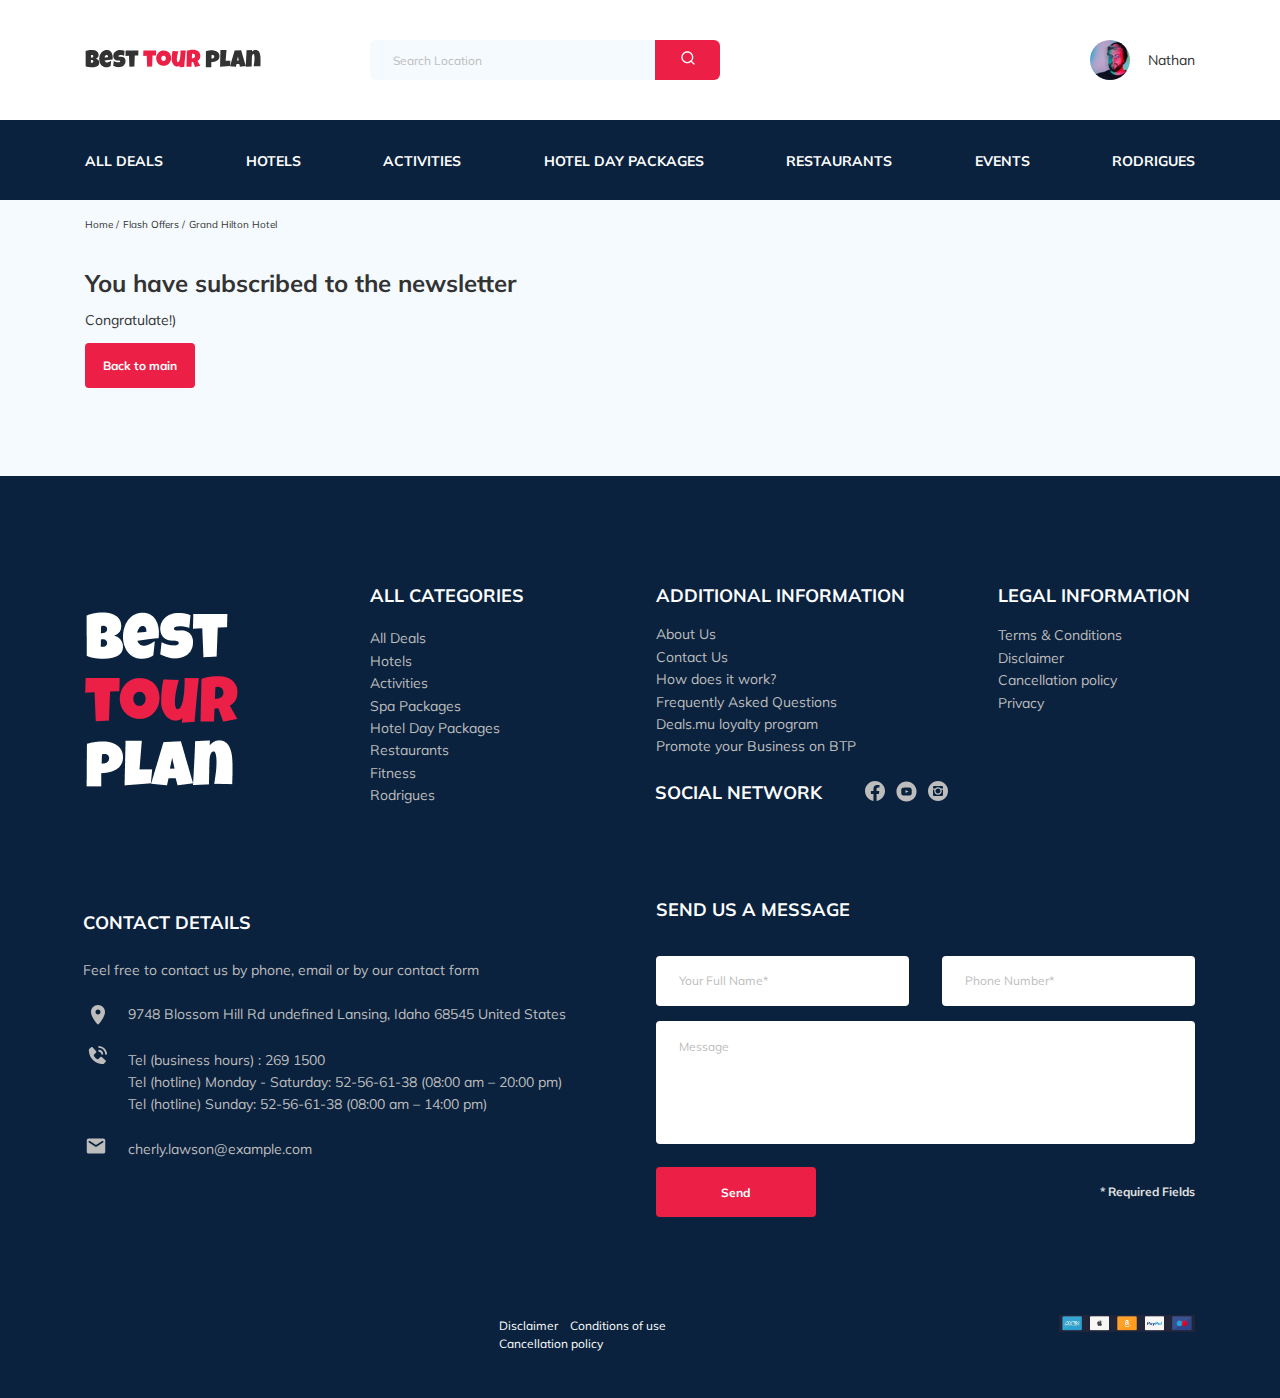
==== commit 918d8bec: "fix: final corrections project" ====
--- a/email.html
+++ b/email.html
@@ -2,19 +2,26 @@
 <html lang="en">
 
 <head>
-  <meta charset="UTF-8">
-  <meta http-equiv="X-UA-Compatible" content="IE=edge">
-  <meta name="viewport" content="width=device-width, initial-scale=1.0">
-  <title>Best tour plan - Hotel Booking</title>
-  <link rel="preconnect" href="https://fonts.gstatic.com">
-  <link
-    href="https://fonts.googleapis.com/css2?family=Mulish:wght@400;600;700&family=Nunito:wght@400;600;800&display=swap"
-    rel="stylesheet">
-  <link rel="preconnect" href="https://fonts.gstatic.com">
-  <link href="https://fonts.googleapis.com/css2?family=Nunito:wght@600&display=swap" rel="stylesheet">
-  <link rel="stylesheet" href="css/swiper-bundle.min.css">
-  <link rel="stylesheet" href="css/style.css">
-</head>
+    <meta charset="UTF-8" />
+    <meta http-equiv="X-UA-Compatible" content="IE=edge" />
+    <meta name="viewport" content="width=device-width, initial-scale=1.0" />
+    <title>Best tour plan - Hotel Booking</title>
+    <link rel="shortcut icon" href="favicon.ico" type="image/x-icon" />
+    <link rel="icon" href="favicon.ico" type="image/x-icon" />
+    <link rel="preconnect" href="https://fonts.gstatic.com" />
+    <link
+      href="https://fonts.googleapis.com/css2?family=Mulish:wght@400;600;700&family=Nunito:wght@400;600;800&display=swap"
+      rel="stylesheet"
+    />
+    <link rel="preconnect" href="https://fonts.gstatic.com" />
+    <link
+      href="https://fonts.googleapis.com/css2?family=Nunito:wght@600&display=swap"
+      rel="stylesheet"
+    />
+    <link rel="stylesheet" href="css/aos.css" />
+    <link rel="stylesheet" href="css/swiper-bundle.min.css" />
+    <link rel="stylesheet" href="css/style.css" />
+  </head>
 
 <body>
   <header class="navbar navbar--mobile--fixed">
@@ -139,7 +146,7 @@
           /></a>
 
           <div class="footer__list footer__categories">
-            <h3 class="footer__title">ALL CATEGORIES</h3>
+            <h3 class="footer__title footer__title-cat">ALL CATEGORIES</h3>
             <ul class="footer__ul">
               <li class="footer__item">
                 <a
@@ -201,7 +208,9 @@
           </div>
           <!-- /.footer__list -->
           <div class="footer__list footer__additional">
-            <h3 class="footer__title">ADDITIONAL INFORMATION</h3>
+            <h3 class="footer__title footer__title__additional">
+              ADDITIONAL INFORMATION
+            </h3>
             <ul class="footer__ul">
               <li class="footer__item">
                 <a
@@ -265,7 +274,9 @@
           </div>
           <!-- /.footer__social-network -->
           <div class="footer__list footer__legal">
-            <h3 class="footer__title">LEGAL INFORMATION</h3>
+            <h3 class="footer__title footer__title__legal">
+              LEGAL INFORMATION
+            </h3>
             <ul class="footer__ul">
               <li class="footer__item">
                 <a
@@ -307,8 +318,8 @@
               <li class="footer__item footer__item--mb-2">
                 <div class="footer__icon-wrapper">
                   <img
-                    class="footer__icon"
-                    src="img/map-pin.svg"
+                    class="footer__icon footer__icon__map"
+                    src="img/geo.svg"
                     alt="Icon: Map"
                   />
                 </div>
@@ -318,25 +329,40 @@
               <li class="footer__item footer__item--mb-2">
                 <div class="footer__icon-wrapper">
                   <img
-                    class="footer__icon"
+                    class="footer__icon footer__icon__phone"
                     src="img/contact-phone-call.svg"
                     alt="Icon: PhoneCall"
                   />
                 </div>
-                Tel (business hours) : 269 1500 <br />
-                Tel (hotline) Monday - Saturday: 52-56-61-38 (08:00 am – 20:00
-                pm) <br />
-                Tel (hotline) Sunday: 52-56-61-38 (08:00 am – 14:00 pm)
-              </li>
-              <li class="footer__item footer__item--mb-2">
+                <div class="footer__text-wrapper">
+                  Tel (business hours)&nbsp;:<a href="tel:+269&nbsp;1500"
+                    >&nbsp;269&nbsp;1500</a
+                  >
+                  <br />
+                  Tel (hotline) Monday - Saturday:
+                  <a href="tel:+52&#8209;56&#8209;61&#8209;38"
+                    >52&#8209;56&#8209;61&#8209;38</a
+                  >
+                  (08:00 am – 20:00 pm) <br />
+                  Tel (hotline) Sunday:
+                  <a href="tel:+52&#8209;56&#8209;61&#8209;38"
+                    >52&#8209;56&#8209;61&#8209;38</a
+                  >
+                  (08:00 am – 14:00 pm)
+                </div>
+                <!-- /.footer__text-wrapper -->
+              </li>
+              <li class="footer__item footer__item--mb-2 footer__item__email">
                 <div class="footer__icon-wrapper">
                   <img
-                    class="footer__icon"
+                    class="footer__icon footer__icon__email"
                     src="img/e-mail.svg"
                     alt="Icon: E-Mail"
                   />
                 </div>
-                cherly.lawson@example.com
+                <a href="mailto:cherly.lawson@example.com"
+                  >cherly.lawson@example.com</a
+                >
               </li>
             </ul>
           </div>
@@ -378,17 +404,17 @@
           <div class="footer__bottom-list">
             <a
               href="https://yakdm.ru/tour-plan/index.html"
-              class="footer__bottom-link"
+              class="footer__bottom-link footer__bottom-link-one"
               >Disclaimer</a
             >
             <a
               href="https://yakdm.ru/tour-plan/index.html"
-              class="footer__bottom-link"
+              class="footer__bottom-link footer__bottom-link-two"
               >Conditions of use</a
             >
             <a
               href="https://yakdm.ru/tour-plan/index.html"
-              class="footer__bottom-link"
+              class="footer__bottom-link footer__bottom-link-three"
               >Cancellation policy</a
             >
           </div>
